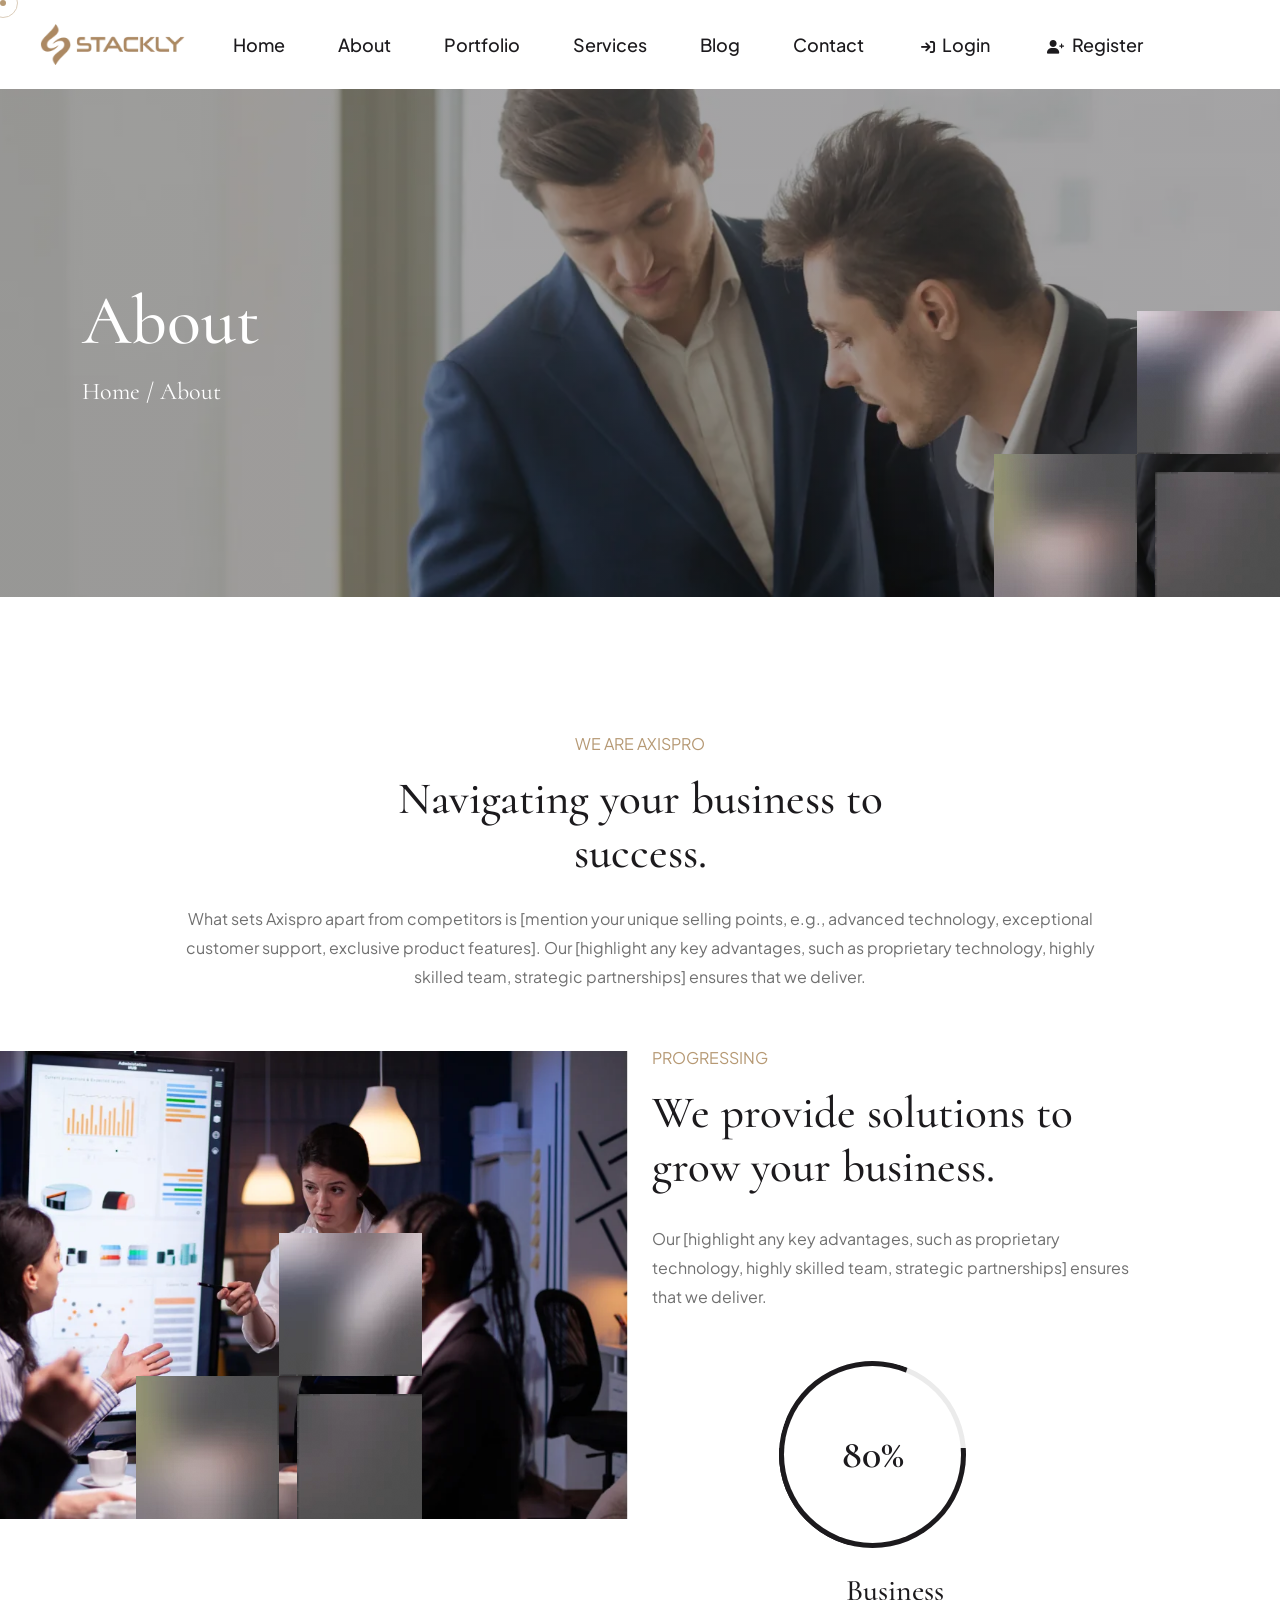
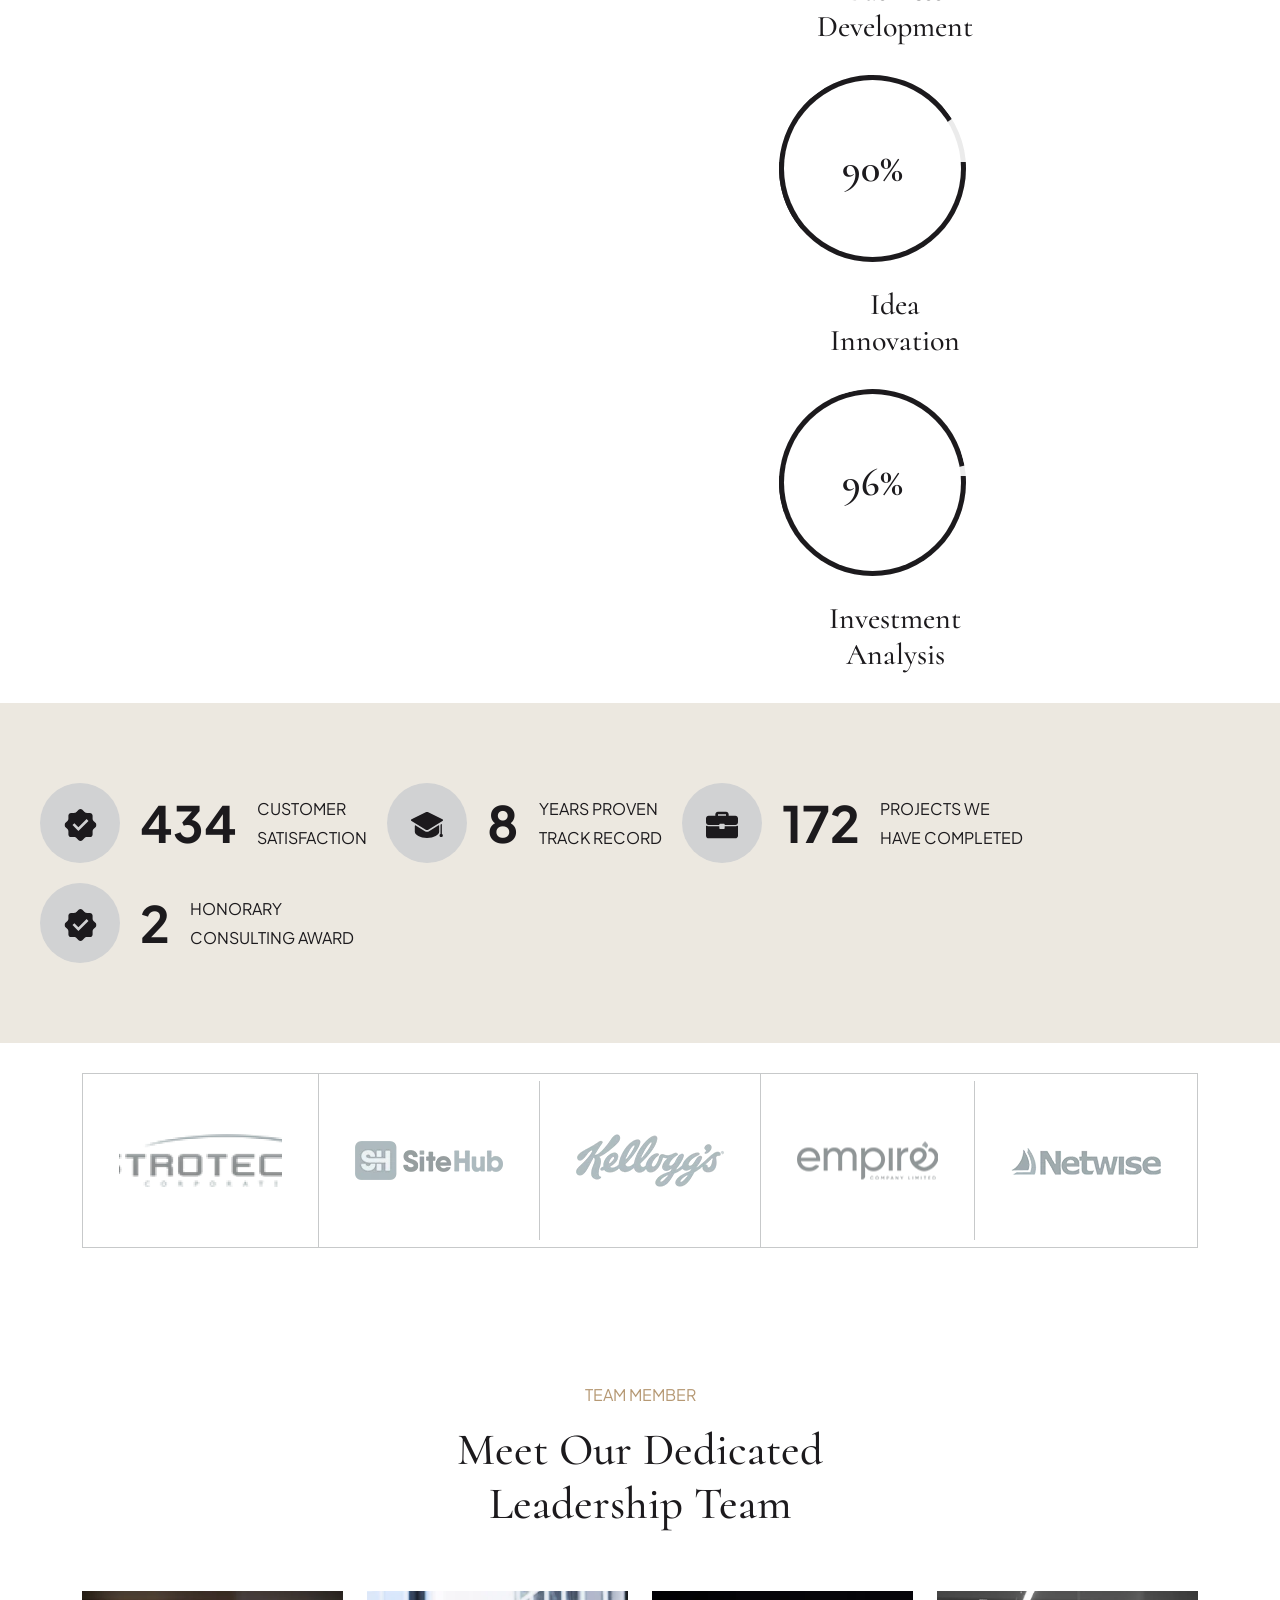
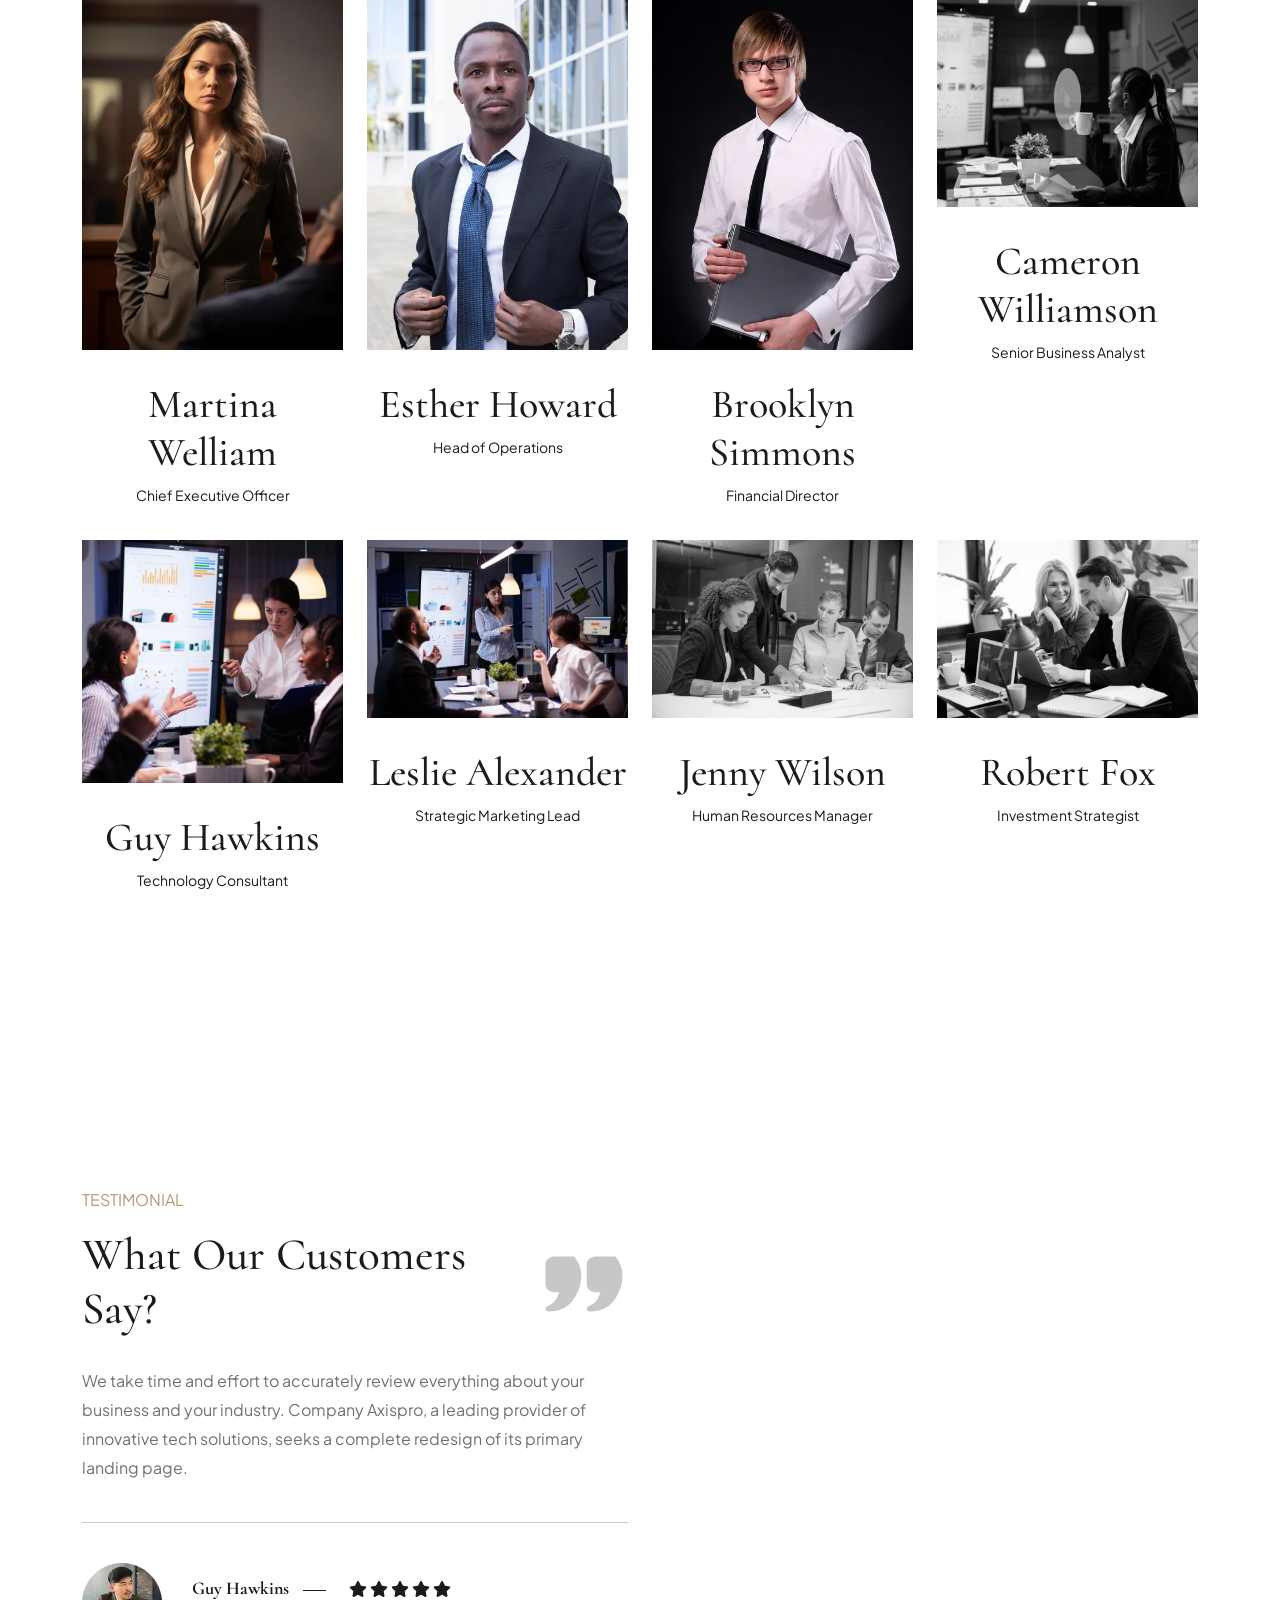
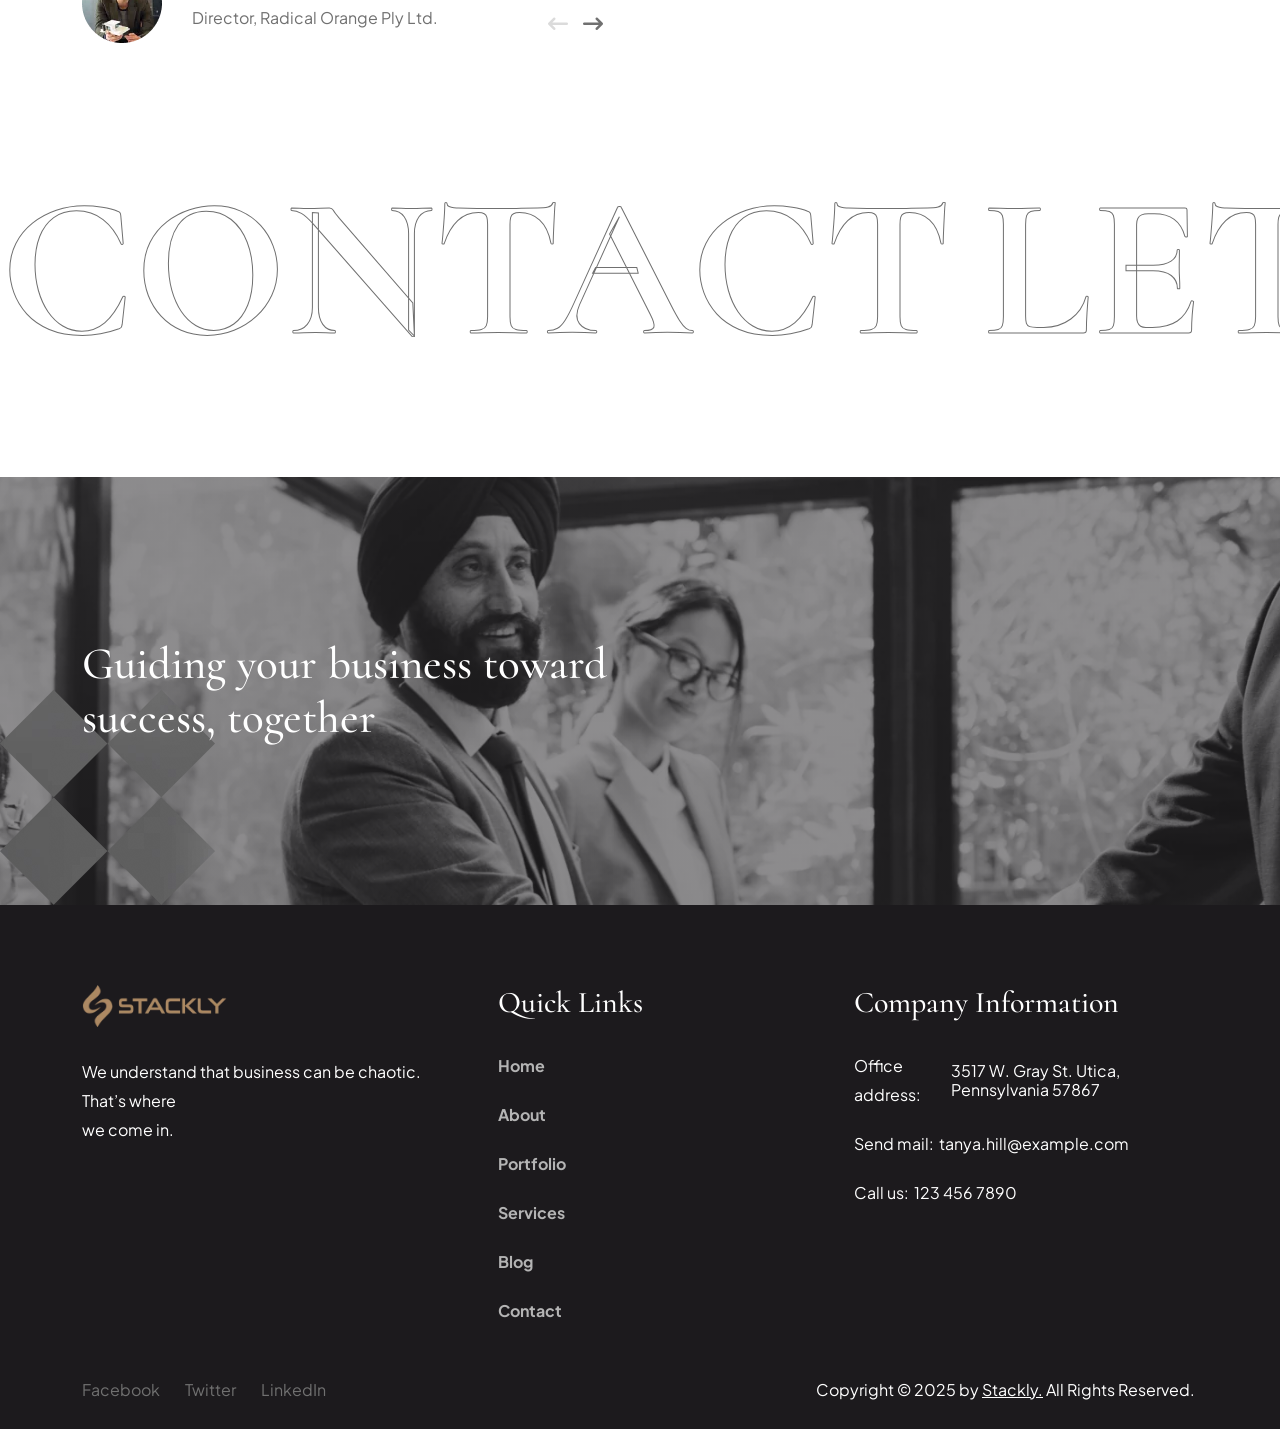
==== about.html @ 40bdc6a9 "Initial commit: Stackly Company Profile Website" ====
<!DOCTYPE html>
<html lang="en">
    <!--<< Header Area >>-->
    <head>
        <!-- ========== Meta Tags ========== -->
        <meta charset="UTF-8">
        <meta http-equiv="X-UA-Compatible" content="IE=edge">
        <meta name="viewport" content="width=device-width, initial-scale=1">
        <meta name="author" content="Valorwide">
        <meta name="description" content="Axispro Business & corporate agency HTML template">
        <!-- ======== Page title ============ -->
        <title>Stackly Business & corporate agency HTML template</title>
        <!--<< Favcion >>-->
        <link rel="shortcut icon" href="images/favicon.svg">
        <!--<< Bootstrap min.css >>-->
        <link rel="stylesheet" href="css/bootstrap.min.css">
        <!--<< All Min Css >>-->
        <link rel="stylesheet" href="css/all.min.css">
        <!--<< Animate.css >>-->
        <link rel="stylesheet" href="css/animate.css">
        <!--<< Magnific Popup.css >>-->
        <link rel="stylesheet" href="css/magnific-popup.css">
        <!--<< MeanMenu.css >>-->
        <link rel="stylesheet" href="css/meanmenu.css">
        <!--<< Swiper Bundle.css >>-->
        <link rel="stylesheet" href="css/swiper-bundle.min.css">
        <!--<< Nice Select.css >>-->
        <link rel="stylesheet" href="css/nice-select.css">
        <!--<< Main.css >>-->
        <link rel="stylesheet" href="css/main.css">
    </head>
    <body class="body-bg">

        <!-- Preloader Start -->
       <div id="preloader" class="preloader">
        <div class="animation-preloader">
            <div class="spinner">                
            </div>
            <div class="txt-loading">
                <span data-text-preloader="S" class="letters-loading">
                    S
                </span>
                <span data-text-preloader="T" class="letters-loading">
                    T
                </span>
                <span data-text-preloader="A" class="letters-loading">
                    A
                </span>
                <span data-text-preloader="C" class="letters-loading">
                    C
                </span>
                <span data-text-preloader="K" class="letters-loading">
                    K
                </span>
                <span data-text-preloader="L" class="letters-loading">
                    L
                </span>
                <span data-text-preloader="Y" class="letters-loading">
                    Y
                </span>
            </div>
            <p class="text-center">Loading</p>
        </div>
        <div class="loader">
            <div class="row">
                <div class="col-3 loader-section section-left">
                    <div class="bg"></div>
                </div>
                <div class="col-3 loader-section section-left">
                    <div class="bg"></div>
                </div>
                <div class="col-3 loader-section section-right">
                    <div class="bg"></div>
                </div>
                <div class="col-3 loader-section section-right">
                    <div class="bg"></div>
                </div>
            </div>
        </div>
       </div>

        <!--<< Mouse Cursor Start >>-->  
        <div class="mouse-cursor cursor-outer"></div>
        <div class="mouse-cursor cursor-inner"></div>

        <!-- Back To Top start -->
        <button id="back-top" class="back-to-top">
            <i class="fa-regular fa-arrow-up"></i>
        </button>

        <!-- Offcanvas Area Start -->
        <div class="fix-area">
            <div class="offcanvas__info">
                <div class="offcanvas__wrapper">
                    <div class="offcanvas__content">
                        <div class="offcanvas__top mb-5 d-flex justify-content-between align-items-center">
                            <div class="offcanvas__logo">
                                <a href="index.html">
                                    <img src="images/stackly-logo.webp" alt="Stackly Logo">
                                </a>
                            </div>
                            <div class="offcanvas__close">
                                <button>
                                <i class="fas fa-times"></i>
                                </button>
                            </div>
                        </div>
                        <p class="text d-none d-xl-block">
                            Nullam dignissim, ante scelerisque the  is euismod fermentum odio sem semper the is erat, a feugiat leo urna eget eros. Duis Aenean a imperdiet risus.
                        </p>
                        <div class="mobile-menu fix mb-3"></div>
                        <div class="offcanvas__contact">
                            <h4>Contact Info</h4>
                            <ul>
                                <li class="d-flex align-items-center">
                                    <div class="offcanvas__contact-icon">
                                        <i class="fal fa-map-marker-alt"></i>
                                    </div>
                                    <div class="offcanvas__contact-text">
                                        <a target="_blank" href="#">Main Street, Melbourne, Australia</a>
                                    </div>
                                </li>
                                <li class="d-flex align-items-center">
                                    <div class="offcanvas__contact-icon mr-15">
                                        <i class="fal fa-envelope"></i>
                                    </div>
                                    <div class="offcanvas__contact-text">
                                        <a href="mailto:info@example.com"><span class="mailto:info@example.com">info@example.com</span></a>
                                    </div>
                                </li>
                                <li class="d-flex align-items-center">
                                    <div class="offcanvas__contact-icon mr-15">
                                        <i class="fal fa-clock"></i>
                                    </div>
                                    <div class="offcanvas__contact-text">
                                        <a target="_blank" href="#">Mod-friday, 09am -05pm</a>
                                    </div>
                                </li>
                                <li class="d-flex align-items-center">
                                    <div class="offcanvas__contact-icon mr-15">
                                        <i class="far fa-phone"></i>
                                    </div>
                                    <div class="offcanvas__contact-text">
                                        <a href="tel:+11002345909">+11002345909</a>
                                    </div>
                                </li>
                            </ul>
                            <div class="header-button mt-4">
                                <a class='theme-btn' href="#contact">Get Started</a>
                            </div>
                            <div class="offcanvas-auth mt-4 pt-3 border-top">
                                <div class="auth-guest">
                                    <a href="login.html" class="theme-btn w-100 mb-2 text-center" style="padding: 10px 20px;"><i class="fa-solid fa-arrow-right-to-bracket me-1"></i> Login</a>
                                    <a href="register.html" class="theme-btn w-100 text-center" style="padding: 10px 20px; background: transparent; border: 1px solid var(--theme);"><i class="fa-solid fa-user-plus me-1"></i> Register</a>
                                </div>
                                <div class="auth-user d-none">
                                    <div class="d-flex align-items-center justify-content-between mb-3 p-2 rounded" style="background: rgba(255,255,255,0.05);">
                                        <div>
                                            <small class="text-muted d-block">Signed in as</small>
                                            <strong class="auth-user-role badge bg-warning text-dark">Role</strong>
                                        </div>
                                        <a href="#" class="btn-logout text-danger" style="font-size: 13px;"><i class="fa-solid fa-right-from-bracket"></i> Logout</a>
                                    </div>
                                    <a href="#" class="theme-btn btn-goto-dashboard w-100 text-center" style="padding: 12px 20px;"><i class="fa-solid fa-gauge me-1"></i> Go to Dashboard</a>
                                </div>
                            </div>
                            <div class="social-icon d-flex align-items-center">
                                <a href="#"><i class="fab fa-facebook-f"></i></a>
                                <a href="#"><i class="fab fa-twitter"></i></a>
                                <a href="#"><i class="fab fa-youtube"></i></a>
                                <a href="#"><i class="fab fa-linkedin-in"></i></a>
                            </div>
                        </div>
                    </div>
                </div>
            </div>
        </div>
        <div class="offcanvas__overlay"></div>

        <!-- Header Section Start -->
        <header class="header-section-2">
            <div class="header-top-section">
                <div class="container-fluid">
                    <div class="header-top-wrapper">
                        <div class="top-left">
                            <div class="top-logo">
                                <a href="index.html">
                                    <img src="images/stackly-logo.webp" alt="Stackly Logo">
                                </a>
                            </div>
                            <ul>
                                <li>
                                    <div class="icon">
                                        <i class="fa-solid fa-location-dot"></i>
                                    </div>
                                    <div class="content">
                                        <p>
                                            2972 Westheimer Rd. Santa Ana, <br> Illinois 85486 
                                        </p>
                                    </div>
                                </li>
                                <li>
                                    <div class="icon">
                                        <i class="fa-solid fa-paper-plane"></i>
                                    </div>
                                    <div class="content">
                                        <p>
                                            Email our Experts:
                                        </p>
                                        <p><a href="404.html">info@example.com</a></p>
                                    </div>
                                </li>
                            </ul>
                        </div>
                        <div class="top-right">
                            <ul>
                                <li>
                                    <a href="404.html">Fb.</a>
                                    <a href="404.html">X.</a>
                                    <a href="404.html">Ins.</a>
                                    <a href="404.html">Lin.</a>
                                </li>
                            </ul>
                            <a class='theme-btn' href="404.html">Plan With Us</a>
                        </div>
                    </div>
                </div>
            </div>
            <div id="header-sticky" class="header-2">
                <div class="container-fluid">
                    <div class="mega-menu-wrapper">
                        <div class="header-main">
                            <div class="logo">
                                <a class='header-logo' href="index.html">
                                    <img src="images/stackly-logo.webp" alt="Stackly Logo">
                                </a>
                            </div>
                            <div class="mean__menu-wrapper">
                                <div class="main-menu">
                                    <nav id="mobile-menu">
                                        <ul>
                                            <li class="">
                                                <a href="index.html">Home</a>
                                            </li>
                                            <li class="active">
                                                <a href="about.html">About</a>
                                            </li>
                                            <li class="">
                                                <a href="portfolio.html">Portfolio</a>
                                            </li>
                                            <li class="">
                                                <a href="service.html">Services</a>
                                            </li>
                                            <li class="">
                                                <a href="blog.html">Blog</a>
                                            </li>
                                            <li class="">
                                                <a href="contact.html">Contact</a>
                                            </li>
                                            <li class="auth-guest">
                                                <a href="login.html"><i class="fa-solid fa-arrow-right-to-bracket me-1"></i> Login</a>
                                            </li>
                                            <li class="auth-guest">
                                                <a href="register.html"><i class="fa-solid fa-user-plus me-1"></i> Register</a>
                                            </li>
                                            <li class="auth-user d-none">
                                                <a href="#" class="btn-goto-dashboard" style="color: #C5A880; font-weight: 600;"><i class="fa-solid fa-gauge me-1"></i> Dashboard</a>
                                            </li>
                                            <li class="auth-user d-none">
                                                <a href="#" class="btn-logout text-danger" title="Logout"><i class="fa-solid fa-right-from-bracket me-1"></i> Logout</a>
                                            </li>
                                        </ul>
                                    </nav>
                                </div>
                            </div>
                            <div class="header-right d-flex justify-content-end align-items-center">
                                <div class="icon-items">
                                    <div class="icon">
                                        <i class="fa-solid fa-paper-plane"></i>
                                    </div>
                                    <div class="content">
                                        <p>
                                            Support Number  : <a href="404.html">(302) 555-0107</a>
                                        </p>
                                    </div>
                                </div>
                                <div class="header-right-bar">
                                    
                                    <div class="header__hamburger d-xl-none my-auto">
                                        <div class="sidebar__toggle">
                                            <i class="fa-regular fa-bars-staggered"></i>
                                        </div>
                                    </div>
                                </div>
                            </div>
                        </div>
                    </div>
                </div>
            </div>
        </header>
        
        
        </div>

        <!-- Breadcrumb section start -->
        <section class="Breadcrumb-wrapper bg-cover" style="background-image:url(images/about-breadcrumb.webp);">
            <div class="box-shape">
                <img src="images/box-shape.webp" alt="img">
            </div>
            <div class="container">
                <div class="page-heading">
                    <h2>About</h2>
                    <h4>
                        <span>Home</span> / About
                    </h4>
                </div>
            </div>
        </section>

        <section class="about-section-3 section-padding pb-0 fix">
            <div class="container-fluid">
                <div class="section-title text-center">
                    <span class="wow fadeInUp">WE ARE Axispro</span>
                    <h2 class="wow fadeInUp" data-wow-delay=".3s">
                        Navigating your business to <br> success.
                    </h2>
                    <p class="mt-4 mt-mb-0 wow fadeInUp" data-wow-delay=".5s">
                        What sets Axispro apart from competitors is [mention your unique selling points, e.g., advanced technology, exceptional <br> customer support, exclusive product features]. Our [highlight any key advantages, such as proprietary technology, highly <br> skilled team, strategic partnerships] ensures that we deliver.
                    </p>
                </div>
                <div class="about-wrapper-4">
                    <div class="row g-4">
                        <div class="col-xl-6 col-lg-6">
                            <div class="about-thumb wow img-custom-anim-left">
                                <img src="images/05.webp" alt="img">
                                <div class="box-shape">
                                    <img src="images/box-shape.webp" alt="img">
                                </div>
                            </div>
                        </div>
                        <div class="col-xl-5 col-lg-6">
                            <div class="about-content">
                                <div class="section-title">
                                    <span class="wow fadeInUp">Progressing</span>
                                    <h2 class="wow fadeInUp" data-wow-delay=".3s">We provide solutions to <br> grow your business.</h2>
                                </div>
                                <p class="mt-3 mt-mb-0 wow fadeInUp" data-wow-delay=".5s">
                                    Our [highlight any key advantages, such as proprietary technology, highly skilled team, strategic partnerships] ensures that we deliver.
                                </p>
                                <div class="skills-content-items">
                                    <div class="circle-progress-bar-wrapper">
                                        <div class="single-circle-bar wow fadeInUp" data-wow-delay=".3s">
                                            <div class="circle-bar" data-percent="80" data-duration="2000">
                                            </div>
                                            <div class="content">
                                                <h4>
                                                    Business <br> Development
                                                </h4>
                                            </div>
                                        </div>
                                        <div class="single-circle-bar wow fadeInUp" data-wow-delay=".5s">
                                            <div class="circle-bar" data-percent="90" data-duration="2000">
                                            </div>
                                            <div class="content">
                                                <h4>
                                                    Idea <br>
                                                    Innovation
                                                </h4>
                                            </div>
                                        </div>
                                        <div class="single-circle-bar wow fadeInUp" data-wow-delay=".7s">
                                            <div class="circle-bar" data-percent="96" data-duration="2000">
                                            </div>
                                            <div class="content">
                                                <h4>
                                                    Investment <br> Analysis
                                                </h4>
                                            </div>
                                        </div>
                                    </div>
                                </div>
                            </div>
                        </div>
                    </div>
                </div>
            </div>
        </section>

        <!-- Counter Section Start -->
        <section class="counter-section section-bg fix">
            <div class="container-fluid">
                <div class="counter-wrapper">
                    <div class="counter-items wow fadeInUp" data-wow-delay=".2s">
                        <div class="icon">
                            <svg xmlns="http://www.w3.org/2000/svg" width="33" height="32" viewBox="0 0 33 32" fill="none">
                                <g clip-path="url(#clip0_2550_141)">
                                  <path d="M31.7228 14.1143L29.5404 11.9322C29.0224 11.4142 28.5979 10.3906 28.5979 9.65654V6.57054C28.5979 5.10254 27.3987 3.9033 25.9311 3.90252H22.8438C22.1106 3.90252 21.0858 3.47727 20.5678 2.95969L18.3857 0.777613C17.3489 -0.259204 15.6513 -0.259204 14.6145 0.777613L12.4324 2.96125C11.9139 3.47923 10.888 3.9033 10.1563 3.9033H7.07032C5.60427 3.9033 4.40347 5.10254 4.40347 6.57054V9.65661C4.40347 10.3878 3.97909 11.4146 3.46103 11.9323L1.27857 14.1144C0.240967 15.1512 0.240967 16.8488 1.27857 17.8872L3.46103 20.0693C3.9794 20.5873 4.40347 21.6137 4.40347 22.345V25.4311C4.40347 26.8975 5.60427 28.0983 7.07032 28.0983H10.1564C10.8896 28.0983 11.9144 28.5227 12.4325 29.0404L14.6145 31.2232C15.6513 32.2592 17.349 32.2592 18.3858 31.2232L20.5679 29.0404C21.0863 28.5224 22.1107 28.0983 22.8439 28.0983H25.9312C27.3988 28.0983 28.598 26.8975 28.598 25.4311V22.345C28.598 21.6106 29.0228 20.587 29.5404 20.0693L31.7229 17.8872C32.7589 16.8488 32.7589 15.1511 31.7228 14.1143ZM14.3833 22.0005L8.49957 16.116L10.3852 14.2307L14.3837 18.2292L22.6147 10.0002L24.4999 11.8855L14.3833 22.0005Z" fill="#1C1A1D"/>
                                </g>
                                <defs>
                                  <clipPath id="clip0_2550_141">
                                    <rect width="32" height="32" fill="white" transform="translate(0.5)"/>
                                  </clipPath>
                                </defs>
                              </svg>
                        </div>
                        <h2><span class="count">2,157</span></h2>
                        <p>Customer <br>
                          Satisfaction
                        </p>
                    </div>
                    <div class="counter-items wow fadeInUp" data-wow-delay=".4s">
                        <div class="icon">
                            <svg xmlns="http://www.w3.org/2000/svg" width="32" height="32" viewBox="0 0 32 32" fill="none">
                                <g clip-path="url(#clip0_2555_54)">
                                  <path d="M18.0538 22.1839C17.4843 22.5332 16.7549 22.7256 16 22.7256C15.2451 22.7256 14.5157 22.5333 13.9461 22.1839L4.64763 16.4811C4.64763 16.4811 3.80835 15.9666 3.80835 17.132C3.80835 18.4554 3.80835 22.4257 3.80835 22.4257C3.80835 22.4786 3.80835 22.7443 3.80835 22.8267C3.80835 25.8266 9.26664 29.0606 15.9997 29.0606C22.7328 29.0606 28.1911 25.8267 28.1911 22.8267C28.1911 22.7443 28.1911 22.4786 28.1911 22.4257C28.1911 22.4257 28.1911 18.2147 28.1911 16.811C28.1911 15.8755 27.5945 16.3326 27.5945 16.3326L18.0538 22.1839Z" fill="#1C1A1D"/>
                                  <path d="M31.4641 11.9449C32.1786 11.5067 32.1786 10.7896 31.4641 10.3514L17.299 3.26796C16.5845 2.82979 15.4154 2.82979 14.7009 3.26796L0.53586 10.3514C-0.17862 10.7896 -0.17862 11.5066 0.53586 11.9449L14.7009 20.6324C15.4154 21.0706 16.5845 21.0706 17.299 20.6324" fill="#1C1A1D"/>
                                  <path d="M30.8784 24.8218C30.8784 22.4232 30.8784 15.2271 30.8784 15.2271C30.8784 15.2271 30.885 14.7727 30.6154 14.9227C30.3991 15.0431 29.8688 15.3387 29.682 15.5012C29.4663 15.6886 29.5149 16.1094 29.5149 16.1094C29.5149 16.1094 29.5149 22.6437 29.5149 24.8218C29.5149 24.9455 29.4087 25.0045 29.358 25.0344C28.8683 25.3222 28.5391 25.8536 28.5391 26.4628C28.5391 27.3782 29.2811 28.1204 30.1967 28.1204C31.1122 28.1204 31.8542 27.3782 31.8542 26.4628C31.8542 25.8513 31.5226 25.3182 31.0298 25.0311C30.9808 25.0025 30.8784 24.9454 30.8784 24.8218Z" fill="#1C1A1D"/>
                                </g>
                                <defs>
                                  <clipPath id="clip0_2555_54">
                                    <rect width="32" height="32" fill="white"/>
                                  </clipPath>
                                </defs>
                              </svg>
                        </div>
                        <h2><span class="count">40</span></h2>
                        <p>Years Proven <br>
                            Track Record
                        </p>
                    </div>
                    <div class="counter-items wow fadeInUp" data-wow-delay=".6s">
                        <div class="icon">
                            <svg xmlns="http://www.w3.org/2000/svg" width="32" height="32" viewBox="0 0 32 32" fill="none">
                                <g clip-path="url(#clip0_2555_48)">
                                  <path d="M29.3333 6.66669H22.6667V5.33331C22.6667 3.86263 21.4708 2.66663 20 2.66663H12C10.5293 2.66663 9.33331 3.86256 9.33331 5.33331V6.66663H2.66669C1.19594 6.66669 0 7.86263 0 9.33331V13.3333C0 14.8041 1.19594 16 2.66669 16H13.3334V15.3333C13.3334 14.9648 13.6316 14.6666 14.0001 14.6666H18.0001C18.3686 14.6666 18.6667 14.9648 18.6667 15.3333V16H29.3334C30.8041 16 32 14.8041 32 13.3333V9.33331C32 7.86263 30.8041 6.66669 29.3333 6.66669ZM20 6.66669H12V5.33331H20V6.66669Z" fill="#1C1A1D"/>
                                  <path d="M31.6302 16.7193C31.403 16.6067 31.1315 16.6328 30.9309 16.7851C30.457 17.1438 29.9049 17.3333 29.3333 17.3333H18.6667V19.3333C18.6667 19.7018 18.3685 20 18 20H14C13.6315 20 13.3333 19.7018 13.3333 19.3333V17.3333H2.66669C2.09506 17.3333 1.543 17.1438 1.069 16.7851C0.867813 16.6315 0.597 16.6054 0.36975 16.7193C0.14325 16.832 0 17.0631 0 17.3164V26.6666C0 28.1373 1.19594 29.3333 2.66669 29.3333H29.3334C30.8041 29.3333 32.0001 28.1374 32.0001 26.6666V17.3164C32 17.0631 31.8568 16.832 31.6302 16.7193Z" fill="#1C1A1D"/>
                                </g>
                                <defs>
                                  <clipPath id="clip0_2555_48">
                                    <rect width="32" height="32" fill="white"/>
                                  </clipPath>
                                </defs>
                              </svg>
                        </div>
                        <h2><span class="count">840</span></h2>
                        <p>Projects We <br>
                           Have completed
                        </p>
                    </div>
                    <div class="counter-items wow fadeInUp" data-wow-delay=".8s">
                        <div class="icon">
                            <svg xmlns="http://www.w3.org/2000/svg" width="33" height="32" viewBox="0 0 33 32" fill="none">
                                <g clip-path="url(#clip0_2553_32)">
                                  <path d="M31.723 14.1143L29.5405 11.9322C29.0225 11.4142 28.598 10.3906 28.598 9.65654V6.57054C28.598 5.10254 27.3988 3.9033 25.9312 3.90252H22.844C22.1107 3.90252 21.086 3.47727 20.5679 2.95969L18.3858 0.777613C17.349 -0.259204 15.6514 -0.259204 14.6146 0.777613L12.4325 2.96125C11.9141 3.47923 10.8881 3.9033 10.1564 3.9033H7.07044C5.6044 3.9033 4.40359 5.10254 4.40359 6.57054V9.65661C4.40359 10.3878 3.97921 11.4146 3.46115 11.9323L1.27869 14.1144C0.241089 15.1512 0.241089 16.8488 1.27869 17.8872L3.46115 20.0693C3.97952 20.5873 4.40359 21.6137 4.40359 22.345V25.4311C4.40359 26.8975 5.6044 28.0983 7.07044 28.0983H10.1565C10.8897 28.0983 11.9145 28.5227 12.4326 29.0404L14.6147 31.2232C15.6515 32.2592 17.3491 32.2592 18.3859 31.2232L20.568 29.0404C21.0864 28.5224 22.1108 28.0983 22.844 28.0983H25.9313C27.3989 28.0983 28.5981 26.8975 28.5981 25.4311V22.345C28.5981 21.6106 29.0229 20.587 29.5406 20.0693L31.723 17.8872C32.759 16.8488 32.759 15.1511 31.723 14.1143ZM14.3834 22.0005L8.49969 16.116L10.3853 14.2307L14.3839 18.2292L22.6148 10.0002L24.5 11.8855L14.3834 22.0005Z" fill="#1C1A1D"/>
                                </g>
                                <defs>
                                  <clipPath id="clip0_2553_32">
                                    <rect width="32" height="32" fill="white" transform="translate(0.5)"/>
                                  </clipPath>
                                </defs>
                              </svg>
                        </div>
                        <h2><span class="count">10</span></h2>
                        <p>Honorary <br>
                          consulting award
                        </p>
                    </div>
                </div>
            </div>
        </section>

        <!-- Brand Section Start -->
        <div class="brand-section fix">
        <div class="container">
            <div class="brand-box-items">
                <div class="single-brand-items wow fadeInUp">
                    <div class="brand-image">
                        <img src="images/b1.webp" alt="img">
                    </div>
                </div>
                <div class="single-brand-items wow fadeInUp" data-wow-delay=".2s">
                    <div class="brand-image">
                        <img src="images/b2.webp" alt="img">
                    </div>
                </div>
                <div class="single-brand-items wow fadeInUp" data-wow-delay=".4s">
                    <div class="brand-image">
                        <img src="images/b3.webp" alt="img">
                    </div>
                </div>
                <div class="single-brand-items wow fadeInUp" data-wow-delay=".6s">
                    <div class="brand-image">
                        <img src="images/b4.webp" alt="img">
                    </div>
                </div>
                <div class="single-brand-items wow fadeInUp" data-wow-delay=".8s">
                    <div class="brand-image">
                        <img src="images/b5.webp" alt="img">
                    </div>
                </div>
            </div>
        </div>
        </div>

        
        <!-- Team Section Start -->
        <section class="team-section section-padding fix">
            <div class="container">
                <div class="section-title text-center">
                    <span class="wow fadeInUp">Team Member</span>
                    <h2 class="wow fadeInUp" data-wow-delay=".3s">
                        Meet Our Dedicated <br>
                        Leadership Team
                    </h2>
                </div>
                <div class="row">
                    <div class="col-xl-3 col-lg-6 col-md-6 wow fadeInUp" data-wow-delay=".2s">
                        <div class="team-card-items">
                            <div class="team-image">
                                <img src="images/01.webp" alt="img">
                                <ul class="social-icon">
                                    <li><a href="404.html"><i class="fab fa-facebook-f"></i></a></li>
                                    <li><a href="404.html"><i class="fab fa-twitter"></i></a></li>
                                    <li><a href="404.html"><i class="fab fa-linkedin-in"></i></a></li>
                                    <li><a href="404.html"><i class="fa-brands fa-pinterest-p"></i></a></li>
                                </ul>
                            </div>
                            <div class="team-content">
                                <h3><a href="404.html">Martina Welliam</a></h3>
                                <p>Chief Executive Officer</p>
                            </div>
                        </div>
                    </div>
                    <div class="col-xl-3 col-lg-6 col-md-6 wow fadeInUp" data-wow-delay=".4s">
                        <div class="team-card-items">
                            <div class="team-image">
                                <img src="images/02_1.webp" alt="img">
                                <ul class="social-icon">
                                    <li><a href="404.html"><i class="fab fa-facebook-f"></i></a></li>
                                    <li><a href="404.html"><i class="fab fa-twitter"></i></a></li>
                                    <li><a href="404.html"><i class="fab fa-linkedin-in"></i></a></li>
                                    <li><a href="404.html"><i class="fa-brands fa-pinterest-p"></i></a></li>
                                </ul>
                            </div>
                            <div class="team-content">
                                <h3><a href="404.html">Esther Howard</a></h3>
                                <p>Head of Operations</p>
                            </div>
                        </div>
                    </div>
                    <div class="col-xl-3 col-lg-6 col-md-6 wow fadeInUp" data-wow-delay=".6s">
                        <div class="team-card-items">
                            <div class="team-image">
                                <img src="images/03.webp" alt="img">
                                <ul class="social-icon">
                                    <li><a href="404.html"><i class="fab fa-facebook-f"></i></a></li>
                                    <li><a href="404.html"><i class="fab fa-twitter"></i></a></li>
                                    <li><a href="404.html"><i class="fab fa-linkedin-in"></i></a></li>
                                    <li><a href="404.html"><i class="fa-brands fa-pinterest-p"></i></a></li>
                                </ul>
                            </div>
                            <div class="team-content">
                                <h3><a href="404.html">Brooklyn Simmons</a></h3>
                                <p>Financial Director</p>
                            </div>
                        </div>
                    </div>
                    <div class="col-xl-3 col-lg-6 col-md-6 wow fadeInUp" data-wow-delay=".8s">
                        <div class="team-card-items">
                            <div class="team-image">
                                <img src="images/02_2.webp" alt="img">
                                <ul class="social-icon">
                                    <li><a href="404.html"><i class="fab fa-facebook-f"></i></a></li>
                                    <li><a href="404.html"><i class="fab fa-twitter"></i></a></li>
                                    <li><a href="404.html"><i class="fab fa-linkedin-in"></i></a></li>
                                    <li><a href="404.html"><i class="fa-brands fa-pinterest-p"></i></a></li>
                                </ul>
                            </div>
                            <div class="team-content">
                                <h3><a href="404.html">Cameron Williamson</a></h3>
                                <p>Senior Business Analyst</p>
                            </div>
                        </div>
                    </div>
                    <div class="col-xl-3 col-lg-6 col-md-6 wow fadeInUp" data-wow-delay=".2s">
                        <div class="team-card-items">
                            <div class="team-image">
                                <img src="images/02_3.webp" alt="img">
                                <ul class="social-icon">
                                    <li><a href="404.html"><i class="fab fa-facebook-f"></i></a></li>
                                    <li><a href="404.html"><i class="fab fa-twitter"></i></a></li>
                                    <li><a href="404.html"><i class="fab fa-linkedin-in"></i></a></li>
                                    <li><a href="404.html"><i class="fa-brands fa-pinterest-p"></i></a></li>
                                </ul>
                            </div>
                            <div class="team-content">
                                <h3><a href="404.html">Guy Hawkins</a></h3>
                                <p>Technology Consultant</p>
                            </div>
                        </div>
                    </div>
                    <div class="col-xl-3 col-lg-6 col-md-6 wow fadeInUp" data-wow-delay=".4s">
                        <div class="team-card-items">
                            <div class="team-image">
                                <img src="images/02_4.webp" alt="img">
                                <ul class="social-icon">
                                    <li><a href="404.html"><i class="fab fa-facebook-f"></i></a></li>
                                    <li><a href="404.html"><i class="fab fa-twitter"></i></a></li>
                                    <li><a href="404.html"><i class="fab fa-linkedin-in"></i></a></li>
                                    <li><a href="404.html"><i class="fa-brands fa-pinterest-p"></i></a></li>
                                </ul>
                            </div>
                            <div class="team-content">
                                <h3><a href="404.html">Leslie Alexander</a></h3>
                                <p>Strategic Marketing Lead</p>
                            </div>
                        </div>
                    </div>
                    <div class="col-xl-3 col-lg-6 col-md-6 wow fadeInUp" data-wow-delay=".6s">
                        <div class="team-card-items">
                            <div class="team-image">
                                <img src="images/01_1.webp" alt="img">
                                <ul class="social-icon">
                                    <li><a href="404.html"><i class="fab fa-facebook-f"></i></a></li>
                                    <li><a href="404.html"><i class="fab fa-twitter"></i></a></li>
                                    <li><a href="404.html"><i class="fab fa-linkedin-in"></i></a></li>
                                    <li><a href="404.html"><i class="fa-brands fa-pinterest-p"></i></a></li>
                                </ul>
                            </div>
                            <div class="team-content">
                                <h3><a href="404.html">Jenny Wilson</a></h3>
                                <p>Human Resources Manager</p>
                            </div>
                        </div>
                    </div>
                    <div class="col-xl-3 col-lg-6 col-md-6 wow fadeInUp" data-wow-delay=".8s">
                        <div class="team-card-items">
                            <div class="team-image">
                                <img src="images/03_1.webp" alt="img">
                                <ul class="social-icon">
                                    <li><a href="404.html"><i class="fab fa-facebook-f"></i></a></li>
                                    <li><a href="404.html"><i class="fab fa-twitter"></i></a></li>
                                    <li><a href="404.html"><i class="fab fa-linkedin-in"></i></a></li>
                                    <li><a href="404.html"><i class="fa-brands fa-pinterest-p"></i></a></li>
                                </ul>
                            </div>
                            <div class="team-content">
                                <h3><a href="404.html">Robert Fox</a></h3>
                                <p>Investment Strategist</p>
                            </div>
                        </div>
                    </div>
                </div>
            </div>
        </section>

        <!-- Testimonial Section Start -->
        <section class="testimonial-section section-padding fix">
            <div class="container">
                <div class="testimonial-wrapper">
                    <div class="row align-items-center">
                        <div class="col-lg-6">
                            <div class="testimonial-card-area">
                                <div class="quate-shape">
                                    <img src="images/04.svg" alt="img">
                                </div>
                                <div class="section-title">
                                    <span class="wow fadeInUp">Testimonial</span>
                                    <h2 class="wow fadeInUp" data-wow-delay=".3s">
                                        What Our Customers <br> Say?
                                    </h2>
                                </div>
                               <div class="swiper testimonial-active mt-3 md-0">
                                    <div class="swiper-wrapper">
                                        <div class="swiper-slide">
                                            <div class="testimonial-card-items">
                                                <p>
                                                    We take time and effort to accurately review everything about your business and your industry. Company Axispro, a leading provider of innovative tech solutions, seeks a complete redesign of its primary landing page.
                                                </p>
                                                <div class="info-item">
                                                    <div class="image">
                                                        <img src="images/client-1.webp" alt="img">
                                                    </div>
                                                    <div class="info-content">
                                                        <div class="content">
                                                            <h6>Guy Hawkins</h6>
                                                            <div class="star">
                                                                <i class="fas fa-star"></i>
                                                                <i class="fas fa-star"></i>
                                                                <i class="fas fa-star"></i>
                                                                <i class="fas fa-star"></i>
                                                                <i class="fas fa-star"></i>
                                                            </div>	
                                                        </div>
                                                        <span>Director, Radical Orange Ply Ltd.</span>
                                                    </div>
                                                </div>
                                            </div>
                                        </div>
                                        <div class="swiper-slide">
                                            <div class="testimonial-card-items">
                                                <p>
                                                    We take time and effort to accurately review everything about your business and your industry. Company Axispro, a leading provider of innovative tech solutions, seeks a complete redesign of its primary landing page.
                                                </p>
                                                <div class="info-item">
                                                    <div class="image">
                                                        <img src="images/client-1.webp" alt="img">
                                                    </div>
                                                    <div class="info-content">
                                                        <div class="content">
                                                            <h6>Guy Hawkins</h6>
                                                            <div class="star">
                                                                <i class="fas fa-star"></i>
                                                                <i class="fas fa-star"></i>
                                                                <i class="fas fa-star"></i>
                                                                <i class="fas fa-star"></i>
                                                                <i class="fas fa-star"></i>
                                                            </div>	
                                                        </div>
                                                        <span>Director, Radical Orange Ply Ltd.</span>
                                                    </div>
                                                </div>
                                            </div>
                                        </div>
                                    </div>
                                    <div class="array-button">
                                        <button class="array-prev" onclick="window.location.href='404.html'">
                                            <i class="fa-solid fa-arrow-left-long"></i>
                                        </button>
                                        <button class="array-next" onclick="window.location.href='404.html'">
                                            <i class="fa-solid fa-arrow-right-long"></i>
                                        </button>
                                    </div>
                               </div>
                            </div>
                        </div>
                        <div class="col-lg-6">
                            <div class="video-thumb wow img-custom-anim-right" data-wow-duration="1.5s" data-wow-delay="0.3s">
                                <img src="images/testimonial-01.webp" alt="img">
                                <a href="404.html" class="video-btn ripple video-popup">
                                    <i class="fa-duotone fa-play"></i>
                                </a>
                            </div>
                        </div>
                    </div>
                </div>
            </div>
        </section>

        <!-- Marquee Section Start -->
        <div class="marquee-section section-padding fix pt-0">
            <div class="mycustom-marque">
                <div class="scrolling-wrap gap-100">
                    <div class="comm">
                        <div class="cmn-textslide textitalick text-custom-storke">contact</div>
                        <div class="cmn-textslide textitalick text-custom-storke">let’s </div>
                        <div class="cmn-textslide textitalick text-custom-storke">contact </div>
                    </div>
                    <div class="comm">
                        <div class="cmn-textslide textitalick text-custom-storke">contact</div>
                        <div class="cmn-textslide textitalick text-custom-storke">let’s </div>
                        <div class="cmn-textslide textitalick text-custom-storke">contact </div>
                    </div>
                    <div class="comm">
                        <div class="cmn-textslide textitalick text-custom-storke">contact</div>
                        <div class="cmn-textslide textitalick text-custom-storke">let’s </div>
                        <div class="cmn-textslide textitalick text-custom-storke">contact </div>
                    </div>
                </div>
            </div>
        </div>

        <!-- Cta Section Start -->
        <div class="cta-section bg-cover" style="background-image: url('images/cta-bg.webp');">
            <div class="cta-shape">
                <img src="images/cta-shape.webp" alt="img">
            </div>
            <div class="container">
                <div class="cta-wrapper">
                    <div class="row">
                        <div class="col-lg-6">
                            <div class="cta-content">
                                <h2 class="wow fadeInUp" data-wow-delay=".3s">
                                    Guiding your business toward success, together
                                </h2>
                            </div>
                        </div>
                    </div>
                </div>
            </div>
        </div>

        <!-- Footer Section Start -->
        <footer class="footer-section header-bg">
            <div class="container">
                <div class="footer-widget-wrapper">
                    <div class="row">
                        <div class="col-xl-4 col-sm-6 col-md-6 col-lg-4 wow fadeInUp" data-wow-delay=".3s">
                            <div class="single-footer-widget">
                                <div class="widget-head">
                                    <a href="index.html">
                                        <img src="images/stackly-logo.webp" alt="Stackly Logo">
                                    </a>
                                </div>
                                <div class="footer-content">
                                    <p>
                                        We understand that business can be chaotic. That’s where <br> we come in. 
                                    </p>
                                </div>
                            </div>
                        </div>
                        <div class="col-xl-4 col-sm-6 col-md-6 col-lg-4 ps-lg-5 wow fadeInUp" data-wow-delay=".5s">
                            <div class="single-footer-widget">
                                <div class="widget-head">
                                    <h4>Quick Links</h4>
                                </div>
                                <ul class="list-items">
                                    <li>
                                        <a href="index.html">Home</a>
                                    </li>
                                    <li>
                                        <a href="about.html">About</a>
                                    </li>
                                    <li>
                                        <a href="portfolio.html">Portfolio</a>
                                    </li>
                                    <li>
                                        <a href="service.html">Services</a>
                                    </li>
                                    <li>
                                        <a href="blog.html">Blog</a>
                                    </li>
                                    <li>
                                        <a href="contact.html">Contact</a>
                                    </li>
                                </ul>
                            </div>
                        </div>
                        <div class="col-xl-4 col-sm-6 col-md-6 col-lg-4 ps-lg-4 wow fadeInUp" data-wow-delay=".7s">
                            <div class="single-footer-widget">
                                <div class="widget-head">
                                    <h4>Company Information</h4>
                                </div>
                                <div class="company-info" style="margin-top: 25px;">
                                    <div class="content">
                                        <span>Office address:</span>
                                        <h6>
                                            3517 W. Gray St. Utica, Pennsylvania 57867
                                        </h6>
                                    </div>
                                    <div class="content">
                                        <span>Send mail:</span>
                                        <h6>
                                            <a href="mailto:tanya.hill@example.com">tanya.hill@example.com</a>
                                        </h6>
                                    </div>
                                    <div class="content">
                                        <span>Call us:</span>
                                        <h6>
                                            <a href="tel:1234567890">123 456 7890</a>
                                        </h6>
                                    </div>
                                </div>
                            </div>
                        </div>
                    </div>
                </div>
                <div class="footer-bottom">
                    <ul class="social-icon wow fadeInUp" data-wow-delay=".3s">
                        <li>
                            <a href="#">
                                Facebook
                            </a>
                        </li>
                        <li>
                            <a href="#">
                                Twitter
                            </a>
                        </li>
                        <li>
                            <a href="#">
                                LinkedIn
                            </a>
                        </li>
                    </ul>
                    <p class="wow fadeInUp" data-wow-delay=".5s">
                        <a href="index.html">Copyright © 2025  by <span>Stackly.</span> All Rights Reserved. </a>
                    </p>
                </div>
            </div>
        </footer>

        <!--<< All JS Plugins >>-->
        <script src="js/jquery-3.7.1.min.js"></script>
        <!--<< Viewport Js >>-->
        <script src="js/viewport.jquery.js"></script>
        <!--<< Bootstrap Js >>-->
        <script src="js/bootstrap.bundle.min.js"></script>
        <!--<< Nice Select Js >>-->
        <script src="js/jquery.nice-select.min.js"></script>
        <!--<< Waypoints Js >>-->
        <script src="js/jquery.waypoints.js"></script>
        <!--<< Counterup Js >>-->
        <script src="js/jquery.counterup.min.js"></script>
        <!--<< Swiper Slider Js >>-->
        <script src="js/swiper-bundle.min.js"></script>
        <!--<< MeanMenu Js >>-->
        <script src="js/jquery.meanmenu.min.js"></script>
        <!--<< Magnific Popup Js >>-->
        <script src="js/jquery.magnific-popup.min.js"></script>
        <!--<< Wow Animation Js >>-->
        <script src="js/wow.min.js"></script>
         <!--<< Circle Progress Js >>-->
         <script src="js/circle-progress.js"></script>
        <!--<< Auth.js >>-->
        <script src="js/auth.js"></script>
        <!--<< Main.js >>-->
        <script src="js/main.js"></script>
    
        <style>
            @media print {
                .wow {
                    visibility: visible !important;
                    opacity: 1 !important;
                    animation: none !important;
                }
            }
        </style>
        <script>
            // Safety fallback: Reveal wow animated elements if full-page screenshot or if WOW doesn't fire
            window.addEventListener('load', function() {
                setTimeout(function() {
                    document.querySelectorAll('.wow').forEach(function(el) {
                        if (getComputedStyle(el).visibility === 'hidden') {
                            el.style.visibility = 'visible';
                        }
                    });
                }, 1000);
            });
        </script>
    </body>
</html>
---- css/main.css ----
/*
Theme Name: Axispro 
Author: Valorwide
Author URI: https://themeforest.net/user/Valorwide
Description: Axispro  - IT Solution & Technology HTML Template<
Version: 1.0.0
*/
/*CSS Table Of Content Ends Here*/
@import url("https://fonts.googleapis.com/css2?family=Cormorant:ital,wght@0,300..700;1,300..700&display=swap");
@import url("https://fonts.googleapis.com/css2?family=Cormorant:ital,wght@0,300..700;1,300..700&family=Plus+Jakarta+Sans:ital,wght@0,200..800;1,200..800&display=swap");
:root {
  --body: #fff;
  --black: #000;
  --white: #fff;
  --theme: #B69974;
  --header: #1C1A1D;
  --header2: #072032;
  --text: #707070;
  --border: #C7C9CA;
  --bg:#ECE8E0;
  --bg2:#F5F5F5;
  --box-shadow: 0px 4px 25px 0px rgba(0, 0, 0, 0.06);
}

.theme-btn {
  position: relative;
  z-index: 2;
  overflow: hidden;
  vertical-align: middle;
  display: inline-block;
  border: none;
  text-transform: capitalize;
  text-align: center;
  background-color: var(--header);
  color: var(--white);
  font-size: 18px;
  font-weight: 600;
  line-height: 1;
  padding: 20px 40px;
  min-width: 170px;
  border-radius: 44px;
}
.theme-btn:before {
  content: "";
  position: absolute;
  height: 100%;
  bottom: 0;
  left: 0;
  width: 0;
  background-color: var(--theme);
  z-index: -1;
  transition: all 0.4s ease-out;
  border-radius: inherit;
}
.theme-btn:hover {
  color: var(--white);
  box-shadow: none;
}
.theme-btn:hover::before {
  width: 100%;
}
.theme-btn.header-bg {
  background-color: var(--header);
}
.theme-btn.header-bg::before {
  background-color: var(--theme);
}
.theme-btn.theme-bg-2 {
  background-color: var(--theme);
  color: var(--header);
}
.theme-btn.theme-bg-2:hover {
  color: var(--white);
}
@media (max-width: 767px) {
  .theme-btn {
    padding: 20px 32px;
  }
}
@media (max-width: 575px) {
  .theme-btn {
    padding: 18px 30px;
    font-size: 14px;
  }
}

.theme-btn-2 {
  font-size: 16px;
  display: inline-block;
  font-weight: 600;
  color: var(--white);
  text-transform: capitalize;
}
.theme-btn-2 i {
  margin-left: 10px;
}
.theme-btn-2:hover {
  color: var(--theme);
}

.link-btn {
  font-size: 16px;
  font-weight: 500;
  color: var(--header);
  text-transform: capitalize;
}
.link-btn i {
  margin-left: 10px;
}
.link-btn:hover {
  color: var(--theme);
}

/* --------------------------------------------
    Template Default Fonts & Fonts Styles
 ---------------------------------------------- */
body {
  font-family: "Plus Jakarta Sans", sans-serif;
  font-size: 16px;
  font-weight: 400;
  line-height: 29px;
  color: var(--text);
  background-color: var(--white);
  padding: 0;
  margin: 0;
  overflow-x: hidden;
}

ul {
  padding: 0;
  margin: 0;
  list-style: none;
}

button {
  border: none;
  background-color: transparent;
  padding: 0;
}

input:focus {
  outline: none;
}

input {
  color: inherit;
}

.auth-input-group input,
.auth-input-group select,
.auth-card input {
  color: #1C1A1D !important;
  -webkit-text-fill-color: #1C1A1D !important;
}

.header-logo img,
.top-logo img,
.offcanvas__logo img,
.widget-head img,
.dash-sidebar-brand img {
  max-height: 42px;
  width: auto;
  object-fit: contain;
}

h1,
h2,
h3,
h4,
h5,
h6 {
  font-family: "Cormorant", sans-serif;
  margin: 0px;
  font-style: normal;
  padding: 0;
  color: var(--header);
  transition: all 0.4s ease-in-out;
}

h1 {
  font-size: 120px;
  font-weight: 600;
  line-height: 109%;
}
@media (max-width: 1399px) {
  h1 {
    font-size: 80px;
  }
}
@media (max-width: 1199px) {
  h1 {
    font-size: 70px;
  }
}
@media (max-width: 991px) {
  h1 {
    font-size: 60px;
  }
}
@media (max-width: 767px) {
  h1 {
    font-size: 52px;
  }
}
@media (max-width: 575px) {
  h1 {
    font-size: 42px;
  }
}

h2 {
  font-size: 60px;
  font-weight: 500;
}
@media (max-width: 1399px) {
  h2 {
    font-size: 45px;
  }
}
@media (max-width: 1199px) {
  h2 {
    font-size: 42px;
  }
}
@media (max-width: 991px) {
  h2 {
    font-size: 40px;
  }
}
@media (max-width: 767px) {
  h2 {
    font-size: 30px;
  }
}
@media (max-width: 575px) {
  h2 {
    font-size: 25px;
  }
}

h3 {
  font-size: 40px;
  font-weight: 500;
}
@media (max-width: 575px) {
  h3 {
    font-size: 30px;
  }
}

h4 {
  font-size: 30px;
  font-weight: 500;
}
@media (max-width: 575px) {
  h4 {
    font-size: 24px;
  }
}

h5 {
  font-size: 22px;
  font-weight: 500;
}
@media (max-width: 575px) {
  h5 {
    font-size: 20px;
  }
}

h6 {
  font-size: 16px;
  font-weight: 400;
}

a {
  text-decoration: none;
  outline: none !important;
  cursor: pointer;
  color: var(--white);
  transition: all 0.4s ease-in-out;
}

p {
  margin: 0px;
  transition: all 0.4s ease-in-out;
}

span {
  margin: 0px;
  transition: all 0.4s ease-in-out;
}

.about-wrapper {
  margin-top: 10px;
}
.about-wrapper .about-thumb-item {
  position: relative;
}
.about-wrapper .about-thumb-item::before {
  position: absolute;
  top: 0;
  left: 0;
  right: 0;
  bottom: 0;
  width: 100%;
  height: 100%;
  content: "";
  top: -10px;
  left: -1px;
  width: 89%;
  height: 97%;
  background: #F9F3EB;
  border-radius: 150px 0px 200px 0px;
}
.about-wrapper .about-thumb-item .about-thumb {
  position: relative;
  max-width: 500px;
  padding: 20px;
}
@media (max-width: 991px) {
  .about-wrapper .about-thumb-item .about-thumb {
    max-width: 700px;
  }
}
.about-wrapper .about-thumb-item .about-thumb img {
  width: 100%;
  height: 100%;
}
.about-wrapper .about-thumb-item .about-thumb .circle-shape {
  position: absolute;
  right: -20%;
  bottom: -11%;
}
@media (max-width: 1199px) {
  .about-wrapper .about-thumb-item .about-thumb .circle-shape {
    position: absolute;
    top: 50%;
    left: 50%;
    right: initial;
    bottom: initial;
    transform: translate(-50%, -50%);
  }
}
@media (max-width: 991px) {
  .about-wrapper .about-thumb-item .about-thumb .circle-shape {
    position: absolute;
    top: 50%;
    left: 50%;
    right: initial;
    bottom: initial;
    transform: translate(-50%, -50%);
  }
}
@media (max-width: 767px) {
  .about-wrapper .about-thumb-item .about-thumb .circle-shape {
    display: none;
  }
}
.about-wrapper .about-thumb-item .about-thumb .circle-shape .counter-text {
  position: absolute;
  left: 26%;
  bottom: 33%;
  text-align: center;
}
@media (max-width: 1199px) {
  .about-wrapper .about-thumb-item .about-thumb .circle-shape .counter-text {
    left: 15%;
  }
}
@media (max-width: 991px) {
  .about-wrapper .about-thumb-item .about-thumb .circle-shape .counter-text {
    left: 26%;
  }
}
.about-wrapper .about-thumb-item .about-thumb .circle-shape .counter-text h2 {
  font-size: 80px;
  font-weight: 300;
  color: var(--white);
}
@media (max-width: 1199px) {
  .about-wrapper .about-thumb-item .about-thumb .circle-shape .counter-text h2 {
    font-size: 70px;
  }
}
.about-wrapper .about-thumb-item .about-thumb .circle-shape .counter-text h5 {
  color: var(--white);
}
.about-wrapper .about-content {
  margin-left: 45px;
}
@media (max-width: 1199px) {
  .about-wrapper .about-content {
    margin-left: 0px;
  }
}
.about-wrapper .about-content h5 {
  margin-bottom: 20px;
}
.about-wrapper .about-content .info-area {
  margin-top: 20px;
  display: flex;
  align-items: center;
  justify-content: space-between;
}
@media (max-width: 1399px) {
  .about-wrapper .about-content .info-area {
    flex-wrap: wrap;
  }
}
.about-wrapper .about-content .info-area .info-text h4 {
  margin-bottom: 8px;
}
@media (max-width: 1199px) {
  .about-wrapper .about-content .info-area .info-text h4 {
    font-size: 22px;
  }
}
@media (max-width: 991px) {
  .about-wrapper .about-content .info-area .info-text h4 {
    font-size: 25px;
  }
}
@media (max-width: 767px) {
  .about-wrapper .about-content .info-area .info-text h4 {
    font-size: 20px;
  }
}
.about-wrapper .about-content .info-area .info-text h4 a {
  color: var(--header);
}
.about-wrapper .about-content .author-image {
  display: flex;
  align-items: center;
  gap: 15px;
  margin-top: 30px;
}
.about-wrapper .about-content .author-image .content p {
  font-size: 16px;
  color: var(--text);
  font-weight: 400;
}
.about-wrapper .about-content .author-image .content h4 {
  font-size: 20px;
}

.about-section {
  position: relative;
}
.about-section .shape {
  position: absolute;
  right: 2%;
  top: 15%;
}
@media (max-width: 1399px) {
  .about-section .shape {
    display: none;
  }
}

.about-section-2 {
  position: relative;
}
.about-section-2 .shape {
  position: absolute;
  right: 0;
  top: -23%;
}
@media (max-width: 991px) {
  .about-section-2 .shape {
    display: none;
  }
}

.about-wrapper-2 .about-thumb {
  position: relative;
}
.about-wrapper-2 .about-thumb img {
  width: 100%;
  height: 100%;
}
.about-wrapper-2 .about-thumb .box-shape {
  position: absolute;
  right: 0;
  bottom: 0;
}
@media (max-width: 1199px) {
  .about-wrapper-2 .about-thumb .box-shape {
    display: none;
  }
}
.about-wrapper-2 .about-thumb .box-shape .counter-text {
  position: absolute;
  left: 26%;
  bottom: 33%;
  text-align: center;
}
.about-wrapper-2 .about-thumb .box-shape .counter-text h2 {
  font-size: 80px;
  font-weight: 300;
  color: var(--white);
}
.about-wrapper-2 .about-thumb .box-shape .counter-text h5 {
  color: var(--white);
}
.about-wrapper-2 .about-content {
  margin-top: 160px;
}
@media (max-width: 1199px) {
  .about-wrapper-2 .about-content {
    margin-top: 0px;
  }
}
.about-wrapper-2 .about-content .author-area {
  display: flex;
  align-items: center;
  gap: 50px;
  margin-top: 30px;
}
@media (max-width: 1199px) {
  .about-wrapper-2 .about-content .author-area {
    gap: 33px;
    margin-top: 20px;
    flex-wrap: wrap;
  }
}
.about-wrapper-2 .about-content .author-area .author-image {
  display: flex;
  align-items: center;
  gap: 15px;
}
.about-wrapper-2 .about-content .author-area .author-image .content p {
  font-size: 16px;
  color: var(--text);
  font-weight: 400;
}

.about-wrapper-3 .about-content .about-list-items {
  display: flex;
  align-items: center;
  justify-content: space-between;
  margin-top: 60px;
}
@media (max-width: 1399px) {
  .about-wrapper-3 .about-content .about-list-items {
    flex-wrap: wrap;
    margin-top: 30px;
    gap: 30px;
  }
}
.about-wrapper-3 .about-content .about-list-items .list-items li {
  font-size: 22px;
  font-weight: 500;
  color: var(--header);
  border-bottom: 1px solid var(--border);
  padding-bottom: 20px;
  transition: all 0.4s ease-in-out;
}
.about-wrapper-3 .about-content .about-list-items .list-items li:not(:last-child) {
  margin-bottom: 20px;
}
.about-wrapper-3 .about-content .about-list-items .list-items li i {
  margin-right: 15px;
  color: rgb(181, 188, 194);
}
.about-wrapper-3 .about-content .about-list-items .list-items li:hover {
  border-bottom: 1px solid var(--header);
}
.about-wrapper-3 .about-content .about-list-items .list-items li:hover i {
  color: var(--header);
}
.about-wrapper-3 .about-content .theme-btn {
  display: inline-block;
  margin-top: 60px;
}
.about-wrapper-3 .about-image-items {
  margin-left: 50px;
}
@media (max-width: 1199px) {
  .about-wrapper-3 .about-image-items {
    margin-left: 0;
  }
}
.about-wrapper-3 .about-image-items .about-image {
  position: relative;
  z-index: 1;
}
.about-wrapper-3 .about-image-items .about-image img {
  width: 100%;
  height: 100%;
}
@media (max-width: 767px) {
  .about-wrapper-3 .about-image-items .about-image {
    text-align: center;
  }
}
.about-wrapper-3 .about-image-items .about-image .shape {
  position: absolute;
  top: -80px;
  right: -80px;
  z-index: -1;
}
@media (max-width: 1199px) {
  .about-wrapper-3 .about-image-items .about-image .shape {
    display: none;
  }
}
.about-wrapper-3 .about-image-items .about-image .border {
  width: 380px;
  height: 30px;
  margin-top: 25px;
  background-color: var(--header);
  display: inline-block;
}
@media (max-width: 1399px) {
  .about-wrapper-3 .about-image-items .about-image .border {
    display: none;
  }
}
.about-wrapper-3 .about-image-items .about-image.style-2 {
  margin-top: 83px;
}
@media (max-width: 1199px) {
  .about-wrapper-3 .about-image-items .about-image.style-2 {
    margin-top: 30px;
  }
}

.about-wrapper-4 {
  margin-top: 60px;
}
.about-wrapper-4 .about-thumb {
  position: relative;
  margin-left: -100px;
}
@media (max-width: 1199px) {
  .about-wrapper-4 .about-thumb {
    margin-left: 0;
  }
}
.about-wrapper-4 .about-thumb img {
  width: 100%;
  height: 100%;
}
.about-wrapper-4 .about-thumb .box-shape {
  position: absolute;
  right: 30%;
  bottom: 0;
}
@media (max-width: 1199px) {
  .about-wrapper-4 .about-thumb .box-shape {
    display: none;
  }
}
.about-wrapper-4 .about-content {
  margin-left: 116px;
}
@media (max-width: 1899px) {
  .about-wrapper-4 .about-content {
    margin-left: 0;
  }
}
.about-wrapper-4 .about-content .skills-content-items .circle-progress-bar-wrapper {
  display: flex;
  align-items: center;
  gap: 45px;
  margin-top: 50px;
  margin-bottom: 30px;
}
@media (max-width: 1899px) {
  .about-wrapper-4 .about-content .skills-content-items .circle-progress-bar-wrapper {
    gap: 30px;
    flex-wrap: wrap;
  }
}
@media (max-width: 991px) {
  .about-wrapper-4 .about-content .skills-content-items .circle-progress-bar-wrapper {
    margin-top: 40px;
    gap: 70px;
  }
}
@media (max-width: 991px) {
  .about-wrapper-4 .about-content .skills-content-items .circle-progress-bar-wrapper {
    gap: 20px;
  }
}
@media (max-width: 575px) {
  .about-wrapper-4 .about-content .skills-content-items .circle-progress-bar-wrapper {
    margin-top: 30px;
    flex-wrap: wrap;
    gap: 10px;
  }
}
.about-wrapper-4 .about-content .skills-content-items .circle-progress-bar-wrapper .single-circle-bar {
  margin: 0 auto;
  text-align: center;
}
.about-wrapper-4 .about-content .skills-content-items .circle-progress-bar-wrapper .single-circle-bar span {
  font-size: 16px;
  line-height: 1;
  font-weight: 700;
}
.about-wrapper-4 .about-content .skills-content-items .circle-progress-bar-wrapper .single-circle-bar .content {
  margin-top: 25px;
}
.about-wrapper-4 .about-content .skills-content-items .circle-progress-bar-wrapper .single-circle-bar .content h6 {
  display: block;
  margin-bottom: 0;
  font-weight: 700;
  font-size: 18px;
  line-height: 135%;
}
@media (max-width: 575px) {
  .about-wrapper-4 .about-content .skills-content-items .circle-progress-bar-wrapper .single-circle-bar .content br {
    display: block;
  }
}
.about-wrapper-4 .about-content .skills-content-items .circle-progress-bar-wrapper .single-circle-bar .circle-bar {
  position: relative;
  height: 187px;
  width: 232px;
}
.about-wrapper-4 .about-content .skills-content-items .circle-progress-bar-wrapper .single-circle-bar .circle-bar div {
  position: absolute;
  height: 187px;
  width: 187px;
  border-radius: 50%;
}
.about-wrapper-4 .about-content .skills-content-items .circle-progress-bar-wrapper .single-circle-bar .circle-bar div span {
  position: absolute;
  font-size: 40px;
  line-height: 177px;
  height: 177px;
  width: 177px;
  left: 5px;
  top: 5px;
  font-weight: 600;
  text-align: center;
  border-radius: 50%;
  background-color: var(--white);
  color: var(--header);
  font-family: "Cormorant", sans-serif;
}
.about-wrapper-4 .about-content .skills-content-items .circle-progress-bar-wrapper .single-circle-bar .circle-bar .background {
  background-color: #EBEBEB !important;
}
.about-wrapper-4 .about-content .skills-content-items .circle-progress-bar-wrapper .single-circle-bar .circle-bar .rotate {
  clip: rect(0 187px 100px 0);
  background-color: var(--header) !important;
}
.about-wrapper-4 .about-content .skills-content-items .circle-progress-bar-wrapper .single-circle-bar .circle-bar .left {
  clip: rect(0 187px 100px 0);
  opacity: 1;
  background-color: #EBEBEB !important;
}
.about-wrapper-4 .about-content .skills-content-items .circle-progress-bar-wrapper .single-circle-bar .circle-bar .right {
  clip: rect(0 190px 100px 0);
  -webkit-transform: rotate(180deg);
  transform: rotate(180deg);
  opacity: 0;
  background-color: var(--header) !important;
}

@-webkit-keyframes rippleOne {
  70% {
    -webkit-box-shadow: 0 0 0 40px rgba(244, 68, 56, 0);
    box-shadow: 0 0 0 40px rgba(244, 68, 56, 0);
  }
  100% {
    -webkit-box-shadow: 0 0 0 0 rgba(244, 68, 56, 0);
    box-shadow: 0 0 0 0 rgba(244, 68, 56, 0);
  }
}
@keyframes rippleOne {
  70% {
    -webkit-box-shadow: 0 0 0 40px rgba(244, 68, 56, 0);
    box-shadow: 0 0 0 40px rgba(244, 68, 56, 0);
  }
  100% {
    -webkit-box-shadow: 0 0 0 0 rgba(244, 68, 56, 0);
    box-shadow: 0 0 0 0 rgba(244, 68, 56, 0);
  }
}
@keyframes cir36 {
  100% {
    transform: rotate(360deg);
  }
}
@keyframes rounded {
  50% {
    transform: rotate(15deg);
  }
}
@-webkit-keyframes spinner {
  to {
    -webkit-transform: rotateZ(360deg);
    transform: rotateZ(360deg);
  }
}
@keyframes spinner {
  to {
    -webkit-transform: rotateZ(360deg);
    transform: rotateZ(360deg);
  }
}
@-webkit-keyframes letters-loading {
  0%, 75%, 100% {
    opacity: 0;
    transform: rotateY(-90deg);
  }
  25%, 50% {
    opacity: 1;
    transform: rotateY(0deg);
  }
}
@keyframes letters-loading {
  0%, 75%, 100% {
    opacity: 0;
    transform: rotateY(-90deg);
  }
  25%, 50% {
    opacity: 1;
    transform: rotateY(0deg);
  }
}
@keyframes loaderspin {
  0% {
    transform: translate(-50%, -50%) rotate(0deg);
  }
  100% {
    transform: translate(-50%, -50%) rotate(360deg);
  }
}
@keyframes tpswing {
  0% {
    -webkit-transform: rotate(20deg);
    -ms-transform: rotate(20deg);
    transform: rotate(20deg);
  }
  100% {
    -webkit-transform: rotate(0deg);
    -ms-transform: rotate(0deg);
    transform: rotate(0deg);
  }
}
@keyframes width {
  0% {
    width: 0%;
  }
  100% {
    width: 100%;
  }
}
@-webkit-keyframes width {
  0% {
    width: 0%;
  }
  100% {
    width: 100%;
  }
}
@-webkit-keyframes loaderspin {
  0% {
    transform: translate(-50%, -50%) rotate(0deg);
  }
  100% {
    transform: translate(-50%, -50%) rotate(360deg);
  }
}
@keyframes loaderpulse {
  0% {
    transform: scale(1);
  }
  100% {
    transform: scale(1.2);
  }
}
@keyframes rounded {
  50% {
    transform: rotate(20deg);
  }
}
@keyframes cir36 {
  100% {
    transform: rotate(360deg);
  }
}
.float-bob-y {
  -webkit-animation-name: float-bob-y;
  animation-name: float-bob-y;
  -webkit-animation-duration: 3s;
  animation-duration: 3s;
  -webkit-animation-iteration-count: infinite;
  animation-iteration-count: infinite;
  -webkit-animation-timing-function: linear;
  animation-timing-function: linear;
}

@-webkit-keyframes float-bob-y {
  0% {
    -webkit-transform: translateY(-30px);
    transform: translateY(-30px);
  }
  50% {
    -webkit-transform: translateY(-10px);
    transform: translateY(-10px);
  }
  100% {
    -webkit-transform: translateY(-30px);
    transform: translateY(-30px);
  }
}
@keyframes float-bob-y {
  0% {
    -webkit-transform: translateY(-30px);
    transform: translateY(-30px);
  }
  50% {
    -webkit-transform: translateY(-10px);
    transform: translateY(-10px);
  }
  100% {
    -webkit-transform: translateY(-30px);
    transform: translateY(-30px);
  }
}
@keyframes shine {
  from {
    -webkit-mask-position: 150%;
  }
  to {
    -webkit-mask-position: -50%;
  }
}
@keyframes bounce-x {
  0% {
    -webkit-transform: translateX(0);
    transform: translateX(0);
  }
  50% {
    -webkit-transform: translateX(30px);
    transform: translateX(30px);
  }
  100% {
    -webkit-transform: translateX(0);
    transform: translateX(0);
  }
}
.bounce-x {
  -webkit-animation: bounce-x 7s infinite linear;
  animation: bounce-x 7s infinite linear;
}

@keyframes toggle {
  0% {
    opacity: 0;
  }
  100% {
    opacity: 1;
  }
}
/*img-animation**********************/
.img-custom-anim-left {
  animation: img-anim-left 1.3s forwards cubic-bezier(0.645, 0.045, 0.355, 1) 0.4s;
  opacity: 0;
}

@keyframes img-anim-left {
  0% {
    transform: translateX(-5%);
    clip-path: inset(0 100% 0 0);
    opacity: 0;
  }
  100% {
    transform: translateX(0);
    clip-path: inset(0 0 0 0);
    opacity: 1;
  }
}
.img-custom-anim-right {
  animation: img-anim-right 1.3s forwards cubic-bezier(0.645, 0.045, 0.355, 1) 0.4s;
  opacity: 0;
}

@keyframes img-anim-right {
  0% {
    transform: translateX(5%);
    clip-path: inset(0 0 0 100%);
    opacity: 0;
  }
  100% {
    transform: translateX(0);
    clip-path: inset(0 0 0 0);
    opacity: 1;
  }
}
.img-custom-anim-left {
  animation: img-anim-left 1.3s forwards cubic-bezier(0.645, 0.045, 0.355, 1) 0.4s;
  opacity: 0;
}

@keyframes img-anim-left {
  0% {
    transform: translateX(-5%);
    clip-path: inset(0 100% 0 0);
    opacity: 0;
  }
  100% {
    transform: translateX(0);
    clip-path: inset(0 0 0 0);
    opacity: 1;
  }
}
.img-custom-anim-top {
  animation: img-anim-top 1.3s forwards cubic-bezier(0.645, 0.045, 0.355, 1);
  opacity: 0;
}

@keyframes img-anim-top {
  0% {
    transform: translateY(-5%);
    clip-path: inset(0 0 100% 0);
    opacity: 0;
  }
  100% {
    transform: translateY(0);
    clip-path: inset(0 0 0 0);
    opacity: 1;
  }
}
.img-custom-anim-bottom {
  animation: img-anim-bottom 1.3s forwards cubic-bezier(0.645, 0.045, 0.355, 1);
  opacity: 0;
}

@keyframes img-anim-bottom {
  0% {
    transform: translateY(5%);
    clip-path: inset(0 0 100% 0);
    opacity: 0;
  }
  100% {
    transform: translateY(0);
    clip-path: inset(0 0 0 0);
    opacity: 1;
  }
}
.brand-box-items {
  border: 1px solid var(--border);
  display: flex;
  align-items: center;
  justify-content: space-around;
  margin-top: 30px;
}
@media (max-width: 991px) {
  .brand-box-items {
    flex-wrap: wrap;
  }
}
.brand-box-items .single-brand-items {
  flex-grow: 1;
  padding: 60px 20px;
  display: inline-block;
  text-align: center;
}
@media (max-width: 1199px) {
  .brand-box-items .single-brand-items {
    padding: 40px 15px;
  }
}
.brand-box-items .single-brand-items:not(:last-child) {
  border-right: 1px solid var(--border);
}
@media (max-width: 991px) {
  .brand-box-items .single-brand-items:not(:last-child) {
    border-right: none;
  }
}

.newsletter-input {
  text-align: center;
}
.newsletter-input h2 {
  margin-bottom: 10px;
}
.newsletter-input .news-input {
  position: relative;
  margin-top: 50px;
}
@media (max-width: 1199px) {
  .newsletter-input .news-input {
    margin-top: 25px;
  }
}
.newsletter-input .news-input input {
  width: 30%;
  border: none;
  background-color: transparent;
  padding: 0px 0px 15px;
  color: var(--text);
  text-transform: capitalize;
  border-bottom: 1px solid var(--text);
}
@media (max-width: 991px) {
  .newsletter-input .news-input input {
    width: 50%;
  }
}
@media (max-width: 767px) {
  .newsletter-input .news-input input {
    width: 55%;
  }
}
@media (max-width: 575px) {
  .newsletter-input .news-input input {
    width: 70%;
  }
}
.newsletter-input .news-input input::placeholder {
  color: var(--text);
}
.newsletter-input .news-input button {
  position: absolute;
  right: 35%;
  top: 12px;
}
@media (max-width: 991px) {
  .newsletter-input .news-input button {
    right: 29%;
    top: 6px;
  }
}
@media (max-width: 767px) {
  .newsletter-input .news-input button {
    right: 28%;
    top: 3px;
  }
}
@media (max-width: 575px) {
  .newsletter-input .news-input button {
    right: 16%;
    top: 1px;
  }
}
.newsletter-input .news-input button .icon i {
  font-size: 18px;
  color: var(--header);
}

.contact-wrapper-2 .contact-left-items .contact-info-area-2 {
  padding: 40px;
  background-color: var(--theme);
}
.contact-wrapper-2 .contact-left-items .contact-info-area-2 .contact-info-items {
  display: flex;
  align-items: center;
  gap: 20px;
  position: relative;
  padding-bottom: 20px;
  border-bottom: 1px solid rgba(255, 255, 255, 0.3);
}
@media (max-width: 1199px) {
  .contact-wrapper-2 .contact-left-items .contact-info-area-2 .contact-info-items {
    flex-wrap: wrap;
  }
}
.contact-wrapper-2 .contact-left-items .contact-info-area-2 .contact-info-items .icon {
  width: 65px;
  height: 65px;
  line-height: 65px;
  text-align: center;
  position: relative;
}
.contact-wrapper-2 .contact-left-items .contact-info-area-2 .contact-info-items .icon::before {
  position: absolute;
  top: 0;
  left: 0;
  right: 0;
  bottom: 0;
  width: 100%;
  height: 100%;
  content: "";
  background-repeat: no-repeat;
  background-size: cover;
  background-image: url("../images/circle-3.webp");
  animation: cir36 10s linear infinite;
}
.contact-wrapper-2 .contact-left-items .contact-info-area-2 .contact-info-items .content p {
  color: var(--white);
  margin-bottom: 5px;
}
.contact-wrapper-2 .contact-left-items .contact-info-area-2 .contact-info-items .content h3 {
  font-size: 24px;
  color: var(--white);
}
.contact-wrapper-2 .contact-left-items .contact-info-area-2 .contact-info-items .content h3 a {
  color: var(--white);
}
.contact-wrapper-2 .contact-left-items .contact-info-area-2 .contact-info-items.border-none {
  border: none !important;
}
.contact-wrapper-2 .contact-left-items .video-image {
  position: relative;
}
.contact-wrapper-2 .contact-left-items .video-image img {
  width: 100%;
  height: 100%;
}
.contact-wrapper-2 .contact-left-items .video-image .video-box {
  position: absolute;
  top: 50%;
  left: 50%;
  transform: translate(-50%, -50%);
  z-index: 9;
}
.contact-wrapper-2 .contact-left-items .video-image .video-box .video-btn {
  display: inline-block;
  width: 60px;
  height: 60px;
  line-height: 60px;
  text-align: center;
  border-radius: 50%;
  color: var(--theme);
  background-color: var(--white);
}
.contact-wrapper-2 .contact-left-items .video-image .video-box .ripple::before, .contact-wrapper-2 .contact-left-items .video-image .video-box .ripple::after {
  box-shadow: 0 0 0 0 rgba(255, 255, 255, 0.8);
}
.contact-wrapper-2 .contact-content {
  margin-left: 40px;
}
@media (max-width: 991px) {
  .contact-wrapper-2 .contact-content {
    margin-left: 0;
  }
}
.contact-wrapper-2 .contact-content h2 {
  margin-bottom: 10px;
}
.contact-wrapper-2 .contact-content .contact-form-items {
  margin-top: 30px;
}
.contact-wrapper-2 .contact-content .contact-form-items .form-clt span {
  color: var(--header);
  margin-bottom: 20px;
  display: inline-block;
}
.contact-wrapper-2 .contact-content .contact-form-items .form-clt input, .contact-wrapper-2 .contact-content .contact-form-items .form-clt textarea {
  width: 100%;
  outline: none;
  border: none;
  background-color: transparent;
  border: 1px solid var(--border);
  color: var(--text);
  padding: 18px 20px;
}
@media (max-width: 767px) {
  .contact-wrapper-2 .contact-content .contact-form-items .form-clt input, .contact-wrapper-2 .contact-content .contact-form-items .form-clt textarea {
    padding: 14px 20px;
  }
}
@media (max-width: 575px) {
  .contact-wrapper-2 .contact-content .contact-form-items .form-clt input, .contact-wrapper-2 .contact-content .contact-form-items .form-clt textarea {
    padding: 12px 18px;
  }
}
.contact-wrapper-2 .contact-content .contact-form-items .form-clt input::placeholder, .contact-wrapper-2 .contact-content .contact-form-items .form-clt textarea::placeholder {
  color: var(--text);
}
.contact-wrapper-2 .contact-content .contact-form-items .form-clt textarea {
  padding-bottom: 150px;
}

.map-items .googpemap iframe {
  width: 100%;
  height: 600px;
}
@media (max-width: 575px) {
  .map-items .googpemap iframe {
    height: 400px;
  }
}

.play-btn .video-btn {
  width: 200px;
  height: 200px;
  line-height: 200px;
  text-align: center;
  border-radius: 50%;
  background-color: rgba(255, 255, 255, 0.5);
  backdrop-filter: blur(2px);
  color: var(--theme);
  position: absolute;
  top: 50%;
  left: 50%;
  font-size: 30px;
  transform: translate(-50%, -50%);
}
@media (max-width: 767px) {
  .play-btn .video-btn {
    width: 100px;
    height: 100px;
    line-height: 100px;
  }
}
.play-btn .video-btn.style-2 {
  backdrop-filter: blur(16.7000007629px);
  background-color: rgba(28, 26, 29, 0.5);
  color: var(--white);
}

.vedio-area {
  padding: 320px 0 320px;
  background-attachment: fixed;
  position: relative;
}
@media (max-width: 767px) {
  .vedio-area {
    padding: 200px 0 200px;
  }
}

.offer-wrapper .offer-content {
  display: flex;
  gap: 40px;
}
@media (max-width: 767px) {
  .offer-wrapper .offer-content {
    flex-wrap: wrap;
  }
}
.offer-wrapper .offer-area {
  display: flex;
  align-items: center;
  justify-content: space-between;
}
@media (max-width: 1199px) {
  .offer-wrapper .offer-area {
    margin-top: 20px;
    flex-wrap: wrap;
  }
}
.offer-wrapper .offer-area .offer-list li {
  font-size: 22px;
  font-weight: 500;
  color: var(--header);
  border-bottom: 1px solid var(--border);
  padding-bottom: 20px;
}
@media (max-width: 1199px) {
  .offer-wrapper .offer-area .offer-list li {
    font-size: 20px;
  }
}
.offer-wrapper .offer-area .offer-list li:not(:last-child) {
  margin-bottom: 20px;
}
.offer-wrapper .offer-area .offer-list li i {
  margin-right: 15px;
  color: rgb(181, 188, 194);
}

.cta-wrapper .cta-content {
  padding: 160px 0px 160px;
  position: relative;
}
@media (max-width: 767px) {
  .cta-wrapper .cta-content {
    padding: 100px 0px 100px;
    text-align: center;
  }
}
.cta-wrapper .cta-content h2 {
  color: var(--white);
}
@media (max-width: 1199px) {
  .cta-wrapper .cta-content h2 {
    font-size: 48px;
  }
}
@media (max-width: 991px) {
  .cta-wrapper .cta-content h2 {
    font-size: 50px;
  }
}
@media (max-width: 767px) {
  .cta-wrapper .cta-content h2 {
    font-size: 35px;
  }
}

.cta-section {
  position: relative;
}
.cta-section::before {
  position: absolute;
  top: 0;
  left: 0;
  right: 0;
  bottom: 0;
  width: 100%;
  height: 100%;
  content: "";
  background: linear-gradient(0deg, rgba(28, 26, 29, 0.5) 0%, rgba(28, 26, 29, 0.5) 100%);
}
.cta-section .cta-shape {
  position: absolute;
  left: 0;
  bottom: 0;
}
@media (max-width: 991px) {
  .cta-section .cta-shape {
    display: none;
  }
}

.counter-wrapper {
  display: flex;
  align-items: center;
  justify-content: space-between;
  padding: 80px 0;
}
@media (max-width: 1600px) {
  .counter-wrapper {
    flex-wrap: wrap;
    gap: 20px;
    justify-content: start;
  }
}
@media (max-width: 1199px) {
  .counter-wrapper {
    gap: 20px;
  }
}
@media (max-width: 991px) {
  .counter-wrapper {
    flex-wrap: wrap;
    gap: 20px;
  }
}
.counter-wrapper .counter-items {
  display: flex;
  align-items: center;
  gap: 20px;
}
@media (max-width: 1199px) {
  .counter-wrapper .counter-items {
    flex-wrap: wrap;
    justify-content: center;
  }
}
.counter-wrapper .counter-items .icon {
  width: 80px;
  width: 80px;
  text-align: center;
  line-height: 80px;
  border-radius: 100px;
  background-color: #D1D2D3;
}
.counter-wrapper .counter-items h2 {
  font-size: 50px;
  font-weight: 700;
  font-family: "Plus Jakarta Sans", sans-serif;
}
@media (max-width: 1199px) {
  .counter-wrapper .counter-items h2 {
    font-size: 40px;
  }
}
@media (max-width: 991px) {
  .counter-wrapper .counter-items h2 {
    font-size: 35px;
  }
}
@media (max-width: 767px) {
  .counter-wrapper .counter-items h2 {
    font-size: 30px;
  }
}
.counter-wrapper .counter-items p {
  text-transform: uppercase;
  color: var(--header);
}

.container-fluid {
  padding: 0 100px;
}
@media (max-width: 1899px) {
  .container-fluid {
    padding: 0 40px;
  }
}
@media (max-width: 1199px) {
  .container-fluid {
    padding: 0 30px;
  }
}

.text-items {
  text-align: center;
  position: relative;
}
.text-items .icon {
  width: 212px;
  height: 212px;
  background-color: var(--header);
  line-height: 212px;
  text-align: center;
  border-radius: 100px;
  position: absolute;
  left: 44%;
}
@media (max-width: 767px) {
  .text-items .icon {
    width: 60px;
    height: 60px;
    line-height: 60px;
  }
}
.text-items .icon i {
  color: var(--white);
  font-size: 30px;
}
@media (max-width: 767px) {
  .text-items .icon i {
    font-size: 20px;
  }
}
.text-items h2 {
  font-size: 200px;
  font-weight: 700;
  text-transform: uppercase;
  -webkit-text-stroke: 1px rgb(112, 112, 112);
  -webkit-text-fill-color: transparent;
}
@media (max-width: 1199px) {
  .text-items h2 {
    font-size: 150px;
  }
}
@media (max-width: 991px) {
  .text-items h2 {
    font-size: 120px;
  }
}
@media (max-width: 767px) {
  .text-items h2 {
    font-size: 80px;
  }
}
@media (max-width: 575px) {
  .text-items h2 {
    font-size: 60px;
  }
}

.faq-wrapper {
  position: relative;
  z-index: 9;
}
.faq-wrapper .faq-content {
  margin-left: 40px;
}
.faq-wrapper .faq-content.style-2 {
  margin-left: 0px;
}
@media (max-width: 991px) {
  .faq-wrapper .faq-content {
    margin-left: 0;
  }
}
.faq-wrapper .faq-content .accordion-item {
  border: 0;
}
.faq-wrapper .faq-content .accordion-item .accordion-header .accordion-button {
  font-weight: 500;
  color: var(--black);
  border: 0;
  border-radius: 0;
  box-shadow: none;
  background-color: transparent;
  text-transform: capitalize;
  font-size: 30px;
  padding: 30px 0;
}
@media (max-width: 1199px) {
  .faq-wrapper .faq-content .accordion-item .accordion-header .accordion-button {
    font-size: 22px;
  }
}
@media (max-width: 991px) {
  .faq-wrapper .faq-content .accordion-item .accordion-header .accordion-button {
    font-size: 25px;
  }
}
@media (max-width: 767px) {
  .faq-wrapper .faq-content .accordion-item .accordion-header .accordion-button {
    font-size: 20px;
  }
}
.faq-wrapper .faq-content .accordion-item .accordion-header .accordion-button.style-2::after {
  content: "+";
}
.faq-wrapper .faq-content .accordion-item .accordion-header .accordion-button.style-2:not(.collapsed)::after {
  content: "\f068";
}
.faq-wrapper .faq-content .accordion-item .accordion-header .accordion-button::after {
  content: "\f068";
  background: transparent;
  font-family: "Font Awesome 6 Pro";
  font-weight: 300;
  transition: all 0.3s ease-in-out !important;
  color: var(--text);
}
.faq-wrapper .faq-content .accordion-item .accordion-header .accordion-button:not(.collapsed)::after {
  content: "\f068";
  background: transparent;
  font-family: "Font Awesome 6 Pro";
  font-weight: 300;
}
.faq-wrapper .faq-content .accordion-item .accordion-header .accordion-button.collapsed {
  background-color: transparent;
  color: var(--black);
  border-bottom: 1px solid var(--border);
}
.faq-wrapper .faq-content .accordion-item .accordion-collapse .accordion-body {
  padding-right: 50px;
  padding-left: 0;
  color: var(--black);
  background-color: transparent;
  padding-top: 0;
  border-bottom: 1px solid var(--border);
  padding-bottom: 30px;
  position: relative;
}
@media (max-width: 991px) {
  .faq-wrapper .faq-content .accordion-item .accordion-collapse .accordion-body {
    padding-right: 30px;
  }
}

.faq-section {
  position: relative;
}
.faq-section .faq-image {
  position: absolute;
  left: 0;
  top: 0;
  bottom: 0;
}
.faq-section .faq-image img {
  width: 100%;
  height: 100%;
}

.feature-card-items {
  text-align: center;
}
.feature-card-items .circle-border {
  border: 1px solid rgba(255, 255, 255, 0.2);
  padding: 3px;
  border-radius: 100px;
  width: 45px;
  height: 45px;
  text-align: center;
  margin: 0 auto;
  margin-bottom: 30px;
}
.feature-card-items .circle-border .icon {
  width: 37px;
  height: 37px;
  line-height: 37px;
  text-align: center;
  background: #454242;
  border-radius: 100px;
  color: var(--white);
}
.feature-card-items .feature-content h4 {
  color: var(--white);
  border-bottom: 1px solid rgba(255, 255, 255, 0.2);
  padding-bottom: 30px;
  margin-bottom: 30px;
}
.feature-card-items .feature-content p {
  color: var(--white);
}

.feature-step-items {
  margin-top: 30px;
  border: 1px solid var(--border);
  padding: 70px;
  text-align: center;
  transition: all 0.4s ease-in-out;
}
@media (max-width: 767px) {
  .feature-step-items {
    padding: 40px;
  }
}
.feature-step-items.style-1 .icon {
  background-color: var(--header);
}
.feature-step-items.style-1 .number {
  background-color: var(--header);
  color: var(--white);
}
.feature-step-items.style-2 {
  margin-top: 0px;
  margin-top: -1px;
}
.feature-step-items .icon {
  width: 100px;
  height: 100px;
  line-height: 100px;
  text-align: center;
  border-radius: 5px;
  background: #E7E7E7;
  text-align: center;
  margin: 0 auto;
  transition: all 0.4s ease-in-out;
}
.feature-step-items .feature-step-content h3 {
  margin-top: 40px;
}
@media (max-width: 1399px) {
  .feature-step-items .feature-step-content h3 {
    font-size: 30px;
  }
}
@media (max-width: 1199px) {
  .feature-step-items .feature-step-content h3 {
    font-size: 30px;
  }
}
@media (max-width: 991px) {
  .feature-step-items .feature-step-content h3 {
    font-size: 25px;
  }
}
@media (max-width: 767px) {
  .feature-step-items .feature-step-content h3 {
    font-size: 20px;
  }
}
.feature-step-items .feature-step-content .number {
  width: 54px;
  height: 54px;
  line-height: 54px;
  border-radius: 100px;
  text-align: center;
  border: 1px solid var(--border);
  text-align: center;
  margin: 0 auto;
  margin-top: 40px;
  position: relative;
  transition: all 0.4s ease-in-out;
}
.feature-step-items .feature-step-content .number::before {
  position: absolute;
  content: "";
  top: 26px;
  right: 51px;
  width: 160px;
  height: 2%;
  background: var(--border);
  display: inline-block;
}
@media (max-width: 1399px) {
  .feature-step-items .feature-step-content .number::before {
    width: 120px;
  }
}
@media (max-width: 991px) {
  .feature-step-items .feature-step-content .number::before {
    width: 90px;
  }
}
@media (max-width: 767px) {
  .feature-step-items .feature-step-content .number::before {
    width: 80px;
  }
}
.feature-step-items .feature-step-content .number::after {
  position: absolute;
  content: "";
  top: 26px;
  left: 51px;
  width: 160px;
  height: 2%;
  background: var(--border);
  display: inline-block;
}
@media (max-width: 1399px) {
  .feature-step-items .feature-step-content .number::after {
    width: 120px;
  }
}
@media (max-width: 991px) {
  .feature-step-items .feature-step-content .number::after {
    width: 90px;
  }
}
@media (max-width: 767px) {
  .feature-step-items .feature-step-content .number::after {
    width: 80px;
  }
}
.feature-step-items .feature-step-content p {
  margin-top: 40px;
}
.feature-step-items:hover .icon {
  background-color: var(--header);
}
.feature-step-items:hover .icon svg path {
  fill: #fff;
}
.feature-step-items:hover .number {
  background-color: var(--header);
  color: var(--white);
}

.feature-step-items-2 {
  margin-top: 30px;
  border: 1px solid var(--border);
  padding: 70px 60px;
  transition: all 0.4s ease-in-out;
  background-color: var(--white);
}
@media (max-width: 767px) {
  .feature-step-items-2 {
    padding: 40px;
  }
}
.feature-step-items-2.style-1 .icon {
  background-color: var(--header);
}
.feature-step-items-2.style-1 .number {
  background-color: var(--header);
  color: var(--white);
}
.feature-step-items-2 .icon {
  width: 100px;
  height: 100px;
  line-height: 100px;
  text-align: center;
  border-radius: 5px;
  background: #E7E7E7;
  text-align: center;
  transition: all 0.4s ease-in-out;
}
.feature-step-items-2 .feature-step-content h3 {
  margin-top: 40px;
}
.feature-step-items-2 .feature-step-content .number {
  width: 54px;
  height: 54px;
  line-height: 54px;
  border-radius: 100px;
  text-align: center;
  border: 1px solid var(--border);
  text-align: center;
  margin-top: 40px;
  position: relative;
  transition: all 0.4s ease-in-out;
}
.feature-step-items-2 .feature-step-content .number::after {
  position: absolute;
  content: "";
  top: 26px;
  left: 51px;
  width: 250px;
  height: 2%;
  background: var(--border);
  display: inline-block;
}
@media (max-width: 575px) {
  .feature-step-items-2 .feature-step-content .number::after {
    width: 200px;
  }
}
.feature-step-items-2 .feature-step-content p {
  margin-top: 40px;
}
.feature-step-items-2:hover {
  border: 1px solid var(--header);
}
.feature-step-items-2:hover .icon {
  background-color: var(--header);
}
.feature-step-items-2:hover .icon svg path {
  fill: #fff;
}
.feature-step-items-2:hover .number {
  background-color: var(--header);
  color: var(--white);
}

.business-wrapper {
  position: relative;
}
.business-wrapper .business-image {
  position: absolute;
  position: absolute;
  top: -37%;
  left: 50px;
}
@media (max-width: 1899px) {
  .business-wrapper .business-image {
    display: none;
  }
}
.business-wrapper .business-content {
  border-right: 1px solid var(--border);
  margin-left: 385px;
}
@media (max-width: 1899px) {
  .business-wrapper .business-content {
    margin-left: 0;
  }
}
.business-wrapper .business-content .list-area {
  display: flex;
  align-items: center;
  gap: 30px;
  margin-top: 20px;
  border-top: 1px solid var(--border);
  padding-top: 30px;
}
@media (max-width: 1199px) {
  .business-wrapper .business-content .list-area {
    flex-wrap: wrap;
    gap: 20px;
  }
}
.business-wrapper .business-content .list-area .list-items li:not(:last-child) {
  margin-bottom: 20px;
}
.business-wrapper .business-content .list-area .list-items li i {
  margin-right: 5px;
  color: var(--theme);
}
.business-wrapper .business-content .theme-btn {
  display: inline-block;
  margin-top: 40px;
}
.business-wrapper .counter-items .counter-text h2 {
  font-size: 130px;
  font-weight: 500;
  margin-bottom: 30px;
}
.business-wrapper .counter-items .counter-text h5 {
  color: var(--text);
  letter-spacing: 8.36px;
  text-transform: uppercase;
}
.business-wrapper.style-2 {
  margin-top: -74px;
}
.business-wrapper.style-2 .container-fluid {
  padding: 0 100px;
}
@media (max-width: 1600px) {
  .business-wrapper.style-2 .container-fluid {
    padding: 0 50px;
  }
}
@media (max-width: 1399px) {
  .business-wrapper.style-2 .container-fluid {
    padding: 0 40px;
  }
}
@media (max-width: 1199px) {
  .business-wrapper.style-2 .container-fluid {
    padding: 0 30px;
  }
}
.business-wrapper.style-2 .skills-content-items {
  max-width: 940px;
  border-right: 1px solid var(--border);
  padding-right: 40px;
}
.business-wrapper.style-2 .skills-content-items .circle-progress-bar-wrapper {
  display: flex;
  align-items: center;
  gap: 30px;
  margin-top: 50px;
  flex-wrap: wrap;
  margin-bottom: 30px;
  border-bottom: 1px solid var(--border);
  padding-bottom: 40px;
}
@media (max-width: 1399px) {
  .business-wrapper.style-2 .skills-content-items .circle-progress-bar-wrapper {
    gap: 30px;
  }
}
@media (max-width: 991px) {
  .business-wrapper.style-2 .skills-content-items .circle-progress-bar-wrapper {
    margin-top: 40px;
    gap: 70px;
  }
}
@media (max-width: 991px) {
  .business-wrapper.style-2 .skills-content-items .circle-progress-bar-wrapper {
    gap: 20px;
  }
}
@media (max-width: 575px) {
  .business-wrapper.style-2 .skills-content-items .circle-progress-bar-wrapper {
    margin-top: 30px;
    flex-wrap: wrap;
    gap: 10px;
  }
}
.business-wrapper.style-2 .skills-content-items .circle-progress-bar-wrapper .single-circle-bar {
  margin: 0 auto;
  text-align: center;
}
.business-wrapper.style-2 .skills-content-items .circle-progress-bar-wrapper .single-circle-bar span {
  font-size: 16px;
  line-height: 1;
  font-weight: 700;
}
.business-wrapper.style-2 .skills-content-items .circle-progress-bar-wrapper .single-circle-bar .content {
  margin-top: 25px;
}
.business-wrapper.style-2 .skills-content-items .circle-progress-bar-wrapper .single-circle-bar .content h6 {
  display: block;
  margin-bottom: 0;
  font-weight: 700;
  font-size: 18px;
  line-height: 135%;
}
@media (max-width: 575px) {
  .business-wrapper.style-2 .skills-content-items .circle-progress-bar-wrapper .single-circle-bar .content br {
    display: block;
  }
}
.business-wrapper.style-2 .skills-content-items .circle-progress-bar-wrapper .single-circle-bar .circle-bar {
  position: relative;
  height: 187px;
  width: 187px;
}
.business-wrapper.style-2 .skills-content-items .circle-progress-bar-wrapper .single-circle-bar .circle-bar div {
  position: absolute;
  height: 187px;
  width: 187px;
  border-radius: 50%;
}
.business-wrapper.style-2 .skills-content-items .circle-progress-bar-wrapper .single-circle-bar .circle-bar div span {
  position: absolute;
  font-size: 40px;
  line-height: 177px;
  height: 177px;
  width: 177px;
  left: 5px;
  top: 5px;
  font-weight: 600;
  text-align: center;
  border-radius: 50%;
  background-color: var(--white);
  color: var(--header);
  font-family: "Cormorant", sans-serif;
}
.business-wrapper.style-2 .skills-content-items .circle-progress-bar-wrapper .single-circle-bar .circle-bar .background {
  background-color: #EBEBEB !important;
}
.business-wrapper.style-2 .skills-content-items .circle-progress-bar-wrapper .single-circle-bar .circle-bar .rotate {
  clip: rect(0 187px 100px 0);
  background-color: var(--header) !important;
}
.business-wrapper.style-2 .skills-content-items .circle-progress-bar-wrapper .single-circle-bar .circle-bar .left {
  clip: rect(0 187px 100px 0);
  opacity: 1;
  background-color: #EBEBEB !important;
}
.business-wrapper.style-2 .skills-content-items .circle-progress-bar-wrapper .single-circle-bar .circle-bar .right {
  clip: rect(0 190px 100px 0);
  -webkit-transform: rotate(180deg);
  transform: rotate(180deg);
  opacity: 0;
  background-color: var(--header) !important;
}

.feature-business-section {
  position: relative;
}
.feature-business-section .star-shape {
  position: absolute;
  top: 0;
  right: 0;
}
.feature-business-section .container-fluid {
  padding: 0 200px 0 30px;
}

.choose-us-items {
  margin-top: 30px;
  text-align: right;
}
@media (max-width: 1199px) {
  .choose-us-items {
    text-align: center;
  }
}
.choose-us-items.style-2 {
  text-align: left;
}
@media (max-width: 1199px) {
  .choose-us-items.style-2 {
    text-align: center;
  }
}
.choose-us-items:not(:last-child) {
  margin-bottom: 80px;
}
.choose-us-items .icon {
  margin-bottom: 30px;
}
.choose-us-items .content h4 {
  margin-bottom: 30px;
}
.choose-us-items .choose-us-image img {
  width: 100%;
  height: 100%;
}

.footer-widget-wrapper {
  padding: 50px 0px;
}
.footer-widget-wrapper .single-footer-widget {
  margin-top: 30px;
}
.footer-widget-wrapper .single-footer-widget .widget-head {
  margin-bottom: 30px;
}
.footer-widget-wrapper .single-footer-widget .widget-head h4 {
  color: var(--white);
}
.footer-widget-wrapper .single-footer-widget .footer-content p {
  color: var(--white);
}
.footer-widget-wrapper .single-footer-widget .social-icon {
  display: flex;
  align-items: center;
  gap: 25px;
  margin-top: 40px;
}
.footer-widget-wrapper .single-footer-widget .social-icon li a {
  color: var(--text);
}
.footer-widget-wrapper .single-footer-widget .company-info {
  margin-top: 30px;
}
.footer-widget-wrapper .single-footer-widget .company-info h4 {
  color: var(--white);
  margin-bottom: 15px;
}
.footer-widget-wrapper .single-footer-widget .company-info .content {
  display: flex;
  align-items: center;
  gap: 5px;
}
.footer-widget-wrapper .single-footer-widget .company-info .content:not(:last-child) {
  margin-bottom: 20px;
}
.footer-widget-wrapper .single-footer-widget .company-info .content span {
  color: var(--white);
}
.footer-widget-wrapper .single-footer-widget .company-info .content h6 {
  font-family: "Plus Jakarta Sans", sans-serif;
  color: var(--white);
}
.footer-widget-wrapper .single-footer-widget .company-info .content h6 a {
  color: var(--white);
}
.footer-widget-wrapper .single-footer-widget .list-items li {
  transition: all 0.4s ease-in-out;
  font-weight: 700;
  font-size: 16px;
}
.footer-widget-wrapper .single-footer-widget .list-items li a {
  color: #B4B4B4;
}
.footer-widget-wrapper .single-footer-widget .list-items li:not(:last-child) {
  margin-bottom: 20px;
}
.footer-widget-wrapper .single-footer-widget .list-items li:hover {
  margin-left: 5px;
}
.footer-widget-wrapper .single-footer-widget .list-items li:hover a {
  color: var(--theme);
}
.footer-widget-wrapper .single-footer-widget .footer-input-card {
  padding: 100px 100px 110px;
  background: rgba(255, 255, 255, 0.5);
  backdrop-filter: blur(20px);
  width: 638px;
  margin-left: -43px;
  margin-top: -70%;
}
@media (max-width: 1899px) {
  .footer-widget-wrapper .single-footer-widget .footer-input-card {
    width: initial;
    margin-left: 0px;
    margin-top: 0;
    padding: 40px 40px 40px;
  }
}
.footer-widget-wrapper .single-footer-widget .footer-input-card h3 {
  margin-bottom: 40px;
  color: var(--header);
}
@media (max-width: 1199px) {
  .footer-widget-wrapper .single-footer-widget .footer-input-card h3 {
    font-size: 22px;
  }
}
.footer-widget-wrapper .single-footer-widget .footer-input-card .form-clt input, .footer-widget-wrapper .single-footer-widget .footer-input-card .form-clt textarea {
  width: 100%;
  outline: none;
  border: none;
  background-color: transparent;
  border-bottom: 1px solid var(--header);
  padding: 0px 0px 15px;
}
.footer-widget-wrapper .single-footer-widget .footer-input-card .form-clt input::placeholder, .footer-widget-wrapper .single-footer-widget .footer-input-card .form-clt textarea::placeholder {
  color: var(--header);
}
.footer-widget-wrapper .single-footer-widget .footer-input-card .form-clt textarea {
  padding-bottom: 35px 0 50px;
}
@media (max-width: 1199px) {
  .footer-widget-wrapper .single-footer-widget .footer-input-card .theme-btn {
    font-size: 14px;
  }
}

.footer-section {
  position: relative;
}

.footer-bottom {
  display: flex;
  align-items: center;
  justify-content: space-between;
  padding-bottom: 25px;
}
@media (max-width: 767px) {
  .footer-bottom {
    flex-wrap: wrap;
    justify-content: center;
    gap: 15px;
    text-align: center;
  }
}
.footer-bottom .social-icon {
  display: flex;
  align-items: center;
  gap: 25px;
}
.footer-bottom .social-icon li a {
  color: var(--text);
}
.footer-bottom p {
  color: var(--white);
  margin-right: -11%;
}
@media (max-width: 1899px) {
  .footer-bottom p {
    margin-right: initial;
  }
}
.footer-bottom p span {
  text-decoration: underline;
}
.footer-bottom.style-2 {
  padding-top: 0;
}
.footer-bottom.style-2 p {
  text-align: center;
  margin: 0 auto;
}

@media (max-width: 1199px) {
  .menu-thumb {
    display: none !important;
  }
}

.header-main {
  display: flex;
  align-items: center;
  justify-content: space-between;
  padding: 10px 0;
}
.header-main .main-menu ul {
  margin-bottom: 0;
}
.header-main .main-menu ul li {
  position: relative;
  list-style: none;
  display: inline-block;
  margin-inline-end: 90px;
}
@media (max-width: 1899px) {
  .header-main .main-menu ul li {
    margin-inline-end: 50px;
  }
}
.header-main .main-menu ul li:last-child {
  margin-inline-end: 0;
}
.header-main .main-menu ul li a {
  display: inline-block;
  font-size: 18px;
  font-weight: 500;
  color: var(--header);
  padding: 20px 0;
  text-align: left;
  position: relative;
  text-transform: capitalize;
  transition: all 0.4s ease-in-out;
}
.header-main .main-menu ul li a i {
  margin-left: 4px;
  font-size: 14px;
}
.header-main .main-menu ul li a:hover {
  color: var(--theme) !important;
}
.header-main .main-menu ul li .submenu {
  position: absolute;
  top: 115%;
  inset-inline-start: 0;
  min-width: 270px;
  background: var(--white);
  padding: 20px 0;
  z-index: 99999;
  visibility: hidden;
  opacity: 0;
  transform-origin: top center;
  color: var(--header);
  transform: translateY(-10px);
  transition: all 0.4s ease-in-out;
  border-top: 6px solid var(--theme);
  box-shadow: rgba(99, 99, 99, 0.2) 0px 2px 8px 0px;
}
.header-main .main-menu ul li .submenu li {
  display: block;
  width: 100%;
  margin: 0;
}
.header-main .main-menu ul li .submenu li a {
  position: relative;
  z-index: 11;
  font-size: 18px;
  font-weight: 500;
  color: var(--header);
  line-height: 38px;
  padding: 0px 0px 0px 32px;
  width: 100%;
}
.header-main .main-menu ul li .submenu li a::before {
  content: "";
  position: absolute;
  width: 0px;
  height: 2px;
  background: var(--theme);
  left: 14px;
  bottom: 18px;
  transition: all 0.4s ease-in-out;
}
.header-main .main-menu ul li .submenu li a:hover {
  color: var(--theme) !important;
}
.header-main .main-menu ul li .submenu li:last-child a {
  border: none;
}
.header-main .main-menu ul li .submenu li .submenu {
  inset-inline-start: 100%;
  top: 0;
  visibility: hidden;
  opacity: 0;
}
.header-main .main-menu ul li .submenu li:hover > a {
  color: var(--theme) !important;
  margin-left: 10px;
}
.header-main .main-menu ul li .submenu li:hover > a::before {
  width: 10px;
}
.header-main .main-menu ul li .submenu li:hover > a::after {
  color: var(--theme);
}
.header-main .main-menu ul li .submenu li:hover > .submenu {
  -webkit-transform: translateY(1);
  -moz-transform: translateY(1);
  -ms-transform: translateY(1);
  -o-transform: translateY(1);
  transform: translateY(1);
  visibility: visible;
  opacity: 1;
}
.header-main .main-menu ul li .submenu li.has-dropdown > a::after {
  position: absolute;
  top: 50%;
  inset-inline-end: 25px;
  -webkit-transform: translateY(-50%);
  -moz-transform: translateY(-50%);
  -ms-transform: translateY(-50%);
  -o-transform: translateY(-50%);
  transform: translateY(-50%);
  color: var(--theme);
}
.header-main .main-menu ul li .has-homemenu {
  width: 800px;
  padding: 30px 30px 10px 30px;
  opacity: 0;
  left: -250px;
  visibility: hidden;
  padding: 30px 30px 10px 30px;
}
.header-main .main-menu ul li .has-homemenu .homemenu-items {
  display: flex;
  align-items: center;
  gap: 30px;
  justify-content: space-between;
}
@media (max-width: 991px) {
  .header-main .main-menu ul li .has-homemenu .homemenu-items {
    flex-wrap: wrap;
  }
}
.header-main .main-menu ul li .has-homemenu .homemenu-items .homemenu {
  position: relative;
}
.header-main .main-menu ul li .has-homemenu .homemenu-items .homemenu .homemenu-thumb {
  position: relative;
}
.header-main .main-menu ul li .has-homemenu .homemenu-items .homemenu .homemenu-thumb .demo-button {
  position: absolute;
  top: 50%;
  left: 50%;
  transform: translate(-50%, -50%);
  width: 70%;
  gap: 10px;
  display: flex;
  justify-content: center;
  flex-direction: column;
  opacity: 0;
  visibility: hidden;
  transition: all 0.4s ease-in-out;
  margin-top: 20px;
}
.header-main .main-menu ul li .has-homemenu .homemenu-items .homemenu .homemenu-thumb .demo-button .theme-btn {
  padding: 14px 20px;
  color: var(--white) !important;
  width: initial;
  font-size: 16px;
  text-align: center;
  border-radius: 0px !important;
  background-color: var(--theme);
  line-height: initial;
}
.header-main .main-menu ul li .has-homemenu .homemenu-items .homemenu .homemenu-thumb .demo-button .theme-btn:hover {
  background-color: var(--header);
}
.header-main .main-menu ul li .has-homemenu .homemenu-items .homemenu .homemenu-thumb::before {
  background: -webkit-gradient(linear, left top, left bottom, from(rgba(20, 19, 19, 0)), to(#5e5ef6));
  background: linear-gradient(to bottom, rgba(99, 92, 92, 0) 0%, #252527 100%);
  background-repeat: no-repeat;
  background-size: cover;
  background-position: center;
  width: 100%;
  height: 100%;
  position: absolute;
  left: 0;
  top: 0;
  overflow: hidden;
  opacity: 0;
  -webkit-transition: all 0.3s ease-in-out;
  transition: all 0.3s ease-in-out;
  content: "";
}
.header-main .main-menu ul li .has-homemenu .homemenu-items .homemenu .homemenu-thumb:hover::before {
  visibility: visible;
  opacity: 1;
}
.header-main .main-menu ul li .has-homemenu .homemenu-items .homemenu .homemenu-thumb:hover .demo-button {
  opacity: 1;
  visibility: visible;
  margin-top: 0;
}
.header-main .main-menu ul li .has-homemenu .homemenu-items .homemenu .homemenu-thumb:hover .homemenu-btn {
  opacity: 1;
  visibility: visible;
  bottom: 50%;
  transform: translateY(50%);
}
.header-main .main-menu ul li .has-homemenu .homemenu-items .homemenu .homemenu-thumb img {
  width: 100%;
}
.header-main .main-menu ul li .has-homemenu .homemenu-items .homemenu .homemenu-title {
  text-align: center;
  margin: 15px auto;
  display: inline-block;
  font-size: 18px;
  font-weight: 600;
  font-family: "Plus Jakarta Sans", sans-serif;
}
.header-main .main-menu ul li:hover > a {
  color: var(--theme);
}
.header-main .main-menu ul li:hover > a::after {
  color: var(--theme);
}
.header-main .main-menu ul li:hover > .submenu {
  visibility: visible;
  opacity: 1;
  transform: translateY(0px);
}
.header-main .header-right {
  gap: 40px;
}
@media (max-width: 1399px) {
  .header-main .header-right {
    gap: 20px;
  }
}
.header-main .sidebar__toggle {
  cursor: pointer;
  font-size: 20px;
}

.header-1 .container-fluid {
  padding: 0 50px;
}
@media (max-width: 1399px) {
  .header-1 .container-fluid {
    padding: 0 40px;
  }
}
@media (max-width: 1199px) {
  .header-1 .container-fluid {
    padding: 0 30px;
  }
}
.header-1 .search-icon {
  color: var(--header);
}

.header-section-2 {
  background-color: var(--header);
}

@media (max-width: 1399px) {
  .header-top-section {
    display: none;
  }
}
.header-top-section .container-fluid {
  padding: 0 100px;
}
@media (max-width: 1600px) {
  .header-top-section .container-fluid {
    padding: 0 40px;
  }
}
@media (max-width: 1199px) {
  .header-top-section .container-fluid {
    padding: 0 30px;
  }
}

.header-top-wrapper {
  display: flex;
  align-items: center;
  justify-content: space-between;
  border-bottom: 1px solid #4B535D;
  padding: 25px 0;
  position: relative;
}
.header-top-wrapper::before {
  position: absolute;
  bottom: 0;
  left: 0;
  content: "";
  height: 1px;
  width: 66px;
  background-color: var(--theme);
}
.header-top-wrapper .top-left {
  display: flex;
  align-items: center;
  gap: 78px;
}
.header-top-wrapper .top-left ul {
  display: flex;
  align-items: center;
  gap: 60px;
}
.header-top-wrapper .top-left ul li {
  display: flex;
  align-items: center;
  gap: 22px;
}
.header-top-wrapper .top-left ul li .icon {
  width: 50px;
  height: 50px;
  line-height: 50px;
  text-align: center;
  border-radius: 50%;
  background-color: #353E47;
  color: var(--white);
}
.header-top-wrapper .top-left ul li .content p {
  color: var(--white);
}
.header-top-wrapper .top-left ul li .content p a {
  color: var(--white);
}
.header-top-wrapper .top-right {
  display: flex;
  align-items: center;
  gap: 42px;
}
.header-top-wrapper .top-right ul li {
  font-size: 18px;
  font-weight: 500;
  display: flex;
  align-items: center;
  gap: 20px;
}
.header-top-wrapper .top-right ul li a {
  color: var(--white);
}
.header-top-wrapper .top-right ul li a:hover {
  color: var(--theme);
}
.header-top-wrapper .top-right .theme-btn {
  background-color: transparent;
  border: 1px solid var(--white);
  padding: 18px 50px;
  min-width: 180px;
  font-weight: 400;
  font-size: 16px;
}
.header-top-wrapper .top-right .theme-btn:hover {
  border: 1px solid var(--theme);
}

@media (max-width: 1399px) {
  .header-2 {
    background-color: var(--white);
  }
}
.header-2 .container-fluid {
  padding: 0 100px;
}
@media (max-width: 1600px) {
  .header-2 .container-fluid {
    padding: 0 40px;
  }
}
@media (max-width: 1199px) {
  .header-2 .container-fluid {
    padding: 0 30px;
  }
}
.header-2 .logo {
  display: none;
}
@media (max-width: 1399px) {
  .header-2 .logo {
    display: block;
  }
}
.header-2 .header-main .main-menu ul li a {
  color: var(--white);
}
@media (max-width: 1399px) {
  .header-2 .header-main .main-menu ul li a {
    color: var(--header);
  }
}
.header-2 .header-main .main-menu ul li a:hover {
  color: var(--theme) !important;
}
.header-2 .header-main .main-menu ul li .has-homemenu {
  left: 0;
}
.header-2 .header-right {
  gap: 90px;
}
@media (max-width: 1399px) {
  .header-2 .header-right {
    gap: 40px;
  }
}
.header-2 .header-right .icon-items {
  display: flex;
  align-items: center;
  gap: 22px;
}
@media (max-width: 1399px) {
  .header-2 .header-right .icon-items {
    display: none;
  }
}
.header-2 .header-right .icon-items .icon {
  width: 40px;
  height: 40px;
  line-height: 40px;
  text-align: center;
  border-radius: 50%;
  background-color: #353E47;
  color: var(--white);
}
.header-2 .header-right .icon-items .content p {
  color: var(--white);
}
@media (max-width: 1399px) {
  .header-2 .header-right .icon-items .content p {
    color: var(--header);
  }
}
.header-2 .header-right .icon-items .content p a {
  color: var(--white);
}
@media (max-width: 1399px) {
  .header-2 .header-right .icon-items .content p a {
    color: var(--header);
  }
}
.header-2 .header-right-bar {
  display: flex;
  align-items: center;
  gap: 35px;
}
.header-2 .sidebar__toggle {
  color: var(--white);
}
@media (max-width: 1399px) {
  .header-2 .sidebar__toggle {
    color: var(--header);
  }
}
.header-2 .search-icon {
  color: var(--white);
}
@media (max-width: 1399px) {
  .header-2 .search-icon {
    color: var(--header);
  }
}

.header-3 .container-fluid {
  padding: 0 100px;
}
@media (max-width: 1600px) {
  .header-3 .container-fluid {
    padding: 0 40px;
  }
}
@media (max-width: 1199px) {
  .header-3 .container-fluid {
    padding: 0 30px;
  }
}
.header-3 .header-left {
  display: flex;
  align-items: center;
  gap: 80px;
}
.header-3 .header-right .header-right-bar {
  gap: 20px;
  display: flex;
  align-items: center;
}
.header-3 .header-right .header-right-bar .search-icon {
  width: 54px;
  height: 54px;
  line-height: 54px;
  border: 1px solid var(--border);
  border-radius: 50%;
  color: var(--text);
  display: inline-block;
  text-align: center;
}
.header-3 .header-right .header-right-bar .sidebar__toggle {
  width: 54px;
  height: 54px;
  line-height: 50px;
  border: 1px solid var(--border);
  border-radius: 50%;
  text-align: center;
}
.header-3 .icon-items {
  display: flex;
  align-items: center;
  gap: 22px;
}
@media (max-width: 1399px) {
  .header-3 .icon-items {
    display: none;
  }
}
.header-3 .icon-items .icon {
  width: 40px;
  height: 40px;
  line-height: 40px;
  text-align: center;
  border-radius: 50%;
  background-color: #353E47;
  color: var(--white);
}
.header-3 .icon-items .content p {
  color: var(--header);
  font-weight: 600;
}
.header-3 .icon-items .content a {
  color: var(--header);
}

.header-top-2 {
  background-color: var(--header);
  padding: 8px 0;
}
@media (max-width: 991px) {
  .header-top-2 {
    display: none;
  }
}
.header-top-2 .container-fluid {
  padding: 0 100px;
}
@media (max-width: 1600px) {
  .header-top-2 .container-fluid {
    padding: 0 40px;
  }
}
@media (max-width: 1199px) {
  .header-top-2 .container-fluid {
    padding: 0 30px;
  }
}

.header-top-wrapper-2 {
  display: flex;
  align-items: center;
  justify-content: space-between;
}
.header-top-wrapper-2 .top-left {
  display: flex;
  align-items: center;
  gap: 55px;
}
.header-top-wrapper-2 .top-left p {
  font-size: 14px;
  color: var(--white);
}
.header-top-wrapper-2 .top-left .icon-items {
  display: flex;
  align-items: center;
  gap: 22px;
}
.header-top-wrapper-2 .top-left .icon-items .icon {
  width: 40px;
  height: 40px;
  line-height: 40px;
  text-align: center;
  border-radius: 50%;
  background-color: #353E47;
  color: var(--white);
}
.header-top-wrapper-2 .top-left .icon-items .content p {
  color: var(--white);
}
.header-top-wrapper-2 .top-left .icon-items .content p a {
  color: var(--white);
}
.header-top-wrapper-2 .social-text li {
  font-size: 18px;
  font-weight: 500;
  display: flex;
  align-items: center;
  gap: 20px;
}
.header-top-wrapper-2 .social-text li a {
  color: var(--white);
}
.header-top-wrapper-2 .social-text li a:hover {
  color: var(--theme);
}

.sticky {
  position: fixed !important;
  top: 0 !important;
  left: 0;
  width: 100%;
  z-index: 100;
  transition: all 0.9s;
  background-color: var(--white);
  -webkit-animation: 500ms ease-in-out 0s normal none 1 running fadeInDown;
  animation: 500ms ease-in-out 0s normal none 1 running fadeInDown;
  box-shadow: rgba(149, 157, 165, 0.2) 0px 8px 24px;
}
.sticky.header-2 .logo {
  display: block;
}
.sticky.header-2 .header-main .main-menu ul li a {
  color: var(--header);
}
.sticky.header-2 .header-main .main-menu ul li a:hover {
  color: var(--theme) !important;
}
.sticky.header-2 .header-right .icon-items .content p {
  color: var(--text);
}
.sticky.header-2 .header-right .icon-items .content p a {
  color: var(--text);
}
.sticky.header-2 .sidebar__toggle {
  color: var(--header);
}
.sticky.header-2 .search-icon {
  color: var(--header);
}

.offcanvas__info {
  background: var(--white) none repeat scroll 0 0;
  border-left: 2px solid var(--theme);
  position: fixed;
  right: 0;
  top: 0;
  width: 400px;
  height: 100%;
  -webkit-transform: translateX(calc(100% + 80px));
  -moz-transform: translateX(calc(100% + 80px));
  -ms-transform: translateX(calc(100% + 80px));
  -o-transform: translateX(calc(100% + 80px));
  transform: translateX(calc(100% + 80px));
  -webkit-transition: transform 0.45s ease-in-out, opacity 0.45s ease-in-out;
  -moz-transition: transform 0.45s ease-in-out, opacity 0.45s ease-in-out;
  transition: transform 0.45s ease-in-out, opacity 0.45s ease-in-out;
  z-index: 99999;
  overflow-y: scroll;
  overscroll-behavior-y: contain;
  scrollbar-width: none;
}
.offcanvas__info::-webkit-scrollbar {
  display: none;
}

.offcanvas__info.info-open {
  opacity: 1;
  -webkit-transform: translateX(0);
  -moz-transform: translateX(0);
  -ms-transform: translateX(0);
  -o-transform: translateX(0);
  transform: translateX(0);
}

.offcanvas__wrapper {
  position: relative;
  height: 100%;
  padding: 30px 30px;
}
.offcanvas__wrapper .offcanvas__content .text {
  color: var(--text);
}
.offcanvas__wrapper .offcanvas__content .offcanvas__close {
  width: 45px;
  height: 45px;
  line-height: 45px;
  text-align: center;
  border-radius: 50%;
  background-color: var(--theme);
  position: relative;
  z-index: 9;
  cursor: pointer;
}
.offcanvas__wrapper .offcanvas__content .offcanvas__close i {
  color: var(--white);
}
.offcanvas__wrapper .offcanvas__content .offcanvas__contact {
  margin-top: 20px;
}
.offcanvas__wrapper .offcanvas__content .offcanvas__contact ul {
  margin-top: 20px;
}
.offcanvas__wrapper .offcanvas__content .offcanvas__contact ul li {
  font-size: 16px;
  font-weight: 500;
  text-transform: capitalize;
}
.offcanvas__wrapper .offcanvas__content .offcanvas__contact ul li a {
  color: var(--text);
}
.offcanvas__wrapper .offcanvas__content .offcanvas__contact ul li:not(:last-child) {
  margin-bottom: 15px;
}
.offcanvas__wrapper .offcanvas__content .offcanvas__contact ul li .offcanvas__contact-icon {
  margin-right: 20px;
}
.offcanvas__wrapper .offcanvas__content .offcanvas__contact ul li .offcanvas__contact-icon i {
  color: var(--theme);
}
.offcanvas__wrapper .offcanvas__content .offcanvas__contact span {
  text-transform: initial;
}
.offcanvas__wrapper .offcanvas__content .offcanvas__contact .header-button .theme-btn {
  width: 100%;
  padding: 20px 40px;
  text-transform: capitalize !important;
}
.offcanvas__wrapper .offcanvas__content .offcanvas__contact .social-icon {
  margin-top: 30px;
  gap: 10px;
}
.offcanvas__wrapper .offcanvas__content .offcanvas__contact .social-icon a {
  width: 45px;
  height: 45px;
  line-height: 45px;
  text-align: center;
  font-size: 16px;
  display: block;
  background: transparent;
  color: var(--text);
  border-radius: 50%;
  -webkit-transition: all 0.4s ease-in-out;
  transition: all 0.4s ease-in-out;
  text-align: center;
  border: 1px solid var(--border);
}
.offcanvas__wrapper .offcanvas__content .offcanvas__contact .social-icon a:hover {
  background-color: var(--theme);
  color: var(--white);
}

.offcanvas__overlay {
  position: fixed;
  height: 100%;
  width: 100%;
  background: #151515;
  z-index: 900;
  top: 0;
  opacity: 0;
  visibility: hidden;
  right: 0;
}

.offcanvas__overlay.overlay-open {
  opacity: 0.8;
  visibility: visible;
}

@media (max-width: 450px) {
  .offcanvas__info {
    width: 300px;
  }
}
@media (max-width: 575px) {
  .offcanvas__wrapper {
    padding: 20px;
  }
}
.Breadcrumb-wrapper {
  position: relative;
}
.Breadcrumb-wrapper::before {
  position: absolute;
  top: 0;
  left: 0;
  right: 0;
  bottom: 0;
  width: 100%;
  height: 100%;
  content: "";
  background: linear-gradient(0deg, rgba(28, 26, 29, 0.4) 0%, rgba(28, 26, 29, 0.4) 100%);
}
.Breadcrumb-wrapper .box-shape {
  position: absolute;
  right: 0;
  bottom: 0;
}
@media (max-width: 1199px) {
  .Breadcrumb-wrapper .box-shape {
    display: none;
  }
}
.Breadcrumb-wrapper .shape {
  position: absolute;
  bottom: -34%;
  left: 0;
  z-index: -1;
}
@media (max-width: 1199px) {
  .Breadcrumb-wrapper .shape {
    display: none;
  }
}
.Breadcrumb-wrapper .page-heading {
  padding: 190px 0 190px;
  position: relative;
}
@media (max-width: 1199px) {
  .Breadcrumb-wrapper .page-heading {
    padding: 170px 0 170px;
  }
}
@media (max-width: 991px) {
  .Breadcrumb-wrapper .page-heading {
    padding: 150px 0 150px;
  }
}
@media (max-width: 767px) {
  .Breadcrumb-wrapper .page-heading {
    text-align: center;
    padding: 130px 0 130px;
  }
}
@media (max-width: 575px) {
  .Breadcrumb-wrapper .page-heading {
    text-align: center;
    padding: 100px 0 100px;
  }
}
.Breadcrumb-wrapper .page-heading h2 {
  font-size: 70px;
  color: var(--white);
  margin-bottom: 15px;
}
@media (max-width: 991px) {
  .Breadcrumb-wrapper .page-heading h2 {
    margin-bottom: 0;
    font-size: 65px;
  }
}
@media (max-width: 767px) {
  .Breadcrumb-wrapper .page-heading h2 {
    margin-bottom: 0;
    font-size: 55px;
  }
}
@media (max-width: 575px) {
  .Breadcrumb-wrapper .page-heading h2 {
    margin-bottom: 0;
    font-size: 45px;
  }
}
.Breadcrumb-wrapper .page-heading h4 {
  font-size: 24px;
  font-weight: 400;
  color: var(--white);
}
@media (max-width: 767px) {
  .Breadcrumb-wrapper .page-heading h4 {
    font-size: 22px;
  }
}
@media (max-width: 575px) {
  .Breadcrumb-wrapper .page-heading h4 {
    font-size: 20px;
  }
}

.error-items {
  text-align: center;
}
.error-items h1 {
  font-size: 400px;
  font-weight: 700;
  letter-spacing: 60px;
  text-transform: uppercase;
  line-height: 1;
}
@media (max-width: 1199px) {
  .error-items h1 {
    font-size: 350px;
  }
}
@media (max-width: 991px) {
  .error-items h1 {
    font-size: 250px;
  }
}
@media (max-width: 767px) {
  .error-items h1 {
    font-size: 180px;
  }
}
@media (max-width: 575px) {
  .error-items h1 {
    font-size: 140px;
  }
}
.error-items h2 {
  font-weight: 500;
  margin-bottom: 60px;
}
@media (max-width: 1199px) {
  .error-items h2 {
    margin-bottom: 30px;
  }
}

.error-section {
  position: relative;
  margin-top: -170px;
}
@media (max-width: 1199px) {
  .error-section {
    margin-top: -85px;
  }
}
@media (max-width: 991px) {
  .error-section {
    margin-top: -60px;
  }
}
.error-section .shape-1 {
  position: absolute;
  top: -19%;
  z-index: 1;
}
.error-section .shape-2 {
  position: absolute;
  right: 0;
  bottom: 0;
}
@media (max-width: 1399px) {
  .error-section .shape-2 {
    display: none;
  }
}

.coming-soon-content-item {
  text-align: center;
  margin-top: 130px;
}
@media (max-width: 1199px) {
  .coming-soon-content-item {
    margin-top: 100px;
  }
}
@media (max-width: 991px) {
  .coming-soon-content-item {
    margin-top: 70px;
  }
}
.coming-soon-content-item h2 {
  font-size: 180px;
  text-transform: uppercase;
  letter-spacing: 27px;
  line-height: 1;
  margin-bottom: 50px;
}
@media (max-width: 1199px) {
  .coming-soon-content-item h2 {
    font-size: 130px;
  }
}
@media (max-width: 991px) {
  .coming-soon-content-item h2 {
    font-size: 100px;
  }
}
@media (max-width: 767px) {
  .coming-soon-content-item h2 {
    font-size: 70px;
  }
}
@media (max-width: 575px) {
  .coming-soon-content-item h2 {
    font-size: 40px;
  }
}

.coming-soon ul {
  display: flex;
  align-items: center;
  gap: 130px;
  justify-content: center;
  margin: 0 auto 80px;
}
@media (max-width: 1199px) {
  .coming-soon ul {
    flex-wrap: wrap;
    gap: 20px;
    margin-bottom: 50px;
  }
}
.coming-soon ul li span {
  font-size: 80px;
  color: var(--white);
  display: inline-block;
  font-weight: 500;
  color: var(--header);
  font-family: "Cormorant", sans-serif;
  margin-bottom: 10px;
}
.coming-soon ul li p {
  color: var(--header);
  margin-top: 30px;
  text-transform: capitalize;
  font-size: 20px;
  font-weight: 400;
}

.coming-soon-section .container-fluid {
  padding: 0 180px;
}
@media (max-width: 1600px) {
  .coming-soon-section .container-fluid {
    padding: 0 50px;
  }
}
@media (max-width: 1399px) {
  .coming-soon-section .container-fluid {
    padding: 0 40px;
  }
}
@media (max-width: 1199px) {
  .coming-soon-section .container-fluid {
    padding: 0 30px;
  }
}

::-webkit-scrollbar {
  width: 6px;
  height: 4px;
}

/* Track */
::-webkit-scrollbar-track {
  box-shadow: inset 0 0 5px var(--theme);
  border-radius: 5px;
}

/* Handle */
::-webkit-scrollbar-thumb {
  background: var(--theme);
  border-radius: 10px;
}

.fix {
  overflow: hidden;
}

.ralt {
  position: relative;
}

.ripple {
  position: relative;
}
.ripple::before, .ripple::after {
  position: absolute;
  left: 50%;
  top: 50%;
  width: 60px;
  height: 60px;
  -webkit-transform: translateX(-50%) translateY(-50%);
  transform: translateX(-50%) translateY(-50%);
  border-radius: 50%;
  box-shadow: 0 0 0 0 rgba(255, 255, 255, 0.5);
  -webkit-animation: rippleOne 3s infinite;
  animation: rippleOne 3s infinite;
}
.ripple::before {
  -webkit-animation-delay: 0.9s;
  animation-delay: 0.9s;
  content: "";
  position: absolute;
  right: 0;
  bottom: 0;
}
.ripple::after {
  -webkit-animation-delay: 0.6s;
  animation-delay: 0.6s;
  content: "";
  position: absolute;
  right: 0;
  bottom: 0;
}

.swiper-dot .swiper-pagination-bullet {
  width: 40px;
  height: 8px;
  transition: 0.6s;
  background-color: #2A2A2A;
  opacity: 1;
  border-radius: 10px;
  position: relative;
}
.swiper-dot .swiper-pagination-bullet.swiper-pagination-bullet-active {
  background-color: var(--theme);
  transition: 0.6s;
  position: relative;
  width: 40px;
}

@media (max-width: 767px) {
  br {
    display: none;
  }
}

/* background */
.bg-cover {
  background-repeat: no-repeat;
  background-size: cover;
  position: relative;
  background-position: center;
}

.section-bg-2 {
  background: #F5F5F5;
}

.nice-select {
  background-color: transparent;
  border: transparent;
  float: initial;
  overflow: initial;
  height: initial;
  padding: 0;
  display: inline-flex;
  align-items: center;
  line-height: 150%;
  width: 100%;
  border: none;
}
.nice-select:focus, .nice-select:hover {
  border-color: transparent;
}
.nice-select::after {
  height: 8px;
  width: 8px;
  right: -25px;
  top: 15px;
  border-color: var(--header);
  border-bottom: 2px solid var(--header);
  border-right: 2px solid var(--header);
}
.nice-select .list {
  width: initial;
  background-color: var(--theme);
  box-shadow: none;
  overflow: initial;
  box-shadow: rgba(0, 0, 0, 0.15) 0px 3px 3px 0px;
  width: 100%;
  top: 100%;
  padding: 0;
  max-height: 50vh;
  overflow-x: auto;
  right: -50px;
}
.nice-select .list::-webkit-scrollbar {
  width: 2px;
  opacity: 1;
  display: block;
}
.nice-select .list::-webkit-scrollbar-button, .nice-select .list::-webkit-scrollbar-thumb {
  background: var(--header);
}
.nice-select .option {
  background-color: transparent;
  font-size: 16px;
  line-height: 150%;
  padding: 4px 5px;
  min-height: initial;
  font-weight: 500;
}
.nice-select .option:hover, .nice-select .option:focus, .nice-select .option.selected.focus {
  background-color: transparent;
}
.nice-select .current {
  font-weight: 500;
  color: var(--header);
}

.hero-1 {
  padding: 360px 0px 190px;
  position: relative;
  margin: 0 30px;
}
@media (max-width: 1399px) {
  .hero-1 {
    margin: 0px;
  }
}
.hero-1::before {
  position: absolute;
  top: 0;
  left: 0;
  right: 0;
  bottom: 0;
  width: 100%;
  height: 100%;
  content: "";
  background: linear-gradient(0deg, rgba(28, 26, 29, 0.4) 0%, rgba(28, 26, 29, 0.4) 100%);
}
.hero-1 .hero-shape {
  position: absolute;
  top: 30%;
  left: -5%;
}
@media (max-width: 1199px) {
  .hero-1 .hero-shape {
    display: none;
  }
}
.hero-1 .hero-shape-2 {
  position: absolute;
  right: 50px;
  top: 30px;
}
@media (max-width: 1199px) {
  .hero-1 .hero-shape-2 {
    display: none;
  }
}
.hero-1 .hero-content {
  position: relative;
}
.hero-1 .hero-content h1 {
  color: var(--white);
}

.hero-2 {
  padding: 100px 0px 150px;
  position: relative;
}
.hero-2::before {
  position: absolute;
  top: 0;
  left: 0;
  right: 0;
  bottom: 0;
  width: 100%;
  height: 100%;
  content: "";
  background: linear-gradient(0deg, rgba(28, 26, 29, 0.4) 0%, rgba(28, 26, 29, 0.4) 100%);
}
.hero-2 .hero-shape {
  position: absolute;
  bottom: 0;
  right: -10px;
}
@media (max-width: 1199px) {
  .hero-2 .hero-shape {
    display: none;
  }
}
.hero-2 .hero-content {
  position: relative;
}
.hero-2 .hero-content h1 {
  font-size: 100px;
  color: var(--white);
  margin-bottom: 40px;
}
@media (max-width: 1399px) {
  .hero-2 .hero-content h1 {
    font-size: 80px;
  }
}
@media (max-width: 1199px) {
  .hero-2 .hero-content h1 {
    font-size: 70px;
  }
}
@media (max-width: 991px) {
  .hero-2 .hero-content h1 {
    font-size: 65px;
  }
}
@media (max-width: 767px) {
  .hero-2 .hero-content h1 {
    font-size: 50px;
  }
}
@media (max-width: 575px) {
  .hero-2 .hero-content h1 {
    font-size: 40px;
  }
}
.hero-2 .hero-content span::before {
  position: absolute;
  content: "";
  width: 83%;
  height: 1px;
  background: rgb(75, 83, 93);
}
.hero-2 .hero-content span::after {
  position: absolute;
  content: "";
  width: 160px;
  height: 2px;
  background: var(--white);
}
.hero-2 .hero-content p {
  color: var(--white);
  margin-top: 40px;
  display: inline-block;
}
.hero-2 .hero-content .arrow-image {
  margin-top: 45px;
}

.hero-3 {
  position: relative;
}
.hero-3 .array-button {
  position: absolute;
  bottom: 0;
  left: 50%;
  transform: translateX(-50%);
  z-index: 9;
  display: flex;
  align-items: center;
  gap: 10px;
}
.hero-3 .array-button .array-prev, .hero-3 .array-button .array-next {
  width: 70px;
  height: 70px;
  line-height: 70px;
  text-align: center;
  display: inline-block;
  transition: all 0.4s ease-in-out;
}
.hero-3 .array-button .array-prev:hover, .hero-3 .array-button .array-next:hover {
  background-color: var(--theme);
  color: var(--white);
}
.hero-3 .array-button .array-prev {
  background-color: #F9F6F1;
}
.hero-3 .array-button .array-next {
  background-color: var(--header);
  color: var(--white);
}
.hero-3::before {
  position: absolute;
  top: 0;
  left: 0;
  right: 0;
  bottom: 0;
  width: 100%;
  height: 100%;
  content: "";
  background-color: var(--header);
  height: 93%;
}
.hero-3 .hero-shape {
  position: absolute;
  top: 0;
  left: 38%;
}
@media (max-width: 1199px) {
  .hero-3 .hero-shape {
    display: none;
  }
}
.hero-3 .hero-shape-2 {
  position: absolute;
  bottom: -13%;
  left: 0;
  z-index: -1;
}
@media (max-width: 1199px) {
  .hero-3 .hero-shape-2 {
    display: none;
  }
}
.hero-3 .hero-content {
  position: relative;
}
.hero-3 .hero-content h1 {
  font-size: 70px;
  color: var(--white);
  margin-bottom: 40px;
}
@media (max-width: 991px) {
  .hero-3 .hero-content h1 {
    font-size: 60px;
  }
}
@media (max-width: 767px) {
  .hero-3 .hero-content h1 {
    font-size: 50px;
  }
}
@media (max-width: 575px) {
  .hero-3 .hero-content h1 {
    font-size: 40px;
  }
}
.hero-3 .hero-content span::before {
  position: absolute;
  content: "";
  width: 70%;
  height: 1px;
  background: rgb(75, 83, 93);
}
.hero-3 .hero-content span::after {
  position: absolute;
  content: "";
  width: 160px;
  height: 1px;
  background: var(--white);
}
.hero-3 .hero-content p {
  color: var(--white);
  margin-top: 40px;
  display: inline-block;
  margin-bottom: 70px;
}
@media (max-width: 991px) {
  .hero-3 .hero-content p {
    margin-bottom: 20px;
  }
}
.hero-3 .hero-content .arrow-image {
  margin-bottom: 30px;
}
@media (max-width: 991px) {
  .hero-3 .hero-content .arrow-image {
    margin-bottom: 10px;
  }
}
.hero-3 .hero-content h3 {
  font-size: 35px;
  color: var(--white);
  margin-bottom: 10px;
}
.hero-3 .hero-content h4 {
  font-size: 26px;
  font-weight: 400;
  color: var(--white);
  letter-spacing: 9.62px;
}
.hero-3 .hero-image {
  position: relative;
  margin-right: -100px;
  margin-top: 65px;
}
@media (max-width: 991px) {
  .hero-3 .hero-image {
    margin-right: 0px;
    margin-top: 40px;
  }
}
.hero-3 .hero-image img {
  width: 100%;
  height: 100%;
}
.hero-3 .hero-image .shape-image {
  position: absolute;
  bottom: 0;
  right: 0;
}
@media (max-width: 1199px) {
  .hero-3 .hero-image .shape-image {
    display: none;
  }
}

.scrolling-wrap {
  overflow: hidden;
  white-space: nowrap;
  display: flex;
  gap: 20px;
}
.scrolling-wrap .comm {
  display: flex;
  align-items: center;
  animation: scroll 60s linear infinite;
  gap: 30px;
  cursor: pointer;
}
.scrolling-wrap .comm .cmn-textslide {
  font-size: 200px;
  font-weight: 700;
  text-transform: uppercase;
  font-family: "Cormorant", sans-serif;
  line-height: 135px;
}
@media (max-width: 1199px) {
  .scrolling-wrap .comm .cmn-textslide {
    font-size: 75px;
    line-height: 52px;
  }
}
.scrolling-wrap .comm .text-custom-storke {
  -webkit-text-stroke: 1px rgb(112, 112, 112);
  -webkit-text-fill-color: transparent;
}
.scrolling-wrap:hover .comm {
  animation-play-state: paused;
}

@keyframes scroll {
  0% {
    transform: translateX(0);
  }
  100% {
    transform: translateX(-100%);
  }
}
@keyframes scroll2 {
  0% {
    transform: translateX(0%);
  }
  100% {
    transform: translateX(-200%);
  }
}
@media (max-width: 991px) {
  .marquee-section {
    margin-bottom: -10px;
    margin-top: -10px;
  }
}

.mean-container a.meanmenu-reveal {
  display: none;
}

.mean-container .mean-nav {
  background: none;
  margin-top: 0;
}

.mean-container .mean-bar {
  padding: 0;
  min-height: auto;
  background: none;
}

.mean-container .mean-nav > ul {
  padding: 0;
  margin: 0;
  width: 100%;
  list-style-type: none;
  display: block !important;
}
.mean-container .mean-nav > ul .homemenu-items {
  display: flex;
  align-items: center;
  gap: 30px;
  justify-content: space-between;
}
@media (max-width: 1199px) {
  .mean-container .mean-nav > ul .homemenu-items {
    flex-wrap: wrap;
  }
}
.mean-container .mean-nav > ul .homemenu-items .homemenu {
  position: relative;
}
@media (max-width: 1199px) {
  .mean-container .mean-nav > ul .homemenu-items .homemenu {
    max-width: 300px;
    text-align: center;
    margin: 0 auto;
    border: 1px solid var(--border);
    padding: 10px;
  }
}
.mean-container .mean-nav > ul .homemenu-items .homemenu .homemenu-thumb {
  position: relative;
}
.mean-container .mean-nav > ul .homemenu-items .homemenu .homemenu-thumb .demo-button {
  position: absolute;
  top: 50%;
  left: 50%;
  transform: translate(-50%, -50%);
  width: 60%;
  gap: 10px;
  display: flex;
  justify-content: center;
  flex-direction: column;
  opacity: 0;
  visibility: hidden;
  transition: all 0.4s ease-in-out;
  margin-top: 20px;
}
.mean-container .mean-nav > ul .homemenu-items .homemenu .homemenu-thumb .demo-button .theme-btn {
  padding: 12px 20px;
  color: var(--white) !important;
  width: initial;
  font-size: 16px;
  text-align: center;
  border-radius: 0;
}
.mean-container .mean-nav > ul .homemenu-items .homemenu .homemenu-thumb .demo-button .theme-btn:hover {
  color: var(--white) !important;
}
.mean-container .mean-nav > ul .homemenu-items .homemenu .homemenu-thumb::before {
  background: -webkit-gradient(linear, left top, left bottom, from(rgba(20, 19, 19, 0)), to(#5e5ef6));
  background: linear-gradient(to bottom, rgba(99, 92, 92, 0) 0%, #252527 100%);
  background-repeat: no-repeat;
  background-size: cover;
  background-position: center;
  width: 100%;
  height: 100%;
  position: absolute;
  left: 0;
  top: 0;
  overflow: hidden;
  opacity: 0;
  -webkit-transition: all 0.3s ease-in-out;
  transition: all 0.3s ease-in-out;
  content: "";
}
.mean-container .mean-nav > ul .homemenu-items .homemenu .homemenu-thumb:hover::before {
  visibility: visible;
  opacity: 1;
}
.mean-container .mean-nav > ul .homemenu-items .homemenu .homemenu-thumb:hover .demo-button {
  opacity: 1;
  visibility: visible;
  margin-top: 0;
}
.mean-container .mean-nav > ul .homemenu-items .homemenu .homemenu-thumb:hover .homemenu-btn {
  opacity: 1;
  visibility: visible;
  bottom: 50%;
  transform: translateY(50%);
}
.mean-container .mean-nav > ul .homemenu-items .homemenu .homemenu-thumb img {
  width: 100%;
}
.mean-container .mean-nav > ul .homemenu-items .homemenu .homemenu-title {
  text-align: center;
  margin: 15px auto;
  display: inline-block;
  font-size: 16px;
}

.mean-container a.meanmenu-reveal {
  display: none !important;
}

.mean-container .mean-nav ul li a {
  width: 100%;
  padding: 10px 0;
  color: var(--header);
  font-size: 16px;
  line-height: 1.5;
  font-weight: 600;
  text-transform: capitalize;
  border-bottom: 1px solid var(--border) !important;
  border: none;
}
.mean-container .mean-nav ul li a:hover {
  color: var(--theme);
}

.mean-container .mean-nav ul li a:last-child {
  border-bottom: 0;
}

.mean-container .mean-nav ul li a:hover {
  color: var(--theme);
}

.mean-container .mean-nav ul li a.mean-expand {
  margin-top: 5px;
  padding: 0 !important;
}

.mean-container .mean-nav ul li > a > i {
  display: none;
}

.mean-container .mean-nav ul li > a.mean-expand i {
  display: inline-block;
  font-size: 18px;
}

.mean-container .mean-nav > ul > li:first-child > a {
  border-top: 0;
}

.mean-container .mean-nav ul li a.mean-expand.mean-clicked i {
  transform: rotate(45deg);
  -webkit-transform: rotate(45deg);
  -moz-transform: rotate(45deg);
  -ms-transform: rotate(45deg);
  -o-transform: rotate(45deg);
  transition: all 0.4s ease-in-out;
}

.mean-container .mean-nav ul li .mega-menu li a {
  height: 200px;
  width: 100%;
  padding: 0;
  border-top: 0;
  margin-bottom: 20px;
}

.news-box-items {
  padding: 20px 20px 35px;
  border: 1px solid var(--border);
  margin-top: 30px;
}
.news-box-items .news-image img {
  width: 100%;
  height: 100%;
}
.news-box-items .news-content {
  margin-top: 20px;
}
.news-box-items .news-content .post-list {
  display: flex;
  align-items: center;
  gap: 10px;
  background: var(--header);
  padding: 10px 15px;
  margin-bottom: 30px;
}
.news-box-items .news-content .post-list li {
  font-size: 14px;
  color: var(--text);
  text-transform: uppercase;
  position: relative;
  padding-right: 10px;
  margin-right: 10px;
  letter-spacing: 2.1px;
}
.news-box-items .news-content .post-list li:not(:last-child)::before {
  position: absolute;
  top: 0;
  left: 0;
  right: 0;
  bottom: 0;
  width: 100%;
  height: 100%;
  content: "";
  width: 5px;
  height: 5px;
  border-radius: 50px;
  left: 104%;
  top: 44%;
  background-color: var(--text);
}
.news-box-items .news-content h4 {
  border-bottom: 1px solid var(--border);
  padding-bottom: 24px;
  margin-bottom: 24px;
}
@media (max-width: 1199px) {
  .news-box-items .news-content h4 {
    font-size: 25px;
  }
}
.news-box-items .news-content h4 a {
  color: var(--header);
}
.news-box-items .news-content h4 a:hover {
  color: var(--theme);
}
.news-box-items .news-content .link-btn {
  display: inline-block;
  margin-top: 24px;
}

.news-details-wrapper .single-news-items .details-image {
  margin-bottom: 40px;
}
.news-details-wrapper .single-news-items .details-image img {
  width: 100%;
  height: 100%;
}
.news-details-wrapper .single-news-items .news-deails-content h4 {
  margin-bottom: 30px;
}
.news-details-wrapper .single-news-items .news-deails-content .news-card-items {
  padding: 44px 100px;
  background: var(--bg);
  margin-top: 100px;
}
@media (max-width: 1199px) {
  .news-details-wrapper .single-news-items .news-deails-content .news-card-items {
    padding: 40px;
  }
}
.news-details-wrapper .single-news-items .news-deails-content .news-card-items .client-info {
  display: flex;
  align-items: center;
  gap: 25px;
  margin-bottom: 20px;
}
@media (max-width: 767px) {
  .news-details-wrapper .single-news-items .news-deails-content .news-card-items .client-info {
    flex-wrap: wrap;
    justify-content: center;
  }
}
.news-details-wrapper .single-news-items .news-deails-content .news-card-items .client-info .content .star i {
  color: var(--theme);
}
.news-details-wrapper .single-news-items .news-deails-content .news-card-items p {
  color: var(--header);
}
.news-details-wrapper .single-news-items .news-deails-content .post-list {
  display: flex;
  align-items: center;
  gap: 10px;
  padding: 10px 15px;
  margin-bottom: 30px;
}
.news-details-wrapper .single-news-items .news-deails-content .post-list li {
  font-size: 14px;
  color: var(--text);
  text-transform: uppercase;
  position: relative;
  padding-right: 10px;
  margin-right: 10px;
  letter-spacing: 2.1px;
}
.news-details-wrapper .single-news-items .news-deails-content .post-list li:not(:last-child)::before {
  position: absolute;
  top: 0;
  left: 0;
  right: 0;
  bottom: 0;
  width: 100%;
  height: 100%;
  content: "";
  width: 5px;
  height: 5px;
  border-radius: 50px;
  left: 104%;
  top: 44%;
  background-color: var(--text);
}
.news-details-wrapper .tagcloud-items {
  display: flex;
  align-items: center;
  justify-content: space-between;
  margin-top: 80px;
  border-bottom: 1px solid #EFE1E1;
  padding-bottom: 50px;
  margin-bottom: 80px;
}
@media (max-width: 1199px) {
  .news-details-wrapper .tagcloud-items {
    margin-top: 50px;
    flex-wrap: wrap;
    gap: 20px;
  }
}
.news-details-wrapper .tagcloud-items .tagcloud span {
  font-weight: 500;
  font-size: 22px;
  color: var(--header);
  margin-right: 8px;
}
.news-details-wrapper .tagcloud-items .tagcloud a {
  display: inline-block;
  border-radius: 5px;
  padding: 10px 20px;
  line-height: 1;
  color: #585B6F;
  border: 1px solid #EFE1E1;
  margin-right: 8px;
  text-transform: capitalize;
  transition: all 0.4s ease-in-out;
}
@media (max-width: 767px) {
  .news-details-wrapper .tagcloud-items .tagcloud a {
    padding: 10px 7px;
    margin-bottom: 10px;
  }
}
.news-details-wrapper .tagcloud-items .tagcloud a:hover {
  background-color: var(--theme);
  color: var(--white);
  border: 1px solid #EFE1E1;
}
.news-details-wrapper .tagcloud-items .social-icon {
  display: flex;
  align-items: center;
  gap: 15px;
  position: relative;
  z-index: 9;
}
.news-details-wrapper .tagcloud-items .social-icon a {
  width: 35px;
  height: 35px;
  line-height: 35px;
  text-align: center;
  font-size: 16px;
  display: block;
  color: var(--white);
  transition: all 0.4s ease-in-out;
  text-align: center;
  background-color: var(--text);
  border-radius: 50px;
}
.news-details-wrapper .tagcloud-items .social-icon a:hover {
  background-color: var(--theme);
  color: var(--white);
}
.news-details-wrapper .comment-form-wrap {
  border-top: 1px solid #EFE1E1;
  padding-top: 100px;
  margin-top: 100px;
}
@media (max-width: 991px) {
  .news-details-wrapper .comment-form-wrap {
    padding-top: 35px;
    margin-top: 35px;
  }
}
.news-details-wrapper .comment-form-wrap .form-clt input, .news-details-wrapper .comment-form-wrap .form-clt textarea {
  width: 100%;
  outline: none;
  border: none;
  background-color: transparent;
  border: 1px solid var(--border);
  padding: 16px 20px;
  font-weight: 500;
}
.news-details-wrapper .comment-form-wrap .form-clt input::placeholder, .news-details-wrapper .comment-form-wrap .form-clt textarea::placeholder {
  color: var(--text);
}
.news-details-wrapper .comment-form-wrap .form-clt textarea {
  padding-bottom: 100px;
}
@media (max-width: 991px) {
  .news-details-wrapper .comment-form-wrap .theme-btn {
    margin-bottom: 30px;
  }
}
.news-details-wrapper .main-sidebar .single-sidebar-widget {
  border-radius: 5px;
  background: var(--bg2);
  padding: 36px 40px;
  margin-bottom: 50px;
}
.news-details-wrapper .main-sidebar .single-sidebar-widget .wid-title {
  margin-bottom: 30px;
}
.news-details-wrapper .main-sidebar .single-sidebar-widget .search-widget form {
  width: 100%;
  position: relative;
}
.news-details-wrapper .main-sidebar .single-sidebar-widget .search-widget form input {
  background: #FEF9F9;
  font-size: 16px;
  padding: 25px;
  width: 100%;
  border: none;
  color: var(--text);
}
.news-details-wrapper .main-sidebar .single-sidebar-widget .search-widget form button {
  position: absolute;
  right: 0;
  top: 0;
  width: 70px;
  font-size: 18px;
  height: 100%;
  background-color: var(--theme);
  color: var(--white);
  text-align: center;
  transition: all 0.3s ease-in-out;
}
.news-details-wrapper .main-sidebar .single-sidebar-widget .search-widget form button:hover {
  background-color: var(--header);
}
.news-details-wrapper .main-sidebar .single-sidebar-widget .news-widget-categories ul li {
  display: flex;
  align-items: center;
  justify-content: space-between;
  padding: 20px;
  background: #FEF9F9;
  font-weight: 600;
  transition: all 0.4s ease-in-out;
  color: var(--header);
}
.news-details-wrapper .main-sidebar .single-sidebar-widget .news-widget-categories ul li a {
  color: var(--header);
}
.news-details-wrapper .main-sidebar .single-sidebar-widget .news-widget-categories ul li span {
  transition: all 0.4s ease-in-out;
  color: var(--header);
}
.news-details-wrapper .main-sidebar .single-sidebar-widget .news-widget-categories ul li:not(:last-child) {
  margin-bottom: 15px;
}
.news-details-wrapper .main-sidebar .single-sidebar-widget .news-widget-categories ul li:hover {
  background-color: var(--theme);
  color: var(--white);
}
.news-details-wrapper .main-sidebar .single-sidebar-widget .news-widget-categories ul li:hover a {
  color: var(--white);
}
.news-details-wrapper .main-sidebar .single-sidebar-widget .news-widget-categories ul li:hover span {
  color: var(--white);
}
.news-details-wrapper .main-sidebar .single-sidebar-widget .recent-post-area .recent-items {
  display: flex;
  gap: 20px;
  border-radius: 5px;
  background: #FEF9F9;
  padding: 15px;
}
@media (max-width: 1199px) {
  .news-details-wrapper .main-sidebar .single-sidebar-widget .recent-post-area .recent-items {
    flex-wrap: wrap;
  }
}
.news-details-wrapper .main-sidebar .single-sidebar-widget .recent-post-area .recent-items .recent-thumb img {
  border-radius: 5px;
}
.news-details-wrapper .main-sidebar .single-sidebar-widget .recent-post-area .recent-items:not(:last-child) {
  margin-bottom: 15px;
}
.news-details-wrapper .main-sidebar .single-sidebar-widget .recent-post-area .recent-items .recent-content ul li {
  font-size: 12px;
}
.news-details-wrapper .main-sidebar .single-sidebar-widget .recent-post-area .recent-items .recent-content ul li i {
  color: var(--theme);
  margin-right: 10px;
}
.news-details-wrapper .main-sidebar .single-sidebar-widget .recent-post-area .recent-items .recent-content h5 {
  font-size: 18px;
  margin-bottom: 5px;
  line-height: 28px;
}
@media (max-width: 1199px) {
  .news-details-wrapper .main-sidebar .single-sidebar-widget .recent-post-area .recent-items .recent-content h5 {
    font-size: 16px;
  }
}
.news-details-wrapper .main-sidebar .single-sidebar-widget .recent-post-area .recent-items .recent-content h5 a {
  color: var(--header);
}
.news-details-wrapper .main-sidebar .single-sidebar-widget .recent-post-area .recent-items .recent-content h5 a:hover {
  color: var(--theme);
}
.news-details-wrapper .main-sidebar .single-sidebar-widget .news-widget-categories .tagcloud a {
  display: inline-block;
  padding: 11px 20px;
  line-height: 1;
  font-size: 14px;
  color: var(--text);
  margin-right: 5px;
  border: 1px solid #DCDCDC;
  text-transform: capitalize;
  margin-bottom: 10px;
  transition: all 0.4s ease-in-out;
}
@media (max-width: 1199px) {
  .news-details-wrapper .main-sidebar .single-sidebar-widget .news-widget-categories .tagcloud a {
    padding: 11px 10px;
  }
}
.news-details-wrapper .main-sidebar .single-sidebar-widget .news-widget-categories .tagcloud a:last-child {
  margin-right: 0;
}
.news-details-wrapper .main-sidebar .single-sidebar-widget .news-widget-categories .tagcloud a:hover {
  background-color: var(--theme);
  color: var(--white);
}

.pricing-card-items {
  margin-top: 30px;
  border: 1px solid var(--border);
  padding: 60px;
  background-color: var(--white);
  transition: all 0.4s ease-in-out;
}
@media (max-width: 767px) {
  .pricing-card-items {
    padding: 30px;
  }
}
.pricing-card-items .pricing-header .post-cart {
  color: var(--text);
  background: #F5EFEF;
  padding: 10px 20px;
  display: inline-block;
  text-transform: uppercase;
}
.pricing-card-items .pricing-header .pricing-date {
  margin-top: 30px;
  border-bottom: 1px solid var(--border);
  padding-bottom: 25px;
  margin-bottom: 25px;
}
.pricing-card-items .pricing-header .pricing-date h2 {
  font-size: 80px;
  font-weight: 700;
  color: var(--header);
}
.pricing-card-items .pricing-header .pricing-date h2 span {
  font-size: 30px;
  font-weight: 500;
  color: var(--text);
  margin-left: 20px;
}
.pricing-card-items .price-btn {
  margin-top: 20px;
}
.pricing-card-items .price-btn .theme-btn {
  font-size: 14px;
  font-weight: 600;
  width: 100%;
  padding: 10px 20px;
  background-color: transparent;
  border: 1px solid var(--border);
  color: var(--header);
  display: flex;
  align-items: center;
  justify-content: space-between;
}
.pricing-card-items .price-btn .theme-btn i {
  color: var(--white);
  width: 35px;
  height: 35px;
  line-height: 35px;
  border-radius: 50px;
  text-align: center;
  background-color: var(--header);
}
.pricing-card-items .price-btn .theme-btn:hover {
  color: var(--white);
}
.pricing-card-items .pricing-list {
  margin-top: 20px;
}
.pricing-card-items .pricing-list li {
  color: var(--header);
  font-weight: 600;
}
@media (max-width: 575px) {
  .pricing-card-items .pricing-list li {
    font-size: 14px;
  }
}
.pricing-card-items .pricing-list li:not(:last-child) {
  margin-bottom: 15px;
}
.pricing-card-items .pricing-list li i {
  margin-right: 8px;
}
.pricing-card-items .pricing-list li.active {
  color: var(--border);
  font-weight: 400;
}
.pricing-card-items .pricing-btn {
  margin-top: 30px;
}
.pricing-card-items.active-color {
  background-color: var(--header);
}
.pricing-card-items.active-color .pricing-header .post-cart.bg-color {
  background: #555058;
  color: var(--white);
}
.pricing-card-items.active-color .pricing-header .pricing-date {
  border-bottom: 1px solid rgba(255, 255, 255, 0.2);
}
.pricing-card-items.active-color .pricing-header .pricing-date.style-2 h2 {
  color: var(--white);
}
.pricing-card-items.active-color .pricing-header p {
  color: var(--white);
}
.pricing-card-items.active-color .price-btn .theme-btn {
  border: 1px solid rgba(255, 255, 255, 0.2);
  color: var(--white);
}
.pricing-card-items.active-color .price-btn .theme-btn i {
  color: var(--white);
  background-color: #707070;
}
.pricing-card-items.active-color .price-btn .theme-btn:hover {
  color: var(--white);
}
.pricing-card-items.active-color .pricing-list.style-2 li {
  color: var(--white);
}
.pricing-card-items.active-color .pricing-list.style-2 li i {
  color: var(--text);
}
.pricing-card-items.active-color .pricing-btn.style-2 .theme-btn {
  background-color: var(--white);
  color: #1C1A1D;
}
.pricing-card-items.active-color .pricing-btn.style-2 .theme-btn::before {
  color: var(--header);
}
.pricing-card-items.active-color .pricing-btn.style-2 .theme-btn:hover {
  color: var(--white);
}
.pricing-card-items:hover {
  transform: translateY(-10px);
}

.pricing-section {
  position: relative;
  z-index: 1;
}
.pricing-section::before {
  position: absolute;
  top: 0;
  left: 0;
  right: 0;
  bottom: 0;
  width: 100%;
  height: 100%;
  content: "";
  background-color: var(--bg);
  z-index: -1;
  top: -30%;
}

.preloader {
  align-items: center;
  cursor: default;
  display: flex;
  height: 100%;
  justify-content: center;
  position: fixed;
  left: 0;
  top: 0;
  width: 100%;
  z-index: 9999999;
}
.preloader .animation-preloader {
  z-index: 1000;
}
.preloader .animation-preloader .spinner {
  animation: spinner 1s infinite linear;
  border-radius: 50%;
  border: 3px solid rgba(0, 0, 0, 0.2);
  border-top-color: var(--theme);
  height: 9em;
  margin: 0 auto 3.5em auto;
  width: 9em;
}
@media (max-width: 767px) {
  .preloader .animation-preloader .spinner {
    width: 7.5em;
    height: 7.5em;
    margin: 0 auto 1.5em auto;
  }
}
.preloader .animation-preloader .txt-loading {
  font: bold 5em "Cormorant", sans-serif, "Plus Jakarta Sans", sans-serif;
  text-align: center;
  user-select: none;
}
@media (max-width: 767px) {
  .preloader .animation-preloader .txt-loading {
    font-size: 2.5em;
  }
}
.preloader .animation-preloader .txt-loading .letters-loading {
  color: var(--theme);
  position: relative;
}
.preloader .animation-preloader .txt-loading .letters-loading:nth-child(2):before {
  animation-delay: 0.2s;
}
.preloader .animation-preloader .txt-loading .letters-loading:nth-child(3):before {
  animation-delay: 0.4s;
}
.preloader .animation-preloader .txt-loading .letters-loading:nth-child(4):before {
  animation-delay: 0.6s;
}
.preloader .animation-preloader .txt-loading .letters-loading:nth-child(5):before {
  animation-delay: 0.8s;
}
.preloader .animation-preloader .txt-loading .letters-loading:nth-child(6):before {
  animation-delay: 1s;
}
.preloader .animation-preloader .txt-loading .letters-loading:nth-child(7):before {
  animation-delay: 1.2s;
}
.preloader .animation-preloader .txt-loading .letters-loading:nth-child(8):before {
  animation-delay: 1.4s;
}
.preloader .animation-preloader .txt-loading .letters-loading::before {
  animation: letters-loading 4s infinite;
  color: var(--header);
  content: attr(data-text-preloader);
  left: 0;
  opacity: 0;
  font-family: "Cormorant", sans-serif;
  position: absolute;
  top: -3px;
  transform: rotateY(-90deg);
}
.preloader p {
  font-size: 15px;
  font-weight: 600;
  text-transform: uppercase;
  letter-spacing: 8px;
  color: var(--theme);
}
.preloader .loader {
  position: fixed;
  top: 0;
  left: 0;
  width: 100%;
  height: 100%;
  font-size: 0;
  z-index: 1;
  pointer-events: none;
}
.preloader .loader .row {
  height: 100%;
}
.preloader .loader .loader-section {
  padding: 0px;
}
.preloader .loader .loader-section .bg {
  background-color: var(--bg);
  height: 100%;
  left: 0;
  width: 100%;
  transition: all 800ms cubic-bezier(0.77, 0, 0.175, 1);
}
.preloader.loaded .animation-preloader {
  opacity: 0;
  transition: 0.3s ease-out;
}
.preloader.loaded .loader-section .bg {
  width: 0;
  transition: 0.7s 0.3s allcubic-bezier(0.1, 0.1, 0.1, 1);
}

.search-wrap {
  width: 100%;
  height: 100%;
  overflow: hidden;
  display: none;
  position: fixed;
  top: 0;
  left: 0;
  z-index: 999999;
  background-color: rgba(255, 255, 255, 0.9);
}
.search-wrap .search-inner {
  position: relative;
  width: 100%;
  height: 100%;
}
.search-wrap .search-cell {
  position: absolute;
  top: 50%;
  width: 100%;
  transform: translateY(-50%);
}
.search-wrap .search-field-holder {
  width: 50%;
  margin: auto;
  position: relative;
  animation: slideInUp 0.3s;
}

@media only screen and (min-width: 768px) and (max-width: 991px) {
  .search-wrap .search-field-holder {
    width: 70%;
  }
}
@media (max-width: 575px) {
  .search-wrap .search-field-holder {
    width: 80%;
  }
}
.search-wrap .main-search-input {
  width: 100%;
  height: 70px;
  border: 0;
  padding: 0 50px;
  text-transform: capitalize;
  background: transparent;
  font-size: 25px;
  color: var(--theme);
  border-bottom: 2px solid var(--theme);
  text-align: center;
  letter-spacing: 2px;
}

@media (max-width: 575px) {
  .search-wrap .main-search-input {
    height: 50px;
    padding: 0 0;
    line-height: 50px;
    font-size: 18px;
  }
}
.search-wrap input.form-control,
.search-wrap input.form-control:focus {
  background-color: var(--theme);
}

input.main-search-input::placeholder {
  color: var(--theme);
  opacity: 1;
  font-size: 25px;
}

@media (max-width: 575px) {
  input.main-search-input::placeholder {
    font-size: 18px;
  }
}
.search-close {
  position: absolute;
  top: 50px;
  right: 50px;
  font-size: 30px;
  color: var(--theme);
  cursor: pointer;
}

.mouse-cursor {
  position: fixed;
  left: 0;
  top: 0;
  pointer-events: none;
  border-radius: 50%;
  -webkit-transform: translateZ(0);
  transform: translateZ(0);
  visibility: hidden;
}

.cursor-inner {
  width: 6px;
  height: 6px;
  z-index: 10000001;
  background-color: var(--theme);
  -webkit-transition: width 0.3s ease-in-out, height 0.3s ease-in-out, margin 0.3s ease-in-out, opacity 0.3s ease-in-out;
  -o-transition: width 0.3s ease-in-out, height 0.3s ease-in-out, margin 0.3s ease-in-out, opacity 0.3s ease-in-out;
  transition: width 0.3s ease-in-out, height 0.3s ease-in-out, margin 0.3s ease-in-out, opacity 0.3s ease-in-out;
}

.cursor-inner.cursor-hover {
  margin-left: -35px;
  margin-top: -35px;
  width: 70px;
  height: 70px;
  background-color: var(--theme);
  opacity: 0.3;
}

.cursor-outer {
  margin-left: -12px;
  margin-top: -12px;
  width: 30px;
  height: 30px;
  border: 1px solid var(--theme);
  -webkit-box-sizing: border-box;
  box-sizing: border-box;
  z-index: 10000000;
  opacity: 0.5;
  -webkit-transition: all 0.08s ease-out;
  -o-transition: all 0.08s ease-out;
  transition: all 0.08s ease-out;
}

.cursor-outer.cursor-hover {
  opacity: 0;
}

.back-to-top {
  border-radius: 50%;
  background-color: var(--theme);
  width: 50px;
  height: 50px;
  line-height: 50px;
  color: var(--white);
  font-size: 18px;
  position: fixed;
  display: inline-block;
  z-index: 999;
  right: 30px;
  bottom: 30px;
  transition: all 0.4s ease-in-out;
  opacity: 0;
  visibility: hidden;
  transform: translateY(20px);
}
.back-to-top:hover {
  background-color: var(--header);
  color: var(--white);
}
.back-to-top.show {
  opacity: 1;
  visibility: visible;
  transform: translate(0);
}

.project-wrapper {
  position: relative;
  margin-top: 70px;
}
@media (max-width: 767px) {
  .project-wrapper {
    margin-top: 30px;
  }
}
.project-wrapper .project-card-items {
  transition: all 0.4s ease-in-out;
  height: 665px;
  position: relative;
  z-index: 99;
}
@media (max-width: 1399px) {
  .project-wrapper .project-card-items {
    height: 550px;
  }
}
@media (max-width: 575px) {
  .project-wrapper .project-card-items {
    margin-top: 450px;
  }
}
.project-wrapper .project-card-items .project-content {
  position: absolute;
  transition: all 0.4s ease-in-out;
  bottom: 5%;
  left: 60px;
  opacity: 0;
  visibility: hidden;
}
@media (max-width: 1600px) {
  .project-wrapper .project-card-items .project-content {
    left: 30px;
  }
}
.project-wrapper .project-card-items .project-content h4 a {
  color: var(--white);
}
.project-wrapper .project-card-items .project-content span {
  display: inline-block;
  border-bottom: 1px solid var(--white);
  width: 68px;
}
.project-wrapper .project-card-items .project-content p {
  color: var(--white);
}
.project-wrapper .project-card-items .project-content .icon {
  margin-top: 15px;
}
.project-wrapper .project-card-items .project-content .icon i {
  color: var(--white);
}
.project-wrapper .project-card-items:hover {
  background: rgba(28, 26, 29, 0.5);
  backdrop-filter: blur(12.5px);
}
.project-wrapper .project-card-items:hover .project-content {
  bottom: 5%;
  opacity: 1;
  visibility: visible;
}
.project-wrapper .project-card-items.active {
  background: rgba(28, 26, 29, 0.5);
  backdrop-filter: blur(12.5px);
}
.project-wrapper .project-card-items.active .project-content {
  bottom: 5%;
  left: 60px;
  opacity: 1;
  visibility: visible;
}
@media (max-width: 1600px) {
  .project-wrapper .project-card-items.active .project-content {
    left: 30px;
  }
}
@media (max-width: 1399px) {
  .project-wrapper .project-card-items {
    background: rgba(28, 26, 29, 0.5);
    backdrop-filter: blur(12.5px);
  }
  .project-wrapper .project-card-items .project-content {
    bottom: 5%;
    left: 60px;
    opacity: 1;
    visibility: visible;
  }
}
@media (max-width: 1399px) and (max-width: 1600px) {
  .project-wrapper .project-card-items .project-content {
    left: 30px;
  }
}

.project-section .container-fluid {
  padding: 0 100px;
}
@media (max-width: 1600px) {
  .project-section .container-fluid {
    padding: 0 0;
  }
}

.project-card-items-2 {
  margin-top: 30px;
}
.project-card-items-2 .project-image {
  position: relative;
  overflow: hidden;
}
.project-card-items-2 .project-image img {
  width: 100%;
  height: 100%;
  transition: all 0.4s ease-in-out;
}
.project-card-items-2 .project-image .project-content {
  position: absolute;
  bottom: -50px;
  opacity: 0;
  visibility: hidden;
  transition: all 0.4s ease-in-out;
  left: 30px;
  right: 30px;
}
.project-card-items-2 .project-image .project-content h4 a {
  color: var(--white);
}
.project-card-items-2 .project-image .project-content span {
  display: inline-block;
  border-bottom: 1px solid var(--white);
  width: 68px;
}
.project-card-items-2 .project-image .project-content p {
  color: var(--white);
}
.project-card-items-2 .project-image .project-content .icon {
  margin-top: 15px;
}
.project-card-items-2 .project-image .project-content .icon i {
  color: var(--white);
}
.project-card-items-2:hover .project-image img {
  filter: blur(12.5px);
  background: rgba(28, 26, 29, 0.4);
}
.project-card-items-2:hover .project-image .project-content {
  opacity: 1;
  visibility: visible;
  bottom: 30px;
}

.project-section-2 .container-fluid {
  padding: 0 100px;
}
@media (max-width: 1600px) {
  .project-section-2 .container-fluid {
    padding: 0 30px;
  }
}
@media (max-width: 1399px) {
  .project-section-2 .container-fluid {
    padding: 0 50px;
  }
}
@media (max-width: 1199px) {
  .project-section-2 .container-fluid {
    padding: 0 30px;
  }
}
.project-section-2 .project-slider {
  margin-right: -8%;
}
@media (max-width: 1199px) {
  .project-section-2 .project-slider {
    margin-right: 0;
  }
}

.project-section-3 .container-fluid {
  padding: 0 50px;
}

.portfolio-details-wrapper .details-image {
  margin-bottom: 40px;
}
.portfolio-details-wrapper .details-image img {
  width: 100%;
  height: 100%;
}
.portfolio-details-wrapper .portfolio-deails-content h2 {
  margin-bottom: 30px;
}
.portfolio-details-wrapper .portfolio-deails-content .details-list-area {
  margin-top: 60px;
  margin-bottom: 30px;
  border-top: 1px solid var(--border);
  border-bottom: 1px solid var(--border);
  padding-top: 50px;
}
.portfolio-details-wrapper .portfolio-deails-content .details-list-area .list-area {
  display: flex;
  gap: 200px;
}
@media (max-width: 1199px) {
  .portfolio-details-wrapper .portfolio-deails-content .details-list-area .list-area {
    gap: 120px;
  }
}
@media (max-width: 991px) {
  .portfolio-details-wrapper .portfolio-deails-content .details-list-area .list-area {
    gap: 100px;
  }
}
@media (max-width: 767px) {
  .portfolio-details-wrapper .portfolio-deails-content .details-list-area .list-area {
    gap: 70px;
  }
}
@media (max-width: 575px) {
  .portfolio-details-wrapper .portfolio-deails-content .details-list-area .list-area {
    flex-wrap: wrap;
    gap: 20px;
  }
}
.portfolio-details-wrapper .portfolio-deails-content .details-list-area .list-area .list-items {
  margin-bottom: 30px;
}
.portfolio-details-wrapper .portfolio-deails-content .details-list-area .list-area .list-items li .cont {
  display: flex;
  align-items: center;
  font-size: 30px;
  font-weight: 500;
  color: var(--header);
  font-family: "Cormorant", sans-serif;
  gap: 20px;
}
.portfolio-details-wrapper .portfolio-deails-content .details-list-area .list-area .list-items li .cont i {
  color: var(--theme);
  font-size: 20px;
}
.portfolio-details-wrapper .portfolio-deails-content .details-list-area .list-area .list-items li .link-text {
  font-size: 16px;
  font-weight: 400;
  color: var(--text);
  margin-top: 15px;
  display: inline-block;
}
.portfolio-details-wrapper .portfolio-deails-content .details-list-area .list-area .list-items li:not(:last-child) {
  margin-bottom: 30px;
}
@media (max-width: 991px) {
  .portfolio-details-wrapper .portfolio-deails-content .details-list-area .list-area .list-items li:not(:last-child) {
    margin-bottom: 20px;
  }
}
.portfolio-details-wrapper .portfolio-deails-content .details-list-area .list-area .list-items h6 a {
  color: var(--text);
}

.portfolio-details.html-section .container-fluid {
  padding: 0 100px;
}
@media (max-width: 991px) {
  .portfolio-details.html-section .container-fluid {
    padding: 0 70px;
  }
}
@media (max-width: 767px) {
  .portfolio-details.html-section .container-fluid {
    padding: 0 50px;
  }
}
@media (max-width: 575px) {
  .portfolio-details.html-section .container-fluid {
    padding: 0 30px;
  }
}

.section-title {
  position: relative;
  z-index: 99;
  margin-bottom: 30px;
  margin-top: -8px;
}
@media (max-width: 767px) {
  .section-title {
    margin-bottom: 0;
  }
}
.section-title span {
  display: inline-block;
  font-size: 16px;
  font-weight: 400;
  line-height: 1;
  text-transform: uppercase;
  color: var(--theme);
  margin-bottom: 20px;
}

.section-title-area {
  display: flex;
  align-items: center;
  justify-content: space-between;
  position: relative;
  z-index: 9;
}
@media (max-width: 991px) {
  .section-title-area {
    flex-wrap: wrap;
    gap: 30px;
  }
}
.section-title-area .theme-btn.style-2 {
  background-color: transparent;
  border: 1px solid var(--header);
  color: var(--header);
}
.section-title-area .theme-btn.style-2:before {
  background-color: var(--header);
  color: var(--white);
}
.section-title-area .theme-btn.style-2:hover {
  color: var(--white);
}

.center {
  text-align: center;
  margin: 0 auto;
}

.section-bg {
  background-color: var(--bg);
}

.header-bg {
  background-color: var(--header);
}

.section-padding {
  padding: 140px 0;
}
@media (max-width: 1199px) {
  .section-padding {
    padding: 100px 0;
  }
}
@media (max-width: 991px) {
  .section-padding {
    padding: 80px 0;
  }
}

.service-image-items {
  margin-top: 30px;
}
.service-image-items .service-image img {
  width: 100%;
  height: 100%;
}
.service-image-items .service-content {
  margin-top: 30px;
}
@media (max-width: 1399px) {
  .service-image-items .service-content h3 {
    font-size: 30px;
  }
}
.service-image-items .service-content.style-2 {
  display: flex;
  align-items: center;
  justify-content: space-between;
}
.service-image-items .service-content.style-2 i {
  color: var(--theme);
  font-size: 20px;
}
.service-image-items .service-content h3 a {
  color: var(--header);
  transition: all 0.4s ease-in-out;
}
.service-image-items .service-content h3 a i {
  margin-left: 10px;
  color: var(--theme);
  font-size: 20px;
}
.service-image-items .service-content h3 a:hover {
  color: var(--theme);
}
.service-image-items .service-content .icon i {
  font-size: 40px;
}

.service-section {
  position: relative;
}
.service-section .swiper-dot {
  margin-top: 50px;
  margin-left: 4px;
}
.service-section .swiper-dot .swiper-pagination-bullet {
  width: 10px;
  height: 10px;
  transition: 0.6s;
  background: var(--header);
  opacity: 1;
  border-radius: 10px;
}
.service-section .swiper-dot .swiper-pagination-bullet:not(:last-child) {
  margin-right: 10px;
}
.service-section .swiper-dot .swiper-pagination-bullet.swiper-pagination-bullet-active {
  transition: 0.6s;
  position: relative;
}
.service-section .swiper-dot .swiper-pagination-bullet.swiper-pagination-bullet-active::before {
  position: absolute;
  width: 22px;
  height: 22px;
  line-height: 22px;
  top: -6px;
  left: -6px;
  border-radius: 50%;
  background-color: transparent;
  border: 1px solid var(--text);
  content: "";
}
.service-section .shape-image {
  position: absolute;
  left: 0;
  top: -174px;
}
.service-section .sevice-slider {
  margin-right: -16%;
  margin-bottom: 85px;
}
@media (max-width: 1899px) {
  .service-section .sevice-slider {
    margin-bottom: 0;
  }
}
@media (max-width: 1199px) {
  .service-section .sevice-slider {
    margin-right: 0;
  }
}

.service-section-2 .container-fluid {
  padding: 0 170px;
}
@media (max-width: 1399px) {
  .service-section-2 .container-fluid {
    padding: 0 100px;
  }
}
@media (max-width: 1199px) {
  .service-section-2 .container-fluid {
    padding: 0 100px;
  }
}
@media (max-width: 991px) {
  .service-section-2 .container-fluid {
    padding: 0 70px;
  }
}
@media (max-width: 767px) {
  .service-section-2 .container-fluid {
    padding: 0 50px;
  }
}
@media (max-width: 575px) {
  .service-section-2 .container-fluid {
    padding: 0 20px;
  }
}

.service-details-wrapper .details-image {
  margin-bottom: 40px;
}
.service-details-wrapper .details-image img {
  width: 100%;
  height: 100%;
}
.service-details-wrapper .service-deails-content h2 {
  margin-bottom: 30px;
}
.service-details-wrapper .service-deails-content .details-list-area {
  margin-top: 40px;
}
.service-details-wrapper .service-deails-content .details-list-area .list-items {
  margin-bottom: 40px;
}
.service-details-wrapper .service-deails-content .details-list-area .list-items li {
  display: flex;
  align-items: center;
}
.service-details-wrapper .service-deails-content .details-list-area .list-items li i {
  font-size: 30px;
  color: var(--theme);
}
.service-details-wrapper .service-deails-content .details-list-area .list-items li span {
  font-size: 30px;
  font-weight: 500;
  color: var(--header);
  font-family: "Cormorant", sans-serif;
}
@media (max-width: 1199px) {
  .service-details-wrapper .service-deails-content .details-list-area .list-items li {
    font-size: 22px;
  }
}
@media (max-width: 991px) {
  .service-details-wrapper .service-deails-content .details-list-area .list-items li {
    font-size: 25px;
  }
}
@media (max-width: 767px) {
  .service-details-wrapper .service-deails-content .details-list-area .list-items li {
    font-size: 20px;
  }
}
.service-details-wrapper .service-deails-content .details-list-area .list-items li i {
  margin-right: 20px;
  color: var(--theme);
}
.service-details-wrapper .service-deails-content .details-list-area .list-items li:not(:last-child) {
  margin-bottom: 20px;
}
.service-details-wrapper .service-deails-content .faq-content {
  margin-top: 40px;
}
.service-details-wrapper .service-deails-content .faq-content .accordion-item {
  border: 0;
}
.service-details-wrapper .service-deails-content .faq-content .accordion-item .accordion-header .accordion-button {
  font-weight: 500;
  color: var(--black);
  border: 0;
  border-radius: 0;
  box-shadow: none;
  background-color: transparent;
  text-transform: capitalize;
  font-size: 30px;
  padding: 30px 0;
}
@media (max-width: 1199px) {
  .service-details-wrapper .service-deails-content .faq-content .accordion-item .accordion-header .accordion-button {
    font-size: 22px;
  }
}
@media (max-width: 991px) {
  .service-details-wrapper .service-deails-content .faq-content .accordion-item .accordion-header .accordion-button {
    font-size: 25px;
  }
}
@media (max-width: 767px) {
  .service-details-wrapper .service-deails-content .faq-content .accordion-item .accordion-header .accordion-button {
    font-size: 20px;
  }
}
.service-details-wrapper .service-deails-content .faq-content .accordion-item .accordion-header .accordion-button::after {
  content: "\f068";
  background: transparent;
  font-family: "Font Awesome 6 Pro";
  font-weight: 300;
  transition: all 0.3s ease-in-out !important;
  color: var(--text);
}
.service-details-wrapper .service-deails-content .faq-content .accordion-item .accordion-header .accordion-button:not(.collapsed)::after {
  content: "\f068";
  background: transparent;
  font-family: "Font Awesome 6 Pro";
  font-weight: 300;
}
.service-details-wrapper .service-deails-content .faq-content .accordion-item .accordion-header .accordion-button.collapsed {
  background-color: transparent;
  color: var(--black);
  border-bottom: 1px solid var(--border);
}
.service-details-wrapper .service-deails-content .faq-content .accordion-item .accordion-collapse .accordion-body {
  padding-right: 50px;
  padding-left: 0;
  color: var(--black);
  background-color: transparent;
  padding-top: 0;
  border-bottom: 1px solid var(--border);
  padding-bottom: 30px;
  position: relative;
}
@media (max-width: 991px) {
  .service-details-wrapper .service-deails-content .faq-content .accordion-item .accordion-collapse .accordion-body {
    padding-right: 30px;
  }
}

.team-card-items {
  margin-top: 30px;
}
.team-card-items .team-image {
  position: relative;
  overflow: hidden;
}
.team-card-items .team-image img {
  width: 100%;
  height: 100%;
}
.team-card-items .team-image .box-shape {
  position: absolute;
  bottom: 20px;
  left: 20px;
}
.team-card-items .team-image .social-icon {
  padding: 18px 15px;
  border-radius: 25px;
  background: rgba(255, 255, 255, 0.4);
  backdrop-filter: blur(15px);
  position: absolute;
  right: -100%;
  top: 20px;
  opacity: 0;
  visibility: hidden;
  z-index: 2;
  transition: all 0.4s ease-in-out;
  overflow: hidden;
}
.team-card-items .team-image .social-icon li {
  margin-bottom: 10px;
}
.team-card-items .team-image .social-icon li a {
  width: 30px;
  height: 30px;
  line-height: 30px;
  text-align: center;
  background-color: var(--header);
  color: var(--white);
  border-radius: 50px;
  display: block;
  transition: all 0.4s ease-in-out;
}
.team-card-items .team-image .social-icon li a:hover {
  background: var(--theme);
  color: var(--white);
}
.team-card-items .team-image:hover .social-icon {
  right: 8px;
  opacity: 1;
  visibility: visible;
}
.team-card-items .team-content {
  margin-top: 30px;
  text-align: center;
}
.team-card-items .team-content h3 {
  margin-bottom: 5px;
}
.team-card-items .team-content h3 a {
  color: var(--header);
  transition: all 0.4s ease-in-out;
}
.team-card-items .team-content h3 a:hover {
  color: var(--theme);
}
.team-card-items .team-content p {
  color: var(--header);
  font-size: 14px;
}

.team-details-wrapper .details-image img {
  width: 100%;
  height: 100%;
}
.team-details-wrapper .team-details-content span {
  font-size: 14px;
  font-weight: 400;
  display: inline-block;
  margin-top: 10px;
}
.team-details-wrapper .team-details-content .social-icon {
  display: flex;
  align-items: center;
  gap: 10px;
  margin-top: 15px;
}
.team-details-wrapper .team-details-content .social-icon a {
  color: var(--white);
  width: 25px;
  height: 25px;
  line-height: 25px;
  border-radius: 50%;
  text-align: center;
  background-color: var(--black);
  transition: all 0.4s ease-in-out;
  display: block;
  font-size: 12px;
}
.team-details-wrapper .team-details-content .social-icon a:hover {
  background-color: var(--theme);
  color: var(--white);
}
.team-details-wrapper .team-details-content .skills-content-items .circle-progress-bar-wrapper {
  display: flex;
  align-items: center;
  gap: 45px;
  margin-top: 50px;
  margin-bottom: 30px;
}
@media (max-width: 1399px) {
  .team-details-wrapper .team-details-content .skills-content-items .circle-progress-bar-wrapper {
    gap: 30px;
  }
}
@media (max-width: 991px) {
  .team-details-wrapper .team-details-content .skills-content-items .circle-progress-bar-wrapper {
    margin-top: 40px;
    gap: 70px;
  }
}
@media (max-width: 991px) {
  .team-details-wrapper .team-details-content .skills-content-items .circle-progress-bar-wrapper {
    gap: 20px;
  }
}
@media (max-width: 575px) {
  .team-details-wrapper .team-details-content .skills-content-items .circle-progress-bar-wrapper {
    margin-top: 30px;
    flex-wrap: wrap;
    gap: 10px;
  }
}
.team-details-wrapper .team-details-content .skills-content-items .circle-progress-bar-wrapper .single-circle-bar {
  margin: 0 auto;
  text-align: center;
}
.team-details-wrapper .team-details-content .skills-content-items .circle-progress-bar-wrapper .single-circle-bar .sub-cont {
  font-size: 16px;
  line-height: 1;
  font-weight: 700;
}
.team-details-wrapper .team-details-content .skills-content-items .circle-progress-bar-wrapper .single-circle-bar .content {
  margin-top: 25px;
}
.team-details-wrapper .team-details-content .skills-content-items .circle-progress-bar-wrapper .single-circle-bar .content h6 {
  display: block;
  margin-bottom: 0;
  font-weight: 700;
  font-size: 18px;
  line-height: 135%;
}
@media (max-width: 575px) {
  .team-details-wrapper .team-details-content .skills-content-items .circle-progress-bar-wrapper .single-circle-bar .content br {
    display: block;
  }
}
.team-details-wrapper .team-details-content .skills-content-items .circle-progress-bar-wrapper .single-circle-bar .circle-bar {
  position: relative;
  height: 200px;
  width: 200px;
}
.team-details-wrapper .team-details-content .skills-content-items .circle-progress-bar-wrapper .single-circle-bar .circle-bar div {
  position: absolute;
  height: 186px;
  width: 186px;
  border-radius: 50%;
}
.team-details-wrapper .team-details-content .skills-content-items .circle-progress-bar-wrapper .single-circle-bar .circle-bar div span {
  position: absolute;
  font-size: 40px;
  line-height: 177px;
  height: 177px;
  width: 177px;
  left: 5px;
  top: 5px;
  font-weight: 600;
  text-align: center;
  border-radius: 50%;
  background-color: var(--white);
  color: var(--header);
  font-family: "Cormorant", sans-serif;
  margin-top: 0;
  display: initial;
}
.team-details-wrapper .team-details-content .skills-content-items .circle-progress-bar-wrapper .single-circle-bar .circle-bar .background {
  background-color: #EBEBEB !important;
}
.team-details-wrapper .team-details-content .skills-content-items .circle-progress-bar-wrapper .single-circle-bar .circle-bar .rotate {
  clip: rect(0 187px 100px 0);
  background-color: var(--header) !important;
}
.team-details-wrapper .team-details-content .skills-content-items .circle-progress-bar-wrapper .single-circle-bar .circle-bar .left {
  clip: rect(0 187px 100px 0);
  opacity: 1;
  background-color: #EBEBEB !important;
}
.team-details-wrapper .team-details-content .skills-content-items .circle-progress-bar-wrapper .single-circle-bar .circle-bar .right {
  clip: rect(0 190px 100px 0);
  -webkit-transform: rotate(180deg);
  transform: rotate(180deg);
  opacity: 0;
  background-color: var(--header) !important;
}

.funfact-items {
  margin-top: 30px;
  text-align: center;
}
.funfact-items .content h2 {
  font-size: 80px;
  color: var(--white);
  margin-bottom: 30px;
}
@media (max-width: 991px) {
  .funfact-items .content h2 {
    font-size: 70px;
  }
}
@media (max-width: 767px) {
  .funfact-items .content h2 {
    font-size: 60px;
  }
}
@media (max-width: 575px) {
  .funfact-items .content h2 {
    font-size: 50px;
  }
}
.funfact-items .content p {
  color: var(--white);
}

.testimonial-wrapper .testimonial-card-area {
  position: relative;
}
@media (max-width: 1199px) {
  .testimonial-wrapper .testimonial-card-area {
    margin-bottom: 40px;
  }
}
@media (max-width: 1199px) {
  .testimonial-wrapper .testimonial-card-area.style-2 {
    margin-bottom: 0px;
  }
}
.testimonial-wrapper .testimonial-card-area .quate-shape {
  position: absolute;
  right: 0px;
  top: 55px;
}
@media (max-width: 1199px) {
  .testimonial-wrapper .testimonial-card-area .quate-shape {
    display: none;
  }
}
.testimonial-wrapper .testimonial-card-area .testimonial-card-items p {
  border-bottom: 1px solid var(--border);
  padding-bottom: 40px;
  margin-bottom: 40px;
}
.testimonial-wrapper .testimonial-card-area .testimonial-card-items p.style-2 {
  border-top: 1px solid var(--border);
  padding-top: 40px;
  margin-top: 40px;
  display: inline-block;
  border-bottom: none;
  font-size: 26px;
  font-weight: 500;
  font-family: "Cormorant", sans-serif;
}
.testimonial-wrapper .testimonial-card-area .testimonial-card-items .info-item {
  display: flex;
  align-items: center;
  gap: 30px;
}
@media (max-width: 1199px) {
  .testimonial-wrapper .testimonial-card-area .testimonial-card-items .info-item {
    flex-wrap: wrap;
    gap: 20px;
  }
}
.testimonial-wrapper .testimonial-card-area .testimonial-card-items .info-item .info-content .content {
  display: flex;
  align-items: center;
}
.testimonial-wrapper .testimonial-card-area .testimonial-card-items .info-item .info-content .content h6 {
  font-weight: 700;
  color: var(--header);
  font-size: 18px;
}
.testimonial-wrapper .testimonial-card-area .testimonial-card-items .info-item .info-content .content .star {
  display: inline-block;
  padding-left: 60px;
  position: relative;
}
.testimonial-wrapper .testimonial-card-area .testimonial-card-items .info-item .info-content .content .star::before {
  position: absolute;
  top: 0;
  left: 0;
  right: 0;
  bottom: 0;
  width: 100%;
  height: 100%;
  content: "";
  width: 23px;
  top: 16px;
  left: 14px;
  height: 1px;
  background-color: var(--header);
}
.testimonial-wrapper .testimonial-card-area .testimonial-card-items .info-item .info-content .content .star i {
  color: var(--header);
}
.testimonial-wrapper .testimonial-card-area .array-button {
  display: flex;
  align-items: center;
  gap: 15px;
  position: absolute;
  bottom: 6px;
  right: 25px;
  z-index: 1;
}
@media (max-width: 1199px) {
  .testimonial-wrapper .testimonial-card-area .array-button {
    display: none;
  }
}
.testimonial-wrapper .testimonial-card-area .array-button .array-prev, .testimonial-wrapper .testimonial-card-area .array-button .array-next {
  background-color: transparent;
  box-shadow: none;
  border: none;
  width: initial;
  height: initial;
  border: none;
  border-radius: 0;
  font-size: 20px;
}
.testimonial-wrapper .testimonial-card-area .array-button .array-prev {
  color: #DBDBDB;
}
.testimonial-wrapper .testimonial-card-area .array-button .array-prev:hover {
  color: var(--theme);
}
.testimonial-wrapper .testimonial-card-area .array-button .array-next {
  color: var(--text);
}
.testimonial-wrapper .video-thumb {
  position: relative;
  margin-right: -50%;
  margin-left: 90px;
}
@media (max-width: 1199px) {
  .testimonial-wrapper .video-thumb {
    margin-left: 0px;
    margin-right: 0;
  }
}
.testimonial-wrapper .video-thumb.style-2 {
  margin-right: -100%;
}
@media (max-width: 991px) {
  .testimonial-wrapper .video-thumb.style-2 {
    margin-left: 0px;
    margin-right: 0;
  }
}
.testimonial-wrapper .video-thumb img {
  width: 100%;
  height: 100%;
}
.testimonial-wrapper .video-thumb .video-btn {
  width: 140px;
  height: 140px;
  line-height: 140px;
  text-align: center;
  border-radius: 50%;
  background-color: rgba(255, 255, 255, 0.5);
  backdrop-filter: blur(2px);
  color: var(--header);
  position: absolute;
  top: 50%;
  left: 50%;
  font-size: 22px;
  transform: translate(-50%, -50%);
}
@media (max-width: 991px) {
  .testimonial-wrapper .video-thumb .video-btn {
    left: 50%;
    width: 70px;
    height: 70px;
    line-height: 70px;
  }
}
@media (max-width: 575px) {
  .testimonial-wrapper .video-thumb .video-btn {
    width: 80px;
    height: 80px;
    line-height: 80px;
    font-size: 18px;
  }
}
.testimonial-wrapper .testimonial-card-items-2 .info-item {
  display: flex;
  align-items: center;
  gap: 30px;
  margin-bottom: 30px;
  padding-bottom: 30px;
  border-bottom: 1px solid var(--border);
}
@media (max-width: 1199px) {
  .testimonial-wrapper .testimonial-card-items-2 .info-item {
    flex-wrap: wrap;
    gap: 20px;
  }
}
.testimonial-wrapper .testimonial-card-items-2 .info-item .info-content .content {
  display: flex;
  align-items: center;
}
.testimonial-wrapper .testimonial-card-items-2 .info-item .info-content .content h6 {
  font-weight: 700;
  color: var(--header);
  font-size: 18px;
}
.testimonial-wrapper .testimonial-card-items-2 .info-item .info-content .content .star {
  display: inline-block;
  padding-left: 60px;
  position: relative;
}
.testimonial-wrapper .testimonial-card-items-2 .info-item .info-content .content .star::before {
  position: absolute;
  top: 0;
  left: 0;
  right: 0;
  bottom: 0;
  width: 100%;
  height: 100%;
  content: "";
  width: 23px;
  top: 16px;
  left: 14px;
  height: 1px;
  background-color: var(--header);
}
.testimonial-wrapper .testimonial-card-items-2 .info-item .info-content .content .star i {
  color: var(--header);
}
.testimonial-wrapper .testimonial-card-items-2 p {
  font-size: 30px;
  font-style: italic;
  font-weight: 500;
  font-family: "Cormorant", sans-serif;
  line-height: 125%;
}
@media (max-width: 767px) {
  .testimonial-wrapper .testimonial-card-items-2 p {
    font-size: 24px;
  }
}/*# sourceMappingURL=main.css.map */
/* Hide hamburger icon on desktop (mobile only) */
@media (min-width: 1200px) {
  .header__hamburger {
    display: none !important;
  }
}

/* Clickable cursor for interactive icons and buttons */
.icon, .icon svg, .icon i, .feature-step-items, .array-prev, .array-next, i[class*="fa-"] {
  cursor: pointer;
}
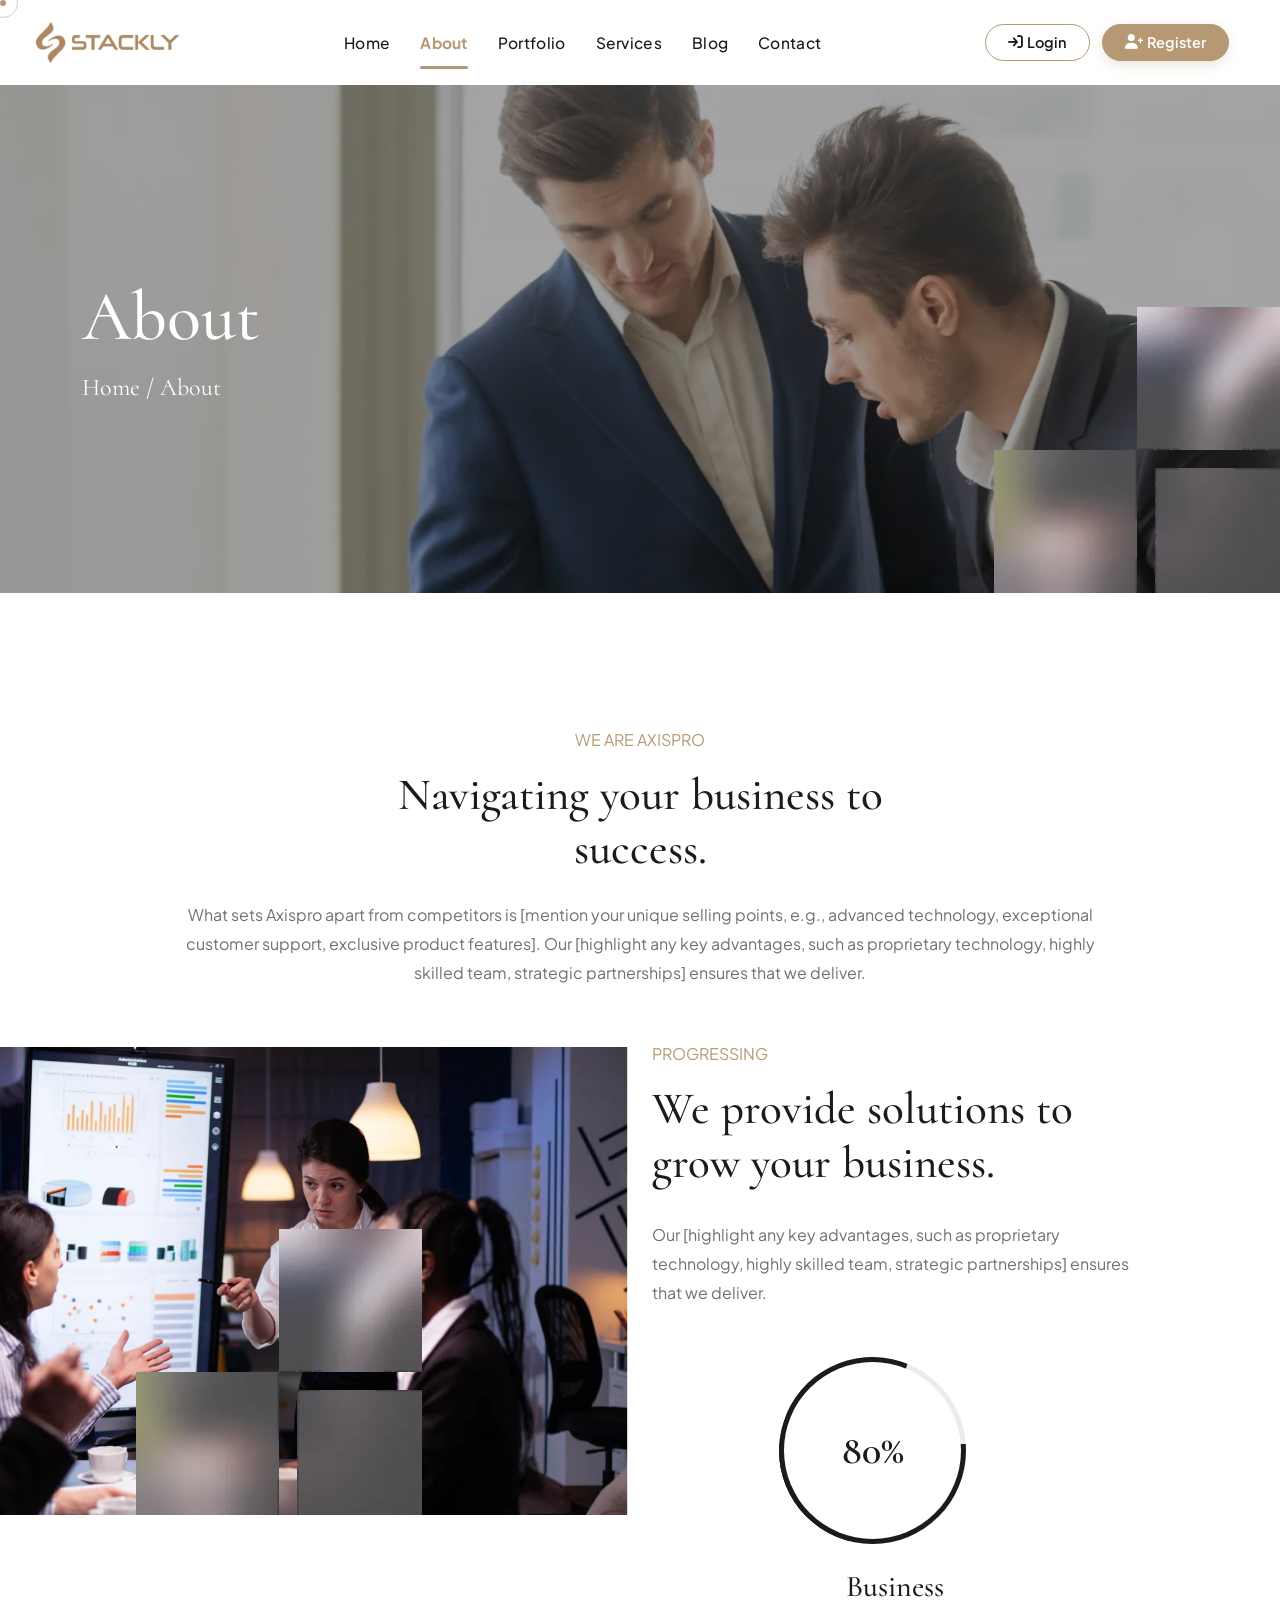
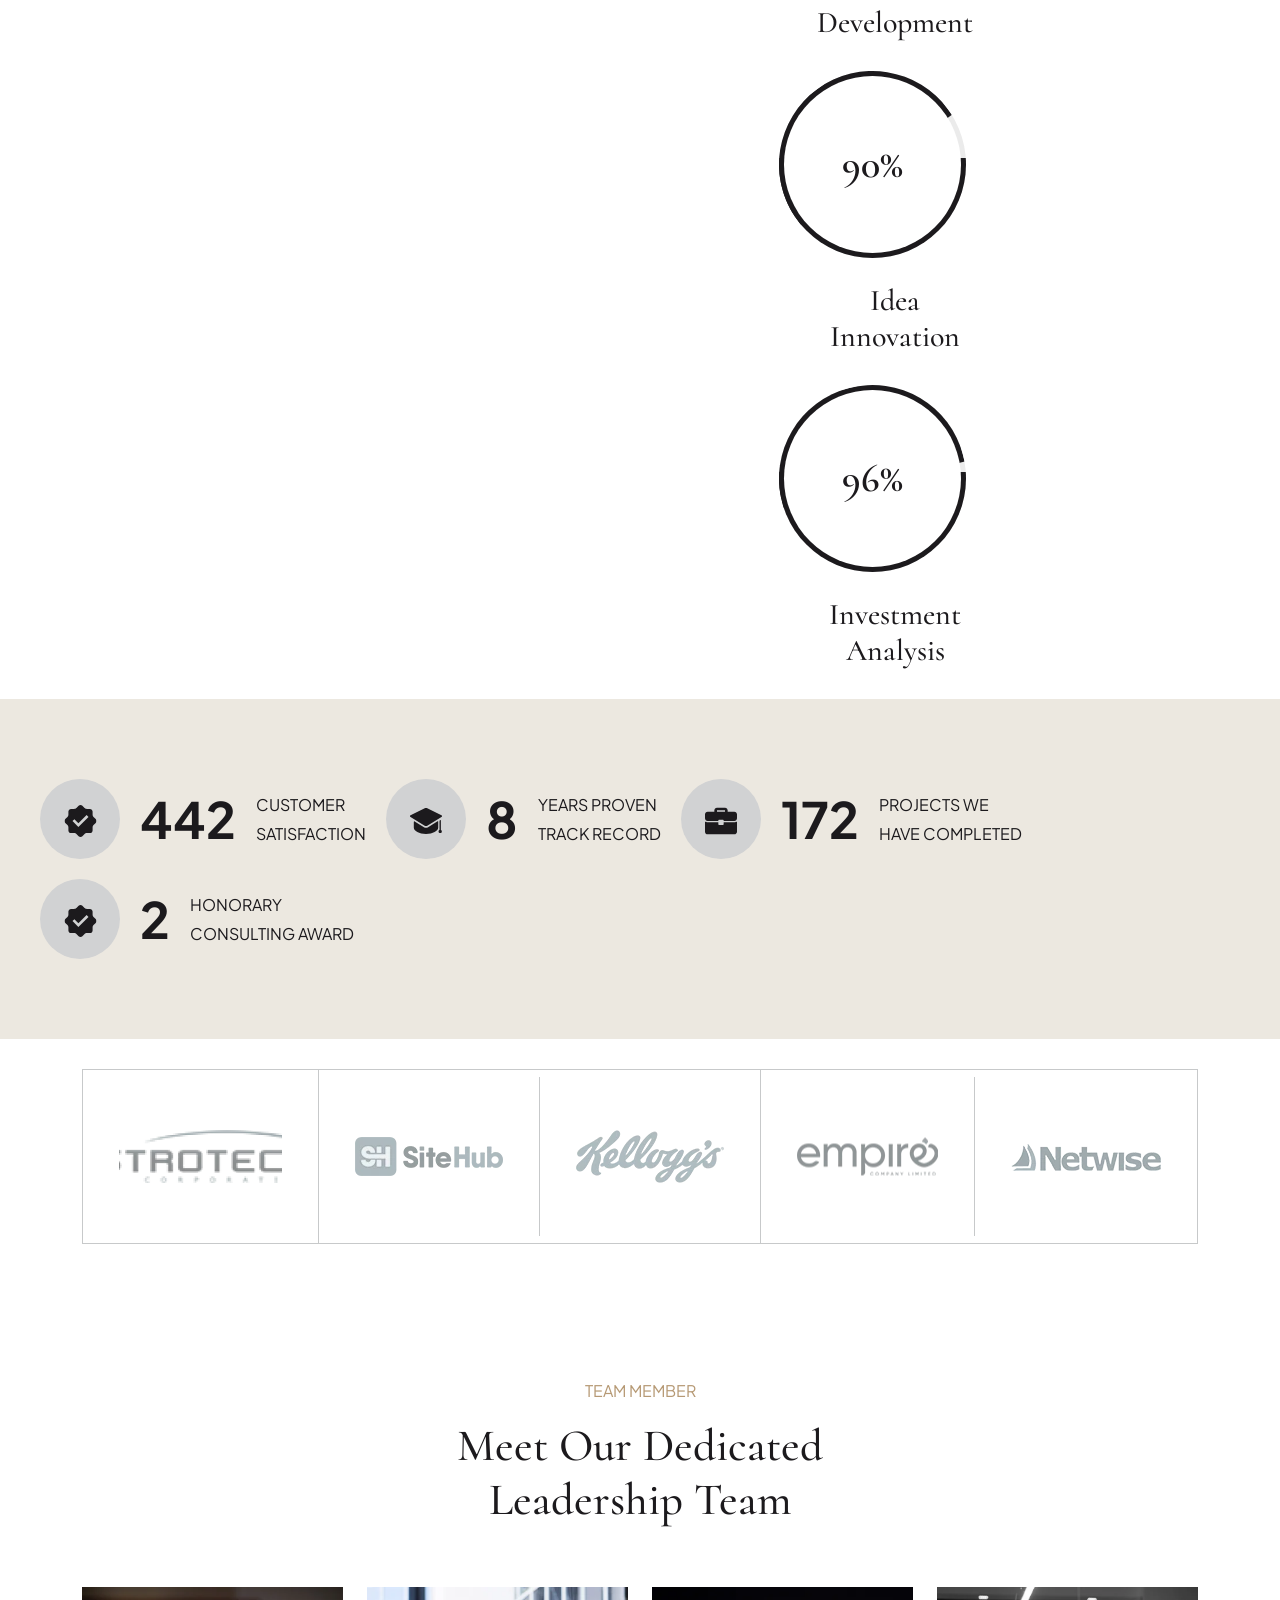
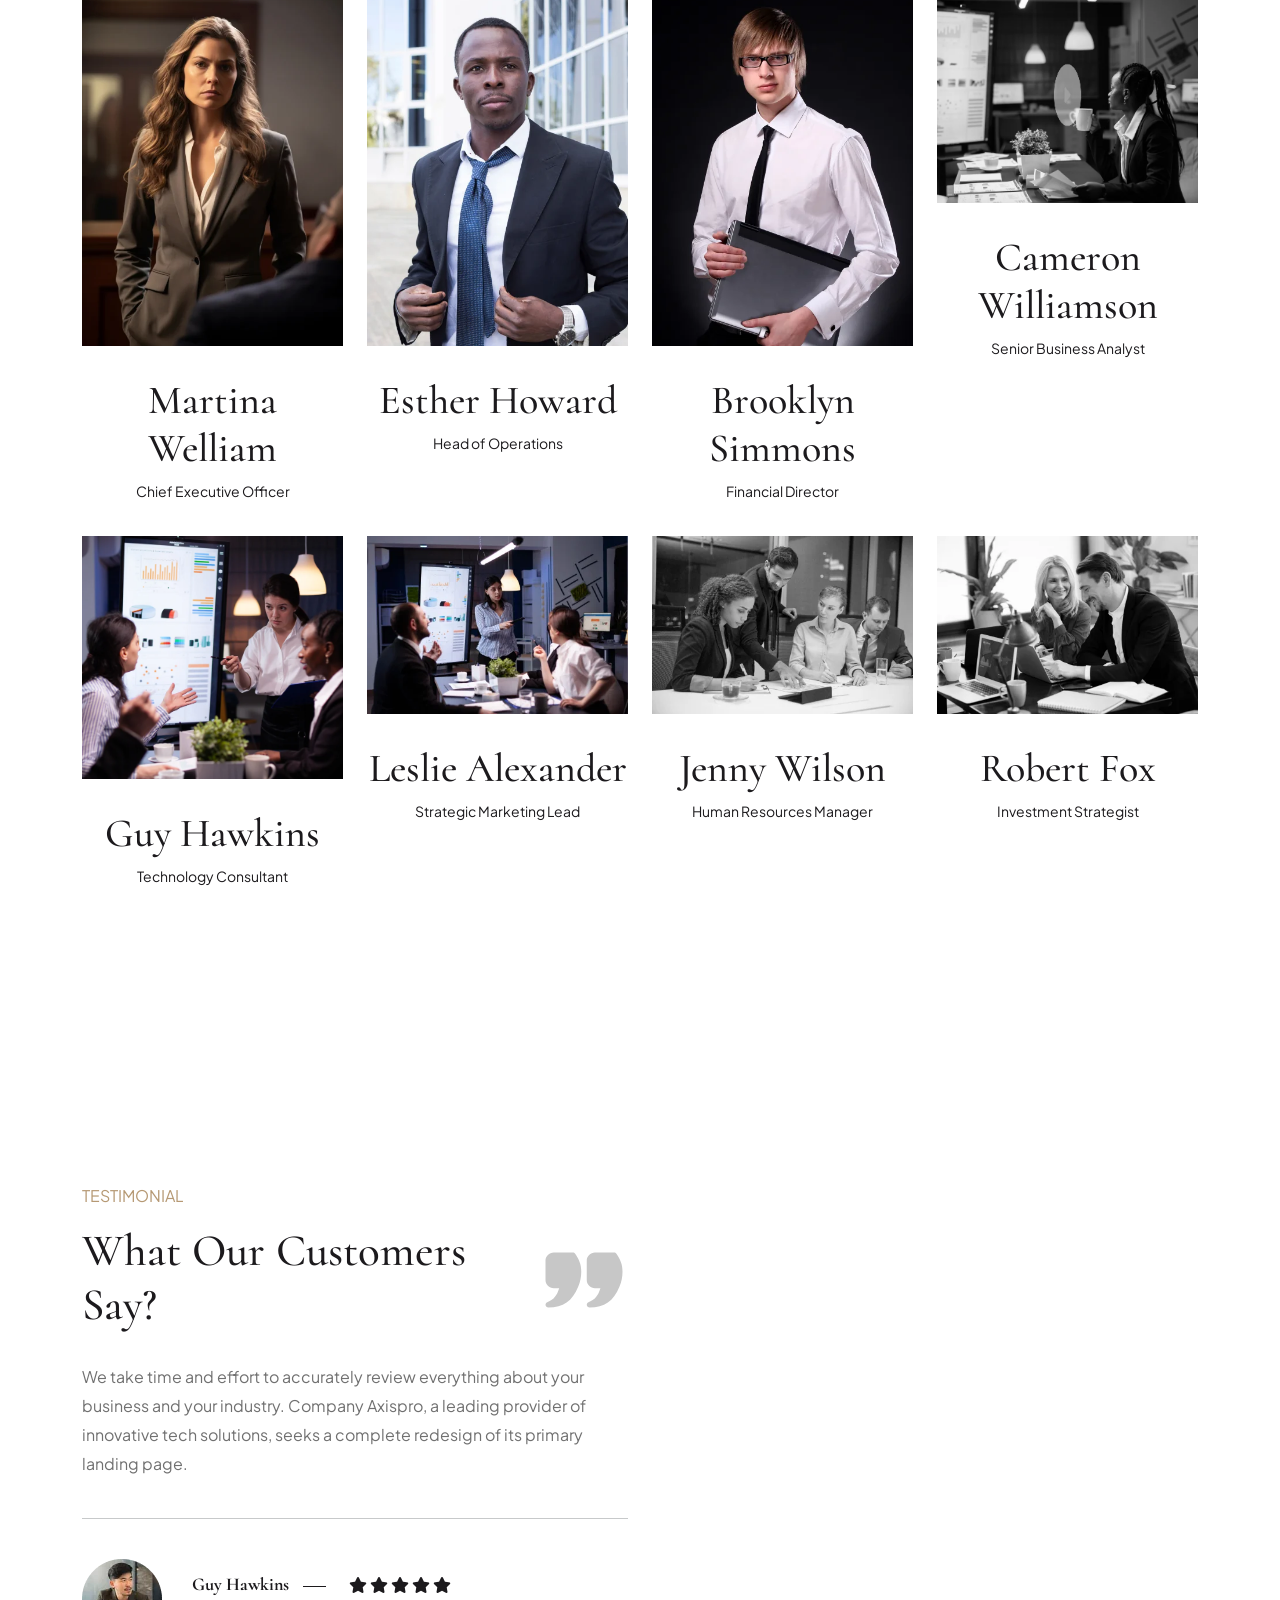
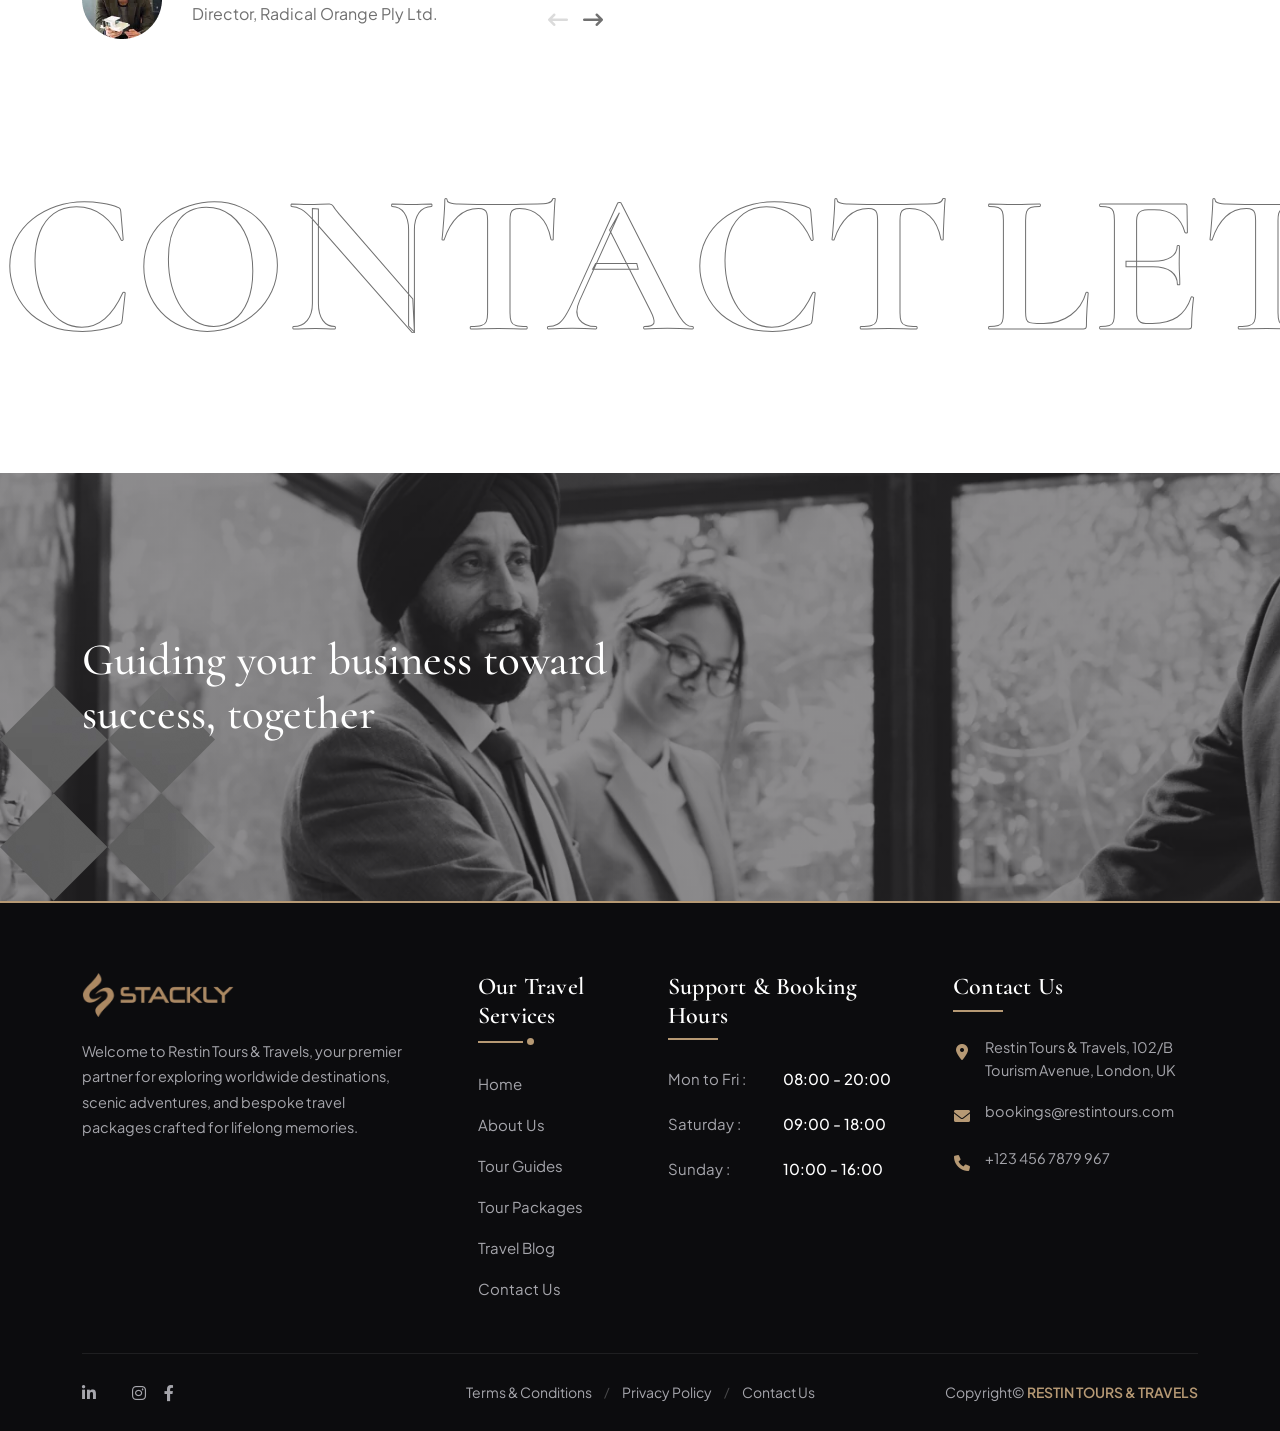
==== commit 79efb914: "Update navbar, modern 4-column footer, auth buttons, active indicators, and sidebar scroll lock" ====
--- a/about.html
+++ b/about.html
@@ -257,35 +257,22 @@
                                             <li class="">
                                                 <a href="contact.html">Contact</a>
                                             </li>
-                                            <li class="auth-guest">
-                                                <a href="login.html"><i class="fa-solid fa-arrow-right-to-bracket me-1"></i> Login</a>
-                                            </li>
-                                            <li class="auth-guest">
-                                                <a href="register.html"><i class="fa-solid fa-user-plus me-1"></i> Register</a>
-                                            </li>
-                                            <li class="auth-user d-none">
-                                                <a href="#" class="btn-goto-dashboard" style="color: #C5A880; font-weight: 600;"><i class="fa-solid fa-gauge me-1"></i> Dashboard</a>
-                                            </li>
-                                            <li class="auth-user d-none">
-                                                <a href="#" class="btn-logout text-danger" title="Logout"><i class="fa-solid fa-right-from-bracket me-1"></i> Logout</a>
-                                            </li>
                                         </ul>
                                     </nav>
                                 </div>
                             </div>
                             <div class="header-right d-flex justify-content-end align-items-center">
-                                <div class="icon-items">
-                                    <div class="icon">
-                                        <i class="fa-solid fa-paper-plane"></i>
-                                    </div>
-                                    <div class="content">
-                                        <p>
-                                            Support Number  : <a href="404.html">(302) 555-0107</a>
-                                        </p>
+                                <div class="header-auth-buttons d-flex align-items-center">
+                                    <div class="auth-guest d-flex align-items-center">
+                                        <a href="login.html" class="nav-btn-login"><i class="fa-solid fa-arrow-right-to-bracket me-1"></i> Login</a>
+                                        <a href="register.html" class="nav-btn-register"><i class="fa-solid fa-user-plus me-1"></i> Register</a>
+                                    </div>
+                                    <div class="auth-user d-none align-items-center">
+                                        <a href="#" class="nav-btn-dashboard btn-goto-dashboard"><i class="fa-solid fa-gauge me-1"></i> Dashboard</a>
+                                        <a href="#" class="nav-btn-logout btn-logout" title="Logout"><i class="fa-solid fa-right-from-bracket me-1"></i> Logout</a>
                                     </div>
                                 </div>
                                 <div class="header-right-bar">
-                                    
                                     <div class="header__hamburger d-xl-none my-auto">
                                         <div class="sidebar__toggle">
                                             <i class="fa-regular fa-bars-staggered"></i>
@@ -791,101 +778,117 @@
         </div>
 
         <!-- Footer Section Start -->
-        <footer class="footer-section header-bg">
+        <footer class="footer-section footer-model-custom">
             <div class="container">
                 <div class="footer-widget-wrapper">
-                    <div class="row">
-                        <div class="col-xl-4 col-sm-6 col-md-6 col-lg-4 wow fadeInUp" data-wow-delay=".3s">
-                            <div class="single-footer-widget">
-                                <div class="widget-head">
-                                    <a href="index.html">
-                                        <img src="images/stackly-logo.webp" alt="Stackly Logo">
-                                    </a>
-                                </div>
-                                <div class="footer-content">
-                                    <p>
-                                        We understand that business can be chaotic. That’s where <br> we come in. 
-                                    </p>
-                                </div>
-                            </div>
-                        </div>
-                        <div class="col-xl-4 col-sm-6 col-md-6 col-lg-4 ps-lg-5 wow fadeInUp" data-wow-delay=".5s">
-                            <div class="single-footer-widget">
-                                <div class="widget-head">
-                                    <h4>Quick Links</h4>
-                                </div>
-                                <ul class="list-items">
+                    <div class="row g-4">
+                        <!-- Col 1: Brand Info -->
+                        <div class="col-xl-4 col-lg-4 col-md-6 wow fadeInUp" data-wow-delay=".2s">
+                            <div class="footer-brand-box">
+                                <a href="index.html" class="footer-logo">
+                                    <img src="images/stackly-logo.webp" alt="Stackly Logo">
+                                </a>
+                                <p class="footer-desc">
+                                    Welcome to Restin Tours & Travels, your premier partner for exploring worldwide destinations, scenic adventures, and bespoke travel packages crafted for lifelong memories.
+                                </p>
+                            </div>
+                        </div>
+
+                        <!-- Col 2: Services / Links -->
+                        <div class="col-xl-2 col-lg-2 col-md-6 col-sm-6 wow fadeInUp" data-wow-delay=".4s">
+                            <div class="footer-widget-box ps-xl-3">
+                                <h4 class="footer-widget-title">Our Travel Services</h4>
+                                <div class="footer-title-divider">
+                                    <span class="line"></span>
+                                    <span class="dot"></span>
+                                </div>
+                                <ul class="footer-nav-list">
+                                    <li><a href="index.html">Home</a></li>
+                                    <li><a href="about.html">About Us</a></li>
+                                    <li><a href="service.html">Tour Guides</a></li>
+                                    <li><a href="portfolio.html">Tour Packages</a></li>
+                                    <li><a href="blog.html">Travel Blog</a></li>
+                                    <li><a href="contact.html">Contact Us</a></li>
+                                </ul>
+                            </div>
+                        </div>
+
+                        <!-- Col 3: Support & Booking Hours -->
+                        <div class="col-xl-3 col-lg-3 col-md-6 col-sm-6 wow fadeInUp" data-wow-delay=".6s">
+                            <div class="footer-widget-box ps-xl-3">
+                                <h4 class="footer-widget-title">Support & Booking Hours</h4>
+                                <div class="footer-title-divider line-only">
+                                    <span class="line"></span>
+                                </div>
+                                <ul class="footer-hours-list">
                                     <li>
-                                        <a href="index.html">Home</a>
+                                        <span class="day">Mon to Fri :</span>
+                                        <span class="time">08:00 - 20:00</span>
                                     </li>
                                     <li>
-                                        <a href="about.html">About</a>
+                                        <span class="day">Saturday :</span>
+                                        <span class="time">09:00 - 18:00</span>
                                     </li>
                                     <li>
-                                        <a href="portfolio.html">Portfolio</a>
+                                        <span class="day">Sunday :</span>
+                                        <span class="time">10:00 - 16:00</span>
+                                    </li>
+                                </ul>
+                            </div>
+                        </div>
+
+                        <!-- Col 4: Contact Us -->
+                        <div class="col-xl-3 col-lg-3 col-md-6 wow fadeInUp" data-wow-delay=".8s">
+                            <div class="footer-widget-box ps-xl-3">
+                                <h4 class="footer-widget-title">Contact Us</h4>
+                                <div class="footer-title-divider line-only">
+                                    <span class="line"></span>
+                                </div>
+                                <ul class="footer-contact-list">
+                                    <li>
+                                        <div class="icon"><a href="404.html" title="Location"><i class="fa-solid fa-location-dot"></i></a></div>
+                                        <div class="text"><a href="404.html">Restin Tours & Travels, 102/B Tourism Avenue, London, UK</a></div>
                                     </li>
                                     <li>
-                                        <a href="service.html">Services</a>
+                                        <div class="icon"><a href="404.html" title="Email"><i class="fa-solid fa-envelope"></i></a></div>
+                                        <div class="text"><a href="404.html">bookings@restintours.com</a></div>
                                     </li>
                                     <li>
-                                        <a href="blog.html">Blog</a>
+                                        <div class="icon"><a href="404.html" title="Phone"><i class="fa-solid fa-phone"></i></a></div>
+                                        <div class="text"><a href="404.html">+123 456 7879 967</a></div>
                                     </li>
-                                    <li>
-                                        <a href="contact.html">Contact</a>
-                                    </li>
-                                </ul>
-                            </div>
-                        </div>
-                        <div class="col-xl-4 col-sm-6 col-md-6 col-lg-4 ps-lg-4 wow fadeInUp" data-wow-delay=".7s">
-                            <div class="single-footer-widget">
-                                <div class="widget-head">
-                                    <h4>Company Information</h4>
-                                </div>
-                                <div class="company-info" style="margin-top: 25px;">
-                                    <div class="content">
-                                        <span>Office address:</span>
-                                        <h6>
-                                            3517 W. Gray St. Utica, Pennsylvania 57867
-                                        </h6>
-                                    </div>
-                                    <div class="content">
-                                        <span>Send mail:</span>
-                                        <h6>
-                                            <a href="mailto:tanya.hill@example.com">tanya.hill@example.com</a>
-                                        </h6>
-                                    </div>
-                                    <div class="content">
-                                        <span>Call us:</span>
-                                        <h6>
-                                            <a href="tel:1234567890">123 456 7890</a>
-                                        </h6>
-                                    </div>
-                                </div>
-                            </div>
-                        </div>
-                    </div>
-                </div>
-                <div class="footer-bottom">
-                    <ul class="social-icon wow fadeInUp" data-wow-delay=".3s">
-                        <li>
-                            <a href="#">
-                                Facebook
-                            </a>
-                        </li>
-                        <li>
-                            <a href="#">
-                                Twitter
-                            </a>
-                        </li>
-                        <li>
-                            <a href="#">
-                                LinkedIn
-                            </a>
-                        </li>
-                    </ul>
-                    <p class="wow fadeInUp" data-wow-delay=".5s">
-                        <a href="index.html">Copyright © 2025  by <span>Stackly.</span> All Rights Reserved. </a>
-                    </p>
+                                </ul>
+                            </div>
+                        </div>
+                    </div>
+                </div>
+
+                <!-- Footer Bottom -->
+                <div class="footer-bottom-bar">
+                    <div class="row align-items-center">
+                        <div class="col-lg-3 col-md-12 text-center text-lg-start mb-3 mb-lg-0">
+                            <div class="footer-social-icons">
+                                <a href="404.html" aria-label="LinkedIn"><i class="fa-brands fa-linkedin-in"></i></a>
+                                <a href="404.html" aria-label="X (Twitter)"><i class="fa-brands fa-x-twitter"></i></a>
+                                <a href="404.html" aria-label="Instagram"><i class="fa-brands fa-instagram"></i></a>
+                                <a href="404.html" aria-label="Facebook"><i class="fa-brands fa-facebook-f"></i></a>
+                            </div>
+                        </div>
+                        <div class="col-lg-6 col-md-12 text-center mb-3 mb-lg-0">
+                            <div class="footer-legal-links">
+                                <a href="contact.html">Terms & Conditions</a>
+                                <span class="sep">/</span>
+                                <a href="contact.html">Privacy Policy</a>
+                                <span class="sep">/</span>
+                                <a href="contact.html">Contact Us</a>
+                            </div>
+                        </div>
+                        <div class="col-lg-3 col-md-12 text-center text-lg-end">
+                            <p class="footer-copyright-text">
+                                Copyright© <span class="brand-name">RESTIN TOURS & TRAVELS</span>
+                            </p>
+                        </div>
+                    </div>
                 </div>
             </div>
         </footer>
--- a/css/main.css
+++ b/css/main.css
@@ -2282,6 +2282,222 @@
   margin: 0 auto;
 }
 
+/* ========================================================
+   New Modern 4-Column Footer (Restin/Stackly Model)
+   ======================================================== */
+.footer-section.footer-model-custom {
+  background-color: #0c0c0e;
+  border-top: 2px solid var(--theme);
+  position: relative;
+  overflow: hidden;
+  color: #a6a6ac;
+}
+
+.footer-model-custom .footer-widget-wrapper {
+  padding: 70px 0 50px;
+}
+
+.footer-model-custom .footer-logo img {
+  max-height: 44px;
+  width: auto;
+  object-fit: contain;
+}
+
+.footer-model-custom .footer-desc {
+  color: #a6a6ac;
+  font-size: 14.5px;
+  line-height: 1.75;
+  margin-top: 22px;
+  margin-bottom: 0;
+  max-width: 320px;
+}
+
+/* Headings */
+.footer-model-custom .footer-widget-title {
+  font-family: "Cormorant", serif;
+  font-size: 24px;
+  font-weight: 600;
+  color: #ffffff;
+  margin-bottom: 8px;
+  letter-spacing: 0.2px;
+}
+
+/* Title Dividers */
+.footer-model-custom .footer-title-divider {
+  display: flex;
+  align-items: center;
+  margin-bottom: 24px;
+}
+.footer-model-custom .footer-title-divider .line {
+  width: 45px;
+  height: 2px;
+  background-color: var(--theme);
+}
+.footer-model-custom .footer-title-divider .dot {
+  width: 7px;
+  height: 7px;
+  border-radius: 50%;
+  background-color: var(--theme);
+  margin-left: 4px;
+}
+.footer-model-custom .footer-title-divider.line-only .line {
+  width: 50px;
+}
+
+/* Column 2: Navigation Links */
+.footer-model-custom .footer-nav-list {
+  list-style: none;
+  padding: 0;
+  margin: 0;
+}
+.footer-model-custom .footer-nav-list li {
+  margin-bottom: 12px;
+}
+.footer-model-custom .footer-nav-list li:last-child {
+  margin-bottom: 0;
+}
+.footer-model-custom .footer-nav-list li a {
+  color: #a6a6ac;
+  font-size: 15px;
+  transition: all 0.3s ease;
+  display: inline-block;
+}
+.footer-model-custom .footer-nav-list li a:hover {
+  color: var(--theme);
+  transform: translateX(4px);
+}
+
+/* Column 3: Hours List */
+.footer-model-custom .footer-hours-list {
+  list-style: none;
+  padding: 0;
+  margin: 0;
+}
+.footer-model-custom .footer-hours-list li {
+  display: flex;
+  align-items: center;
+  margin-bottom: 16px;
+  font-size: 15px;
+}
+.footer-model-custom .footer-hours-list li:last-child {
+  margin-bottom: 0;
+}
+.footer-model-custom .footer-hours-list .day {
+  color: #a6a6ac;
+  min-width: 105px;
+}
+.footer-model-custom .footer-hours-list .time {
+  color: #ffffff;
+  font-weight: 500;
+  margin-left: 10px;
+}
+
+/* Column 4: Contact List */
+.footer-model-custom .footer-contact-list {
+  list-style: none;
+  padding: 0;
+  margin: 0;
+}
+.footer-model-custom .footer-contact-list li {
+  display: flex;
+  align-items: flex-start;
+  gap: 14px;
+  margin-bottom: 18px;
+  font-size: 14.5px;
+  line-height: 1.6;
+}
+.footer-model-custom .footer-contact-list li:last-child {
+  margin-bottom: 0;
+}
+.footer-model-custom .footer-contact-list .icon {
+  color: var(--theme);
+  font-size: 16px;
+  margin-top: 3px;
+  flex-shrink: 0;
+  width: 18px;
+  text-align: center;
+}
+.footer-model-custom .footer-contact-list .icon a {
+  color: var(--theme);
+  display: inline-block;
+  transition: all 0.3s ease;
+}
+.footer-model-custom .footer-contact-list .icon a:hover {
+  color: #ffffff;
+  transform: scale(1.1);
+}
+.footer-model-custom .footer-contact-list .text {
+  color: #a6a6ac;
+}
+.footer-model-custom .footer-contact-list .text a {
+  color: #a6a6ac;
+  transition: color 0.3s ease;
+}
+.footer-model-custom .footer-contact-list .text a:hover {
+  color: var(--theme);
+}
+
+/* Footer Bottom Bar */
+.footer-model-custom .footer-bottom-bar {
+  border-top: 1px solid rgba(255, 255, 255, 0.08);
+  padding: 24px 0;
+}
+.footer-model-custom .footer-social-icons {
+  display: flex;
+  align-items: center;
+  gap: 18px;
+}
+.footer-model-custom .footer-social-icons a {
+  color: #a6a6ac;
+  font-size: 16px;
+  transition: all 0.3s ease;
+  display: inline-flex;
+  align-items: center;
+  justify-content: center;
+}
+.footer-model-custom .footer-social-icons a:hover {
+  color: var(--theme);
+  transform: translateY(-2px);
+}
+.footer-model-custom .footer-legal-links {
+  display: flex;
+  align-items: center;
+  justify-content: center;
+  gap: 12px;
+  flex-wrap: wrap;
+}
+.footer-model-custom .footer-legal-links a {
+  color: #a6a6ac;
+  font-size: 14px;
+  transition: color 0.3s ease;
+}
+.footer-model-custom .footer-legal-links a:hover {
+  color: var(--theme);
+}
+.footer-model-custom .footer-legal-links .sep {
+  color: rgba(255, 255, 255, 0.25);
+  font-size: 13px;
+}
+.footer-model-custom .footer-copyright-text {
+  color: #a6a6ac;
+  font-size: 14px;
+  text-align: right;
+  margin: 0;
+}
+@media (max-width: 991px) {
+  .footer-model-custom .footer-copyright-text {
+    text-align: center;
+  }
+  .footer-model-custom .footer-social-icons {
+    justify-content: center;
+  }
+}
+.footer-model-custom .footer-copyright-text span.brand-name {
+  color: var(--theme);
+  font-weight: 600;
+  text-decoration: none;
+}
+
 @media (max-width: 1199px) {
   .menu-thumb {
     display: none !important;
@@ -2292,35 +2508,72 @@
   display: flex;
   align-items: center;
   justify-content: space-between;
-  padding: 10px 0;
-}
-.header-main .main-menu ul {
+  gap: 40px;
+  padding: 12px 0;
+}
+.header-main .main-menu > nav > ul,
+.header-main .main-menu > ul {
+  display: flex;
+  align-items: center;
+  justify-content: center;
+  flex-wrap: nowrap;
   margin-bottom: 0;
+  padding-left: 0;
+  gap: 46px;
+}
+@media (max-width: 1600px) {
+  .header-main .main-menu > nav > ul,
+  .header-main .main-menu > ul {
+    gap: 40px;
+  }
+}
+@media (max-width: 1399px) {
+  .header-main .main-menu > nav > ul,
+  .header-main .main-menu > ul {
+    gap: 30px;
+  }
 }
 .header-main .main-menu ul li {
   position: relative;
   list-style: none;
-  display: inline-block;
-  margin-inline-end: 90px;
-}
-@media (max-width: 1899px) {
-  .header-main .main-menu ul li {
-    margin-inline-end: 50px;
-  }
+  display: inline-flex;
+  align-items: center;
+  margin: 0;
+  white-space: nowrap;
 }
 .header-main .main-menu ul li:last-child {
-  margin-inline-end: 0;
+  margin: 0;
 }
 .header-main .main-menu ul li a {
-  display: inline-block;
-  font-size: 18px;
+  display: inline-flex;
+  align-items: center;
+  font-size: 16px;
   font-weight: 500;
   color: var(--header);
-  padding: 20px 0;
+  padding: 18px 0;
   text-align: left;
   position: relative;
   text-transform: capitalize;
-  transition: all 0.4s ease-in-out;
+  white-space: nowrap;
+  letter-spacing: 0.3px;
+  transition: all 0.3s ease-in-out;
+}
+.header-main .main-menu ul li a::after {
+  content: "";
+  position: absolute;
+  bottom: 4px;
+  left: 0;
+  width: 0;
+  height: 3px;
+  background-color: var(--theme);
+  border-radius: 4px;
+  transition: width 0.3s ease-in-out;
+}
+@media (max-width: 1399px) {
+  .header-main .main-menu ul li a {
+    font-size: 15.5px;
+    padding: 16px 0;
+  }
 }
 .header-main .main-menu ul li a i {
   margin-left: 4px;
@@ -2328,6 +2581,143 @@
 }
 .header-main .main-menu ul li a:hover {
   color: var(--theme) !important;
+}
+.header-main .main-menu ul li a:hover::after {
+  width: 100%;
+}
+.header-main .main-menu ul li.active a {
+  color: var(--theme) !important;
+  font-weight: 700 !important;
+}
+.header-main .main-menu ul li.active a::after {
+  width: 100% !important;
+}
+.mean-container .mean-nav ul li.active > a {
+  color: var(--theme) !important;
+  font-weight: 700 !important;
+}
+
+/* Header Auth Buttons (Login & Register on Right Side) */
+.header-auth-buttons {
+  display: flex;
+  align-items: center;
+  gap: 12px;
+}
+@media (max-width: 575px) {
+  .header-auth-buttons {
+    display: none !important;
+  }
+}
+.header-auth-buttons .auth-guest,
+.header-auth-buttons .auth-user {
+  display: flex;
+  align-items: center;
+  gap: 12px;
+}
+.nav-btn-login {
+  display: inline-flex;
+  align-items: center;
+  justify-content: center;
+  padding: 9px 22px;
+  border-radius: 30px;
+  font-size: 14.5px;
+  font-weight: 600;
+  border: 1.5px solid rgba(255, 255, 255, 0.45);
+  color: var(--white) !important;
+  background: transparent;
+  transition: all 0.3s ease-in-out;
+  white-space: nowrap;
+  line-height: 1.2;
+}
+.nav-btn-login:hover {
+  background: var(--theme);
+  border-color: var(--theme);
+  color: var(--white) !important;
+  box-shadow: 0 4px 12px rgba(182, 153, 116, 0.35);
+}
+.nav-btn-register {
+  display: inline-flex;
+  align-items: center;
+  justify-content: center;
+  padding: 9px 22px;
+  border-radius: 30px;
+  font-size: 14.5px;
+  font-weight: 600;
+  border: 1.5px solid var(--theme);
+  background: var(--theme);
+  color: var(--white) !important;
+  transition: all 0.3s ease-in-out;
+  white-space: nowrap;
+  line-height: 1.2;
+  box-shadow: 0 4px 12px rgba(182, 153, 116, 0.25);
+}
+.nav-btn-register:hover {
+  background: #a0845f;
+  border-color: #a0845f;
+  color: var(--white) !important;
+  box-shadow: 0 4px 14px rgba(182, 153, 116, 0.45);
+}
+
+/* When in Sticky Header or White Header */
+.sticky.header-2 .nav-btn-login,
+.header-2.bg-white .nav-btn-login {
+  border-color: var(--theme);
+  color: var(--header) !important;
+}
+.sticky.header-2 .nav-btn-login:hover,
+.header-2.bg-white .nav-btn-login:hover {
+  background: var(--theme);
+  color: var(--white) !important;
+}
+@media (max-width: 1399px) {
+  .header-2 .nav-btn-login {
+    border-color: var(--theme);
+    color: var(--header) !important;
+  }
+  .header-2 .nav-btn-login:hover {
+    background: var(--theme);
+    color: var(--white) !important;
+  }
+}
+
+/* User Dashboard & Logout Buttons */
+.nav-btn-dashboard {
+  display: inline-flex;
+  align-items: center;
+  justify-content: center;
+  padding: 9px 20px;
+  border-radius: 30px;
+  font-size: 14px;
+  font-weight: 600;
+  background: var(--theme);
+  border: 1.5px solid var(--theme);
+  color: var(--white) !important;
+  transition: all 0.3s ease;
+  white-space: nowrap;
+  line-height: 1.2;
+}
+.nav-btn-dashboard:hover {
+  background: #a0845f;
+  border-color: #a0845f;
+}
+.nav-btn-logout {
+  display: inline-flex;
+  align-items: center;
+  justify-content: center;
+  padding: 9px 16px;
+  border-radius: 30px;
+  font-size: 14px;
+  font-weight: 600;
+  border: 1.5px solid #dc3545;
+  color: #dc3545 !important;
+  background: transparent;
+  transition: all 0.3s ease;
+  white-space: nowrap;
+  line-height: 1.2;
+}
+.nav-btn-logout:hover {
+  background: #dc3545;
+  color: var(--white) !important;
 }
 .header-main .main-menu ul li .submenu {
   position: absolute;
@@ -2656,16 +3046,16 @@
   }
 }
 .header-2 .container-fluid {
-  padding: 0 100px;
+  padding: 0 60px;
 }
 @media (max-width: 1600px) {
   .header-2 .container-fluid {
-    padding: 0 40px;
+    padding: 0 35px;
   }
 }
 @media (max-width: 1199px) {
   .header-2 .container-fluid {
-    padding: 0 30px;
+    padding: 0 20px;
   }
 }
 .header-2 .logo {
@@ -2684,49 +3074,59 @@
     color: var(--header);
   }
 }
-.header-2 .header-main .main-menu ul li a:hover {
+.header-2 .header-main .main-menu ul li a:hover,
+.header-2 .header-main .main-menu ul li.active a {
   color: var(--theme) !important;
 }
 .header-2 .header-main .main-menu ul li .has-homemenu {
   left: 0;
 }
 .header-2 .header-right {
-  gap: 90px;
+  gap: 24px;
+  flex-shrink: 0;
 }
 @media (max-width: 1399px) {
   .header-2 .header-right {
-    gap: 40px;
+    gap: 16px;
   }
 }
 .header-2 .header-right .icon-items {
   display: flex;
   align-items: center;
-  gap: 22px;
-}
-@media (max-width: 1399px) {
+  gap: 14px;
+  white-space: nowrap;
+}
+@media (max-width: 1199px) {
   .header-2 .header-right .icon-items {
     display: none;
   }
 }
 .header-2 .header-right .icon-items .icon {
-  width: 40px;
-  height: 40px;
-  line-height: 40px;
+  width: 38px;
+  height: 38px;
+  line-height: 38px;
   text-align: center;
   border-radius: 50%;
   background-color: #353E47;
   color: var(--white);
+  flex-shrink: 0;
 }
 .header-2 .header-right .icon-items .content p {
   color: var(--white);
+  white-space: nowrap;
+  margin-bottom: 0;
+  font-size: 14px;
 }
 @media (max-width: 1399px) {
   .header-2 .header-right .icon-items .content p {
     color: var(--header);
+    font-size: 13.5px;
   }
 }
 .header-2 .header-right .icon-items .content p a {
   color: var(--white);
+  white-space: nowrap;
+  font-weight: 600;
 }
 @media (max-width: 1399px) {
   .header-2 .header-right .icon-items .content p a {
@@ -2736,7 +3136,7 @@
 .header-2 .header-right-bar {
   display: flex;
   align-items: center;
-  gap: 35px;
+  gap: 20px;
 }
 .header-2 .sidebar__toggle {
   color: var(--white);
@@ -2912,14 +3312,20 @@
 .sticky.header-2 .header-main .main-menu ul li a {
   color: var(--header);
 }
-.sticky.header-2 .header-main .main-menu ul li a:hover {
+.sticky.header-2 .header-main .main-menu ul li a:hover,
+.sticky.header-2 .header-main .main-menu ul li.active a {
   color: var(--theme) !important;
 }
 .sticky.header-2 .header-right .icon-items .content p {
   color: var(--text);
+  white-space: nowrap;
 }
 .sticky.header-2 .header-right .icon-items .content p a {
-  color: var(--text);
+  color: var(--header);
+  white-space: nowrap;
+}
+.sticky.header-2 .header-right .icon-items .content p a:hover {
+  color: var(--theme);
 }
 .sticky.header-2 .sidebar__toggle {
   color: var(--header);
@@ -2947,6 +3353,8 @@
   z-index: 99999;
   overflow-y: scroll;
   overscroll-behavior-y: contain;
+  -webkit-overflow-scrolling: touch;
+  touch-action: pan-y;
   scrollbar-width: none;
 }
 .offcanvas__info::-webkit-scrollbar {
@@ -3054,6 +3462,14 @@
 .offcanvas__overlay.overlay-open {
   opacity: 0.8;
   visibility: visible;
+  touch-action: none;
+}
+
+/* Lock background scroll when sidebar drawer is open */
+html.no-scroll,
+body.no-scroll {
+  overflow: hidden !important;
+  overscroll-behavior: none !important;
 }
 
 @media (max-width: 450px) {
